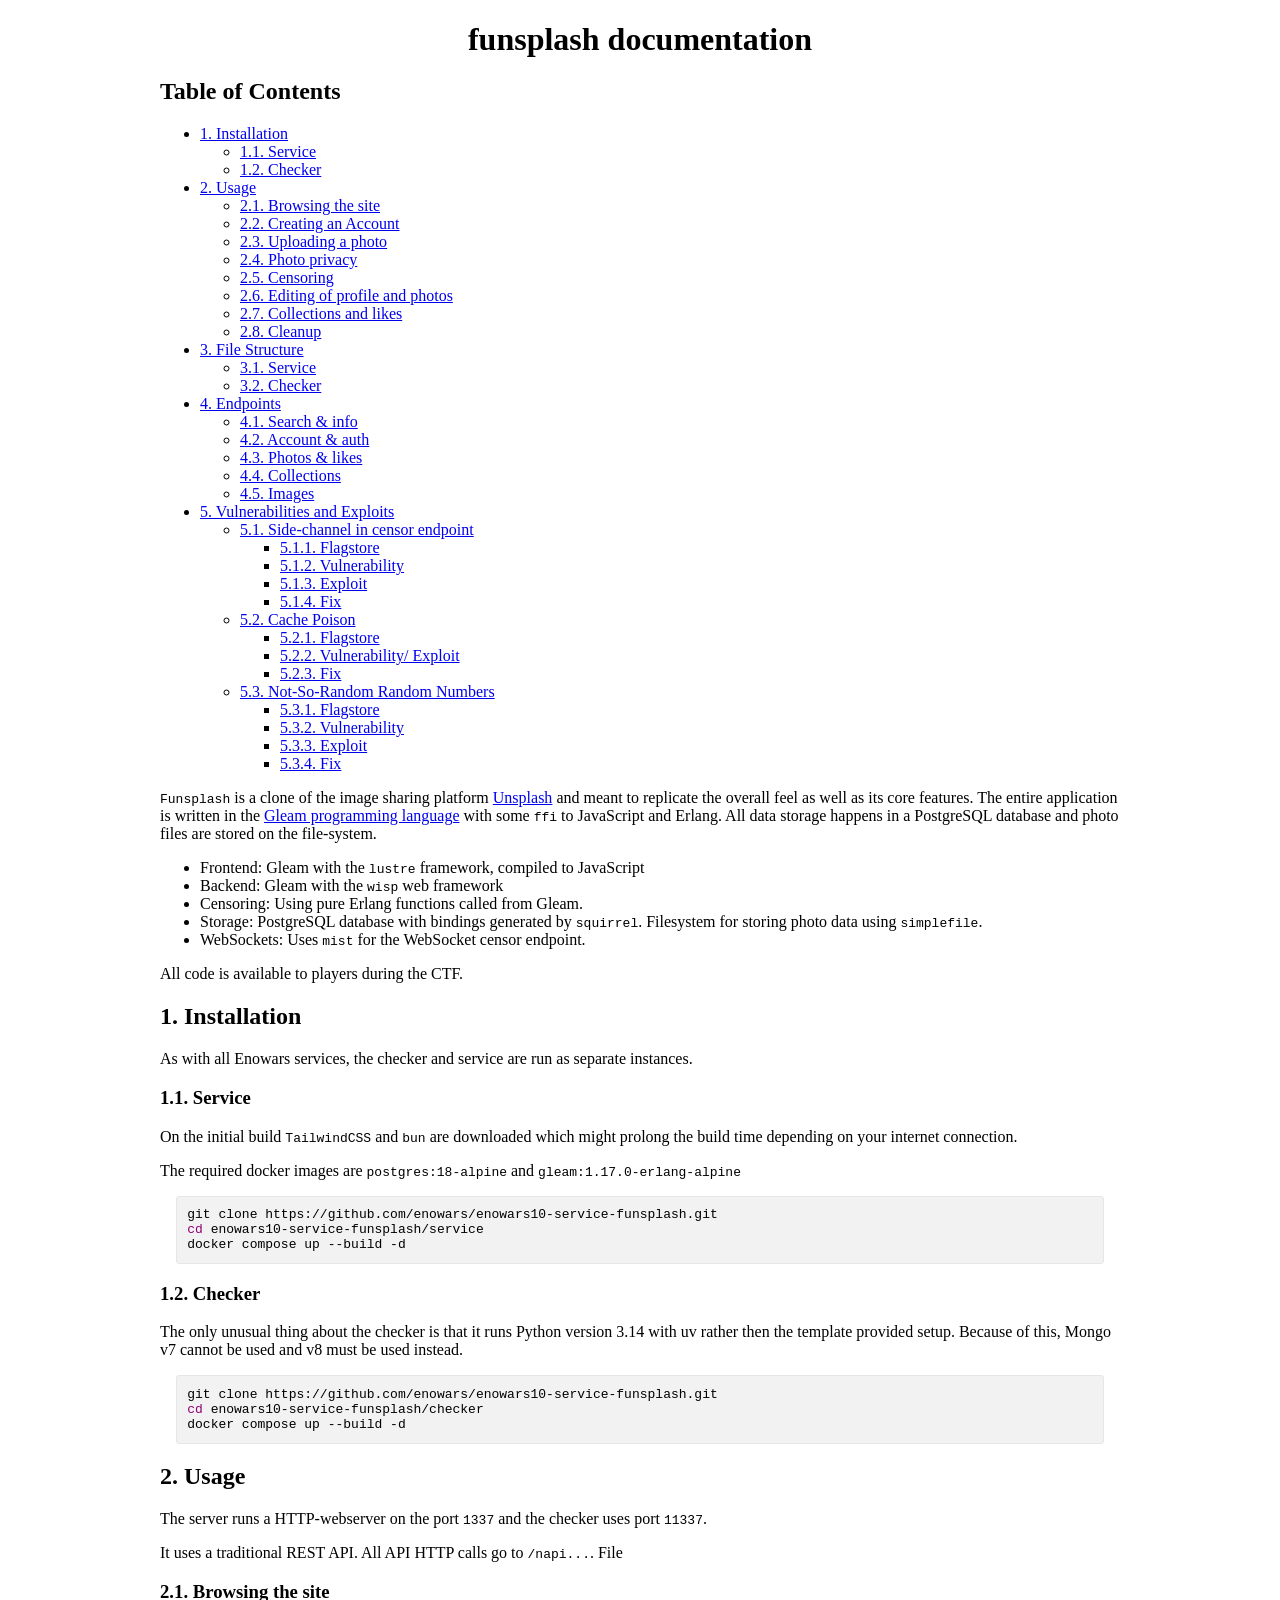
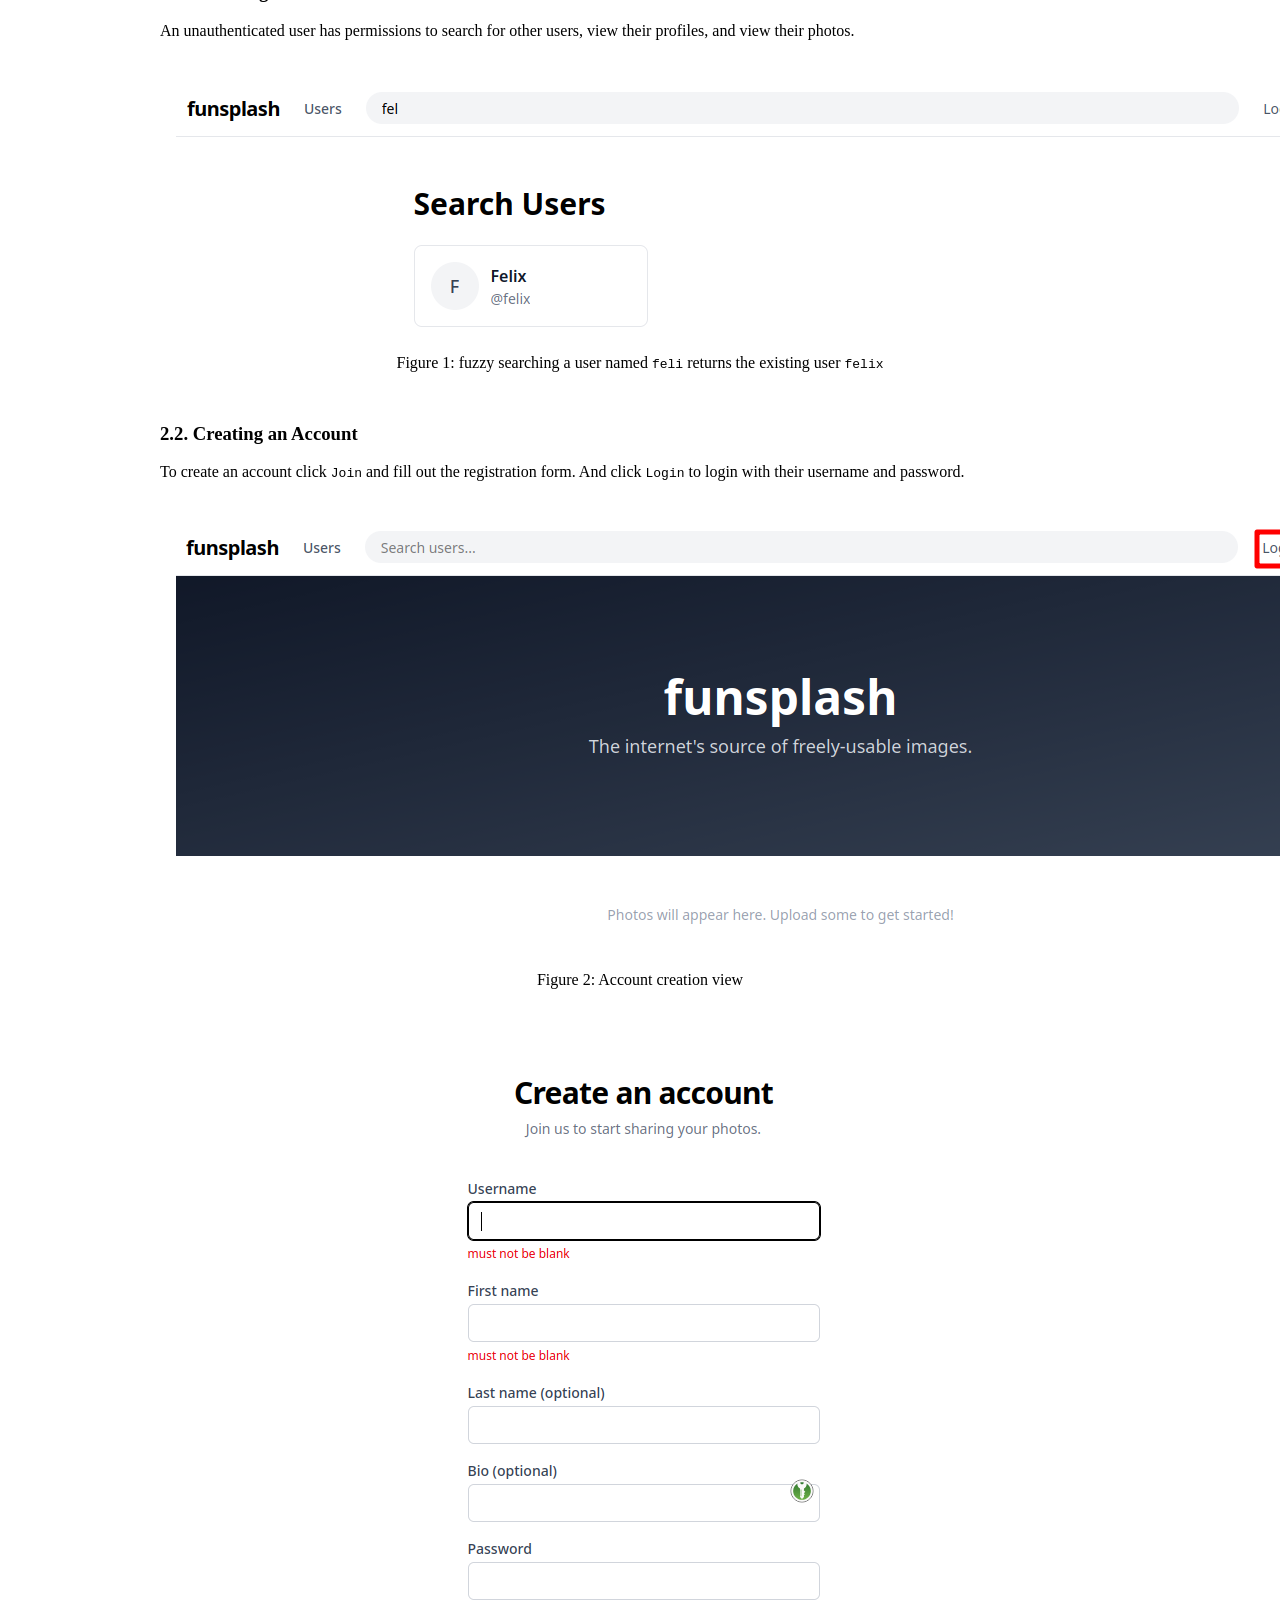
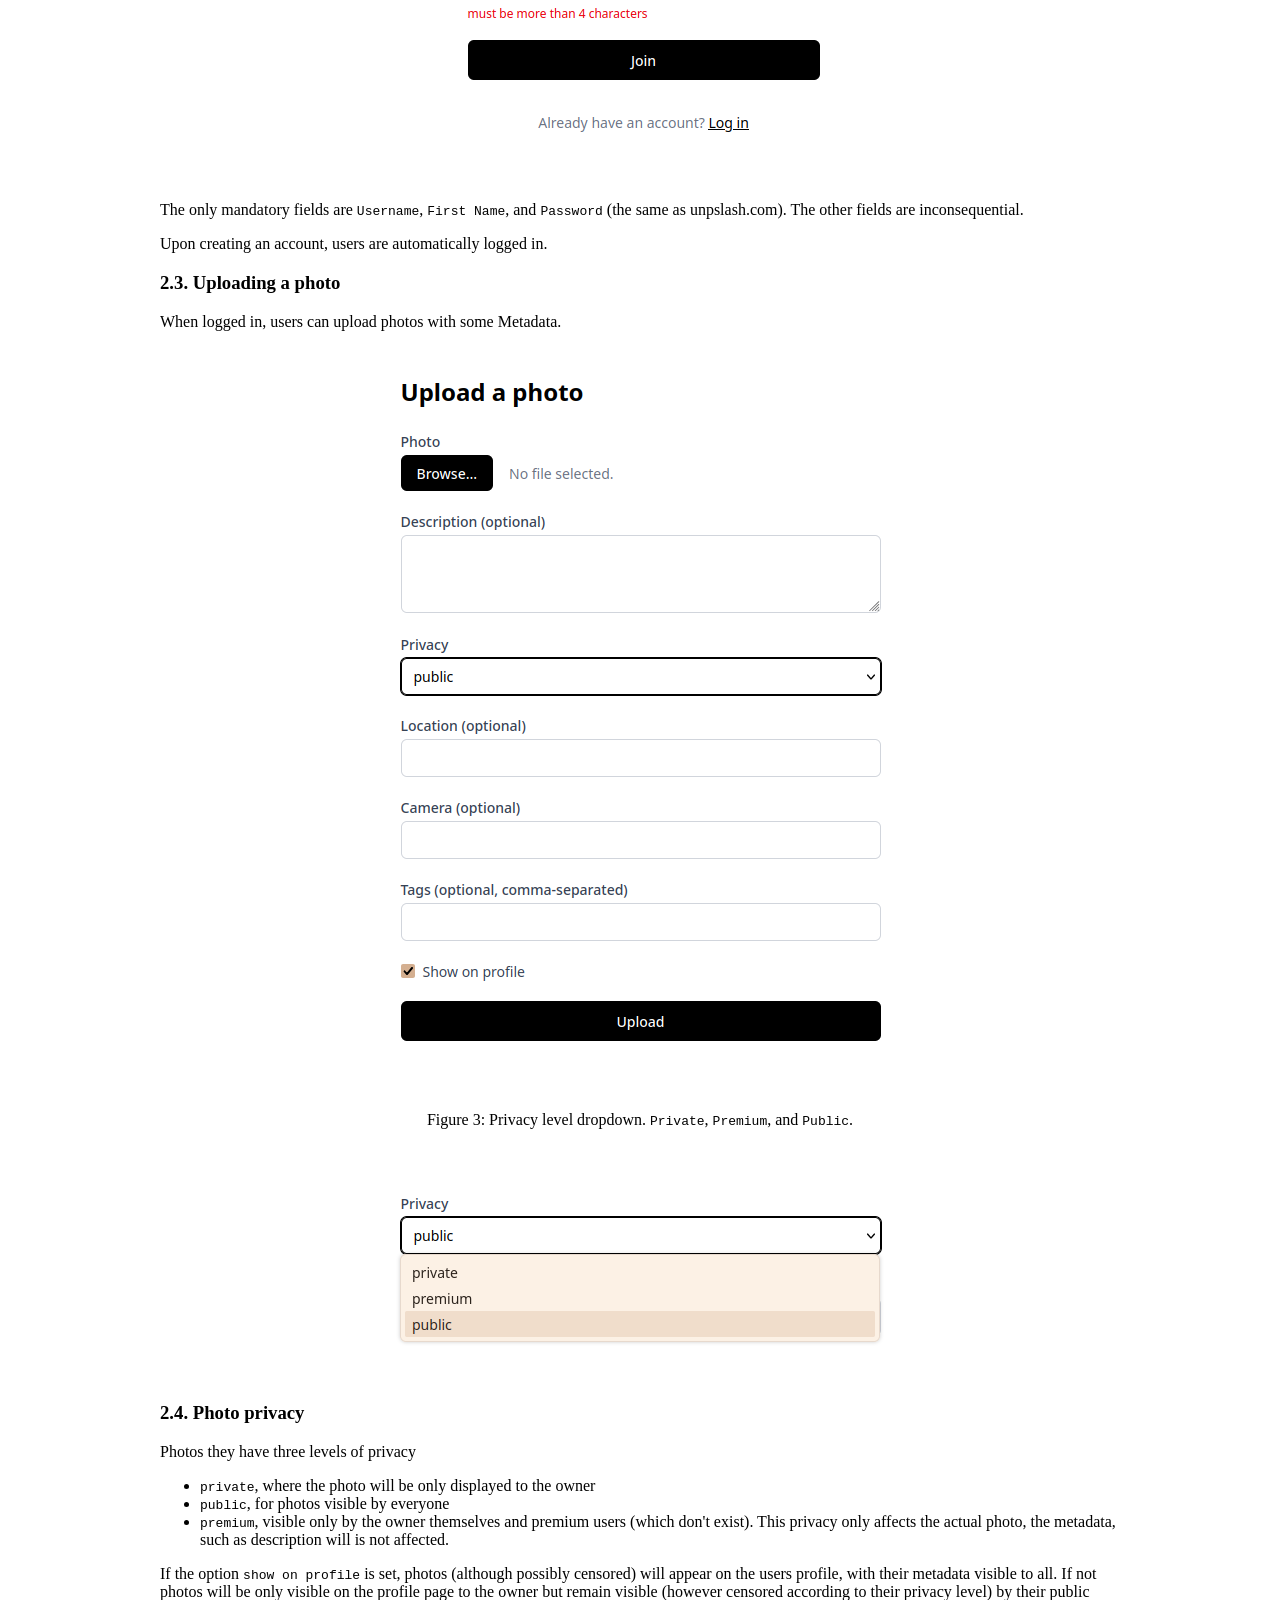
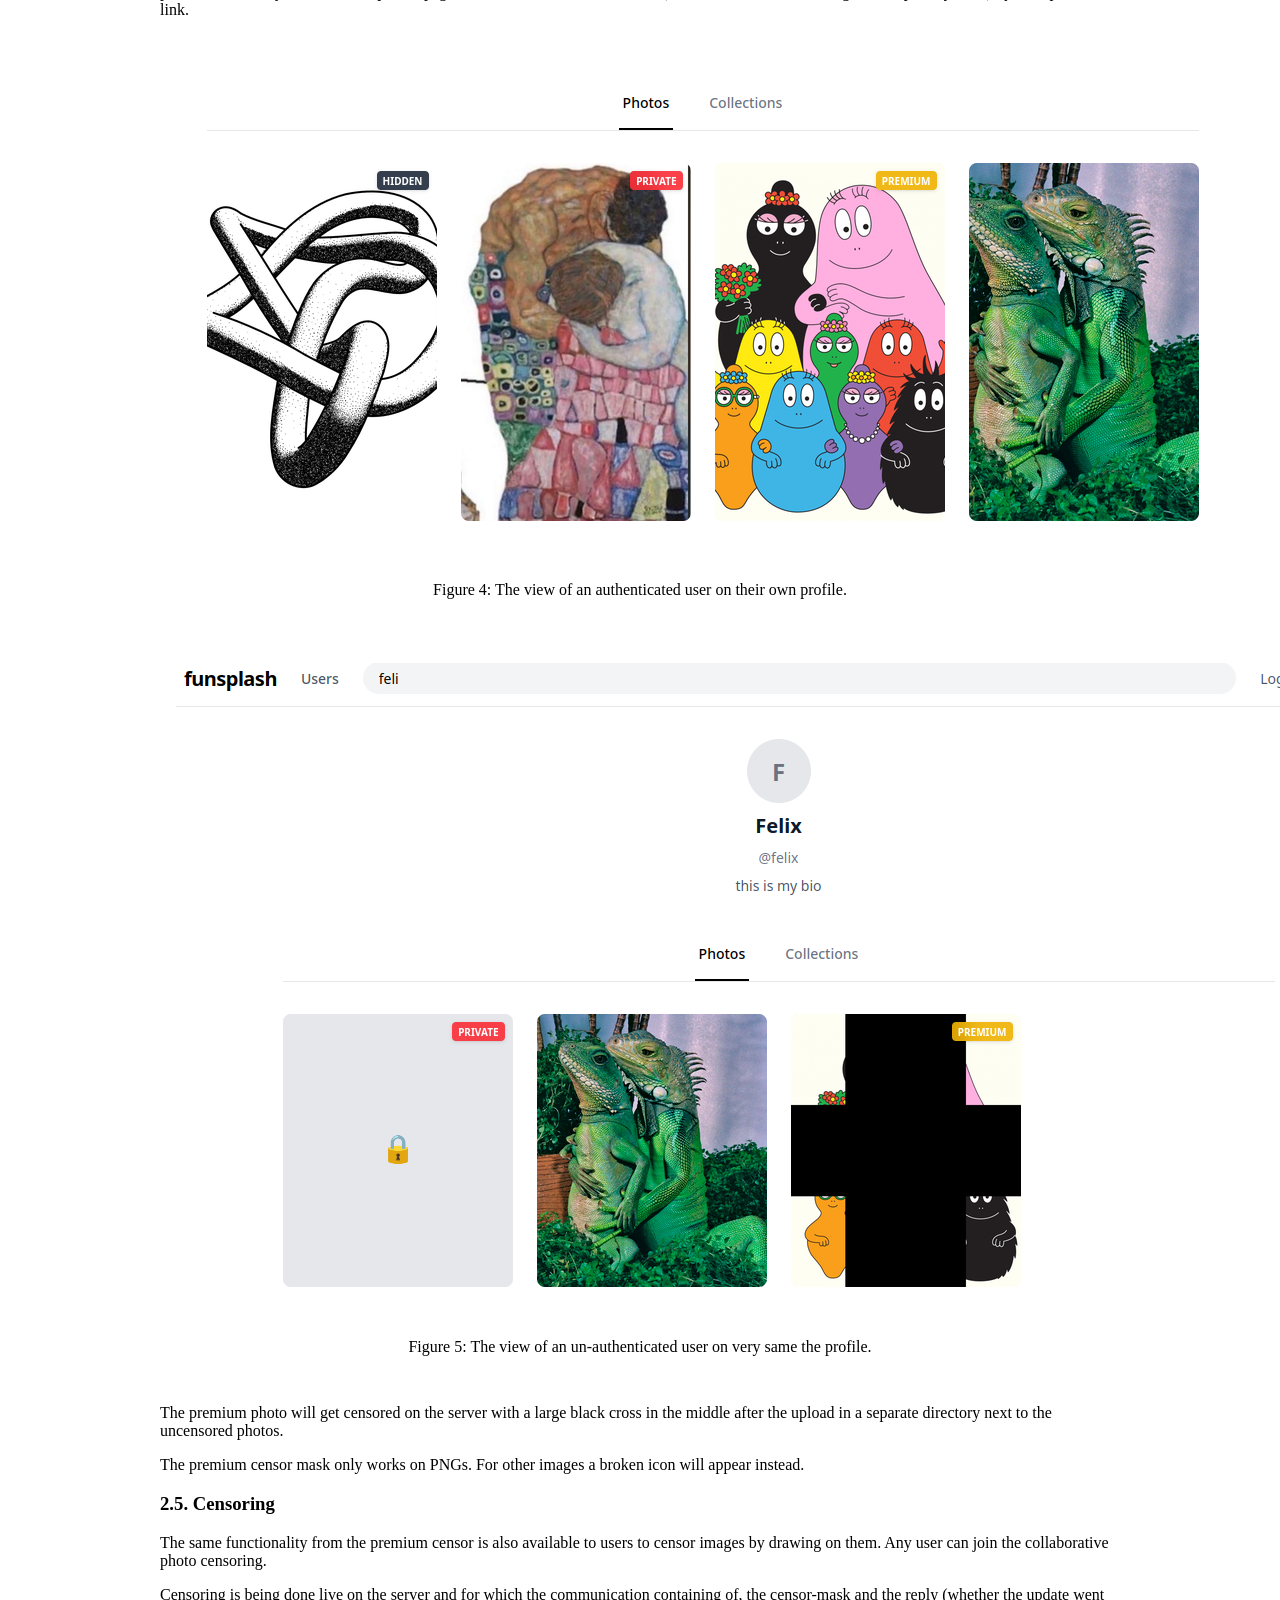
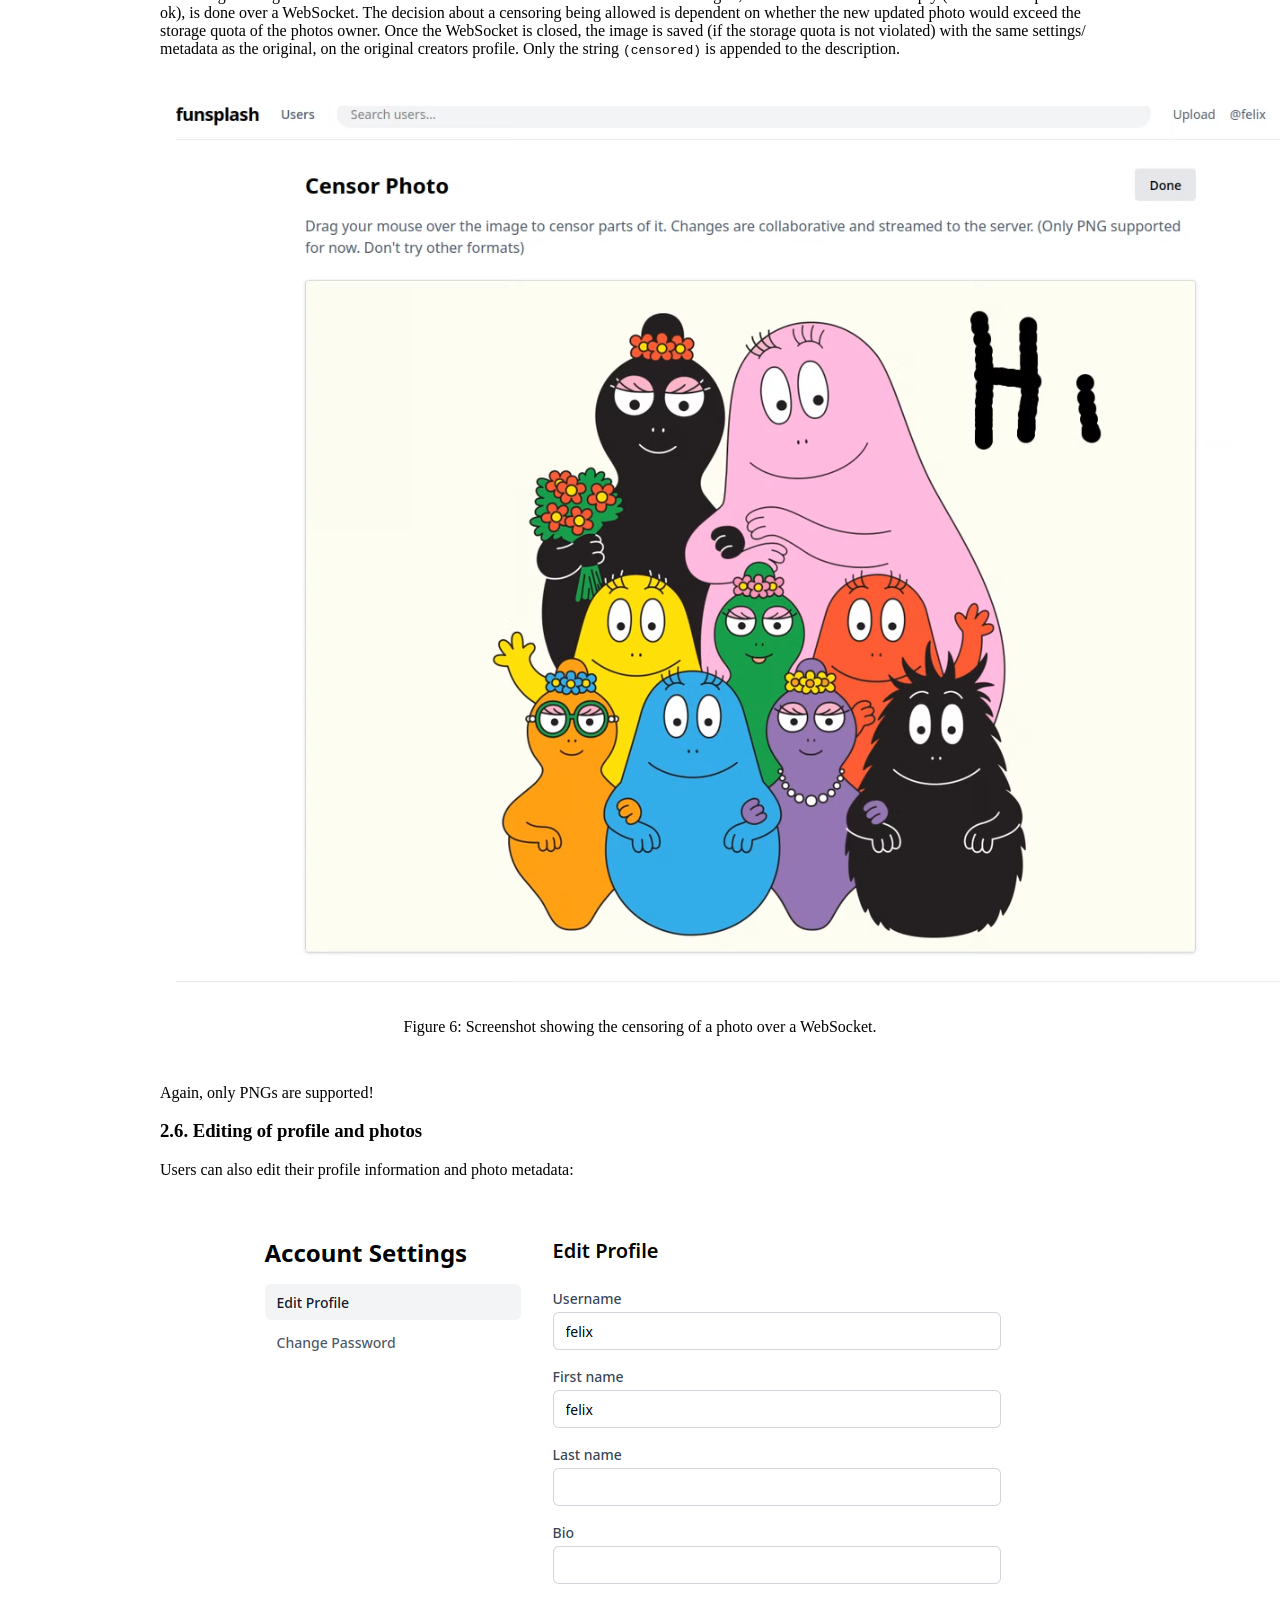
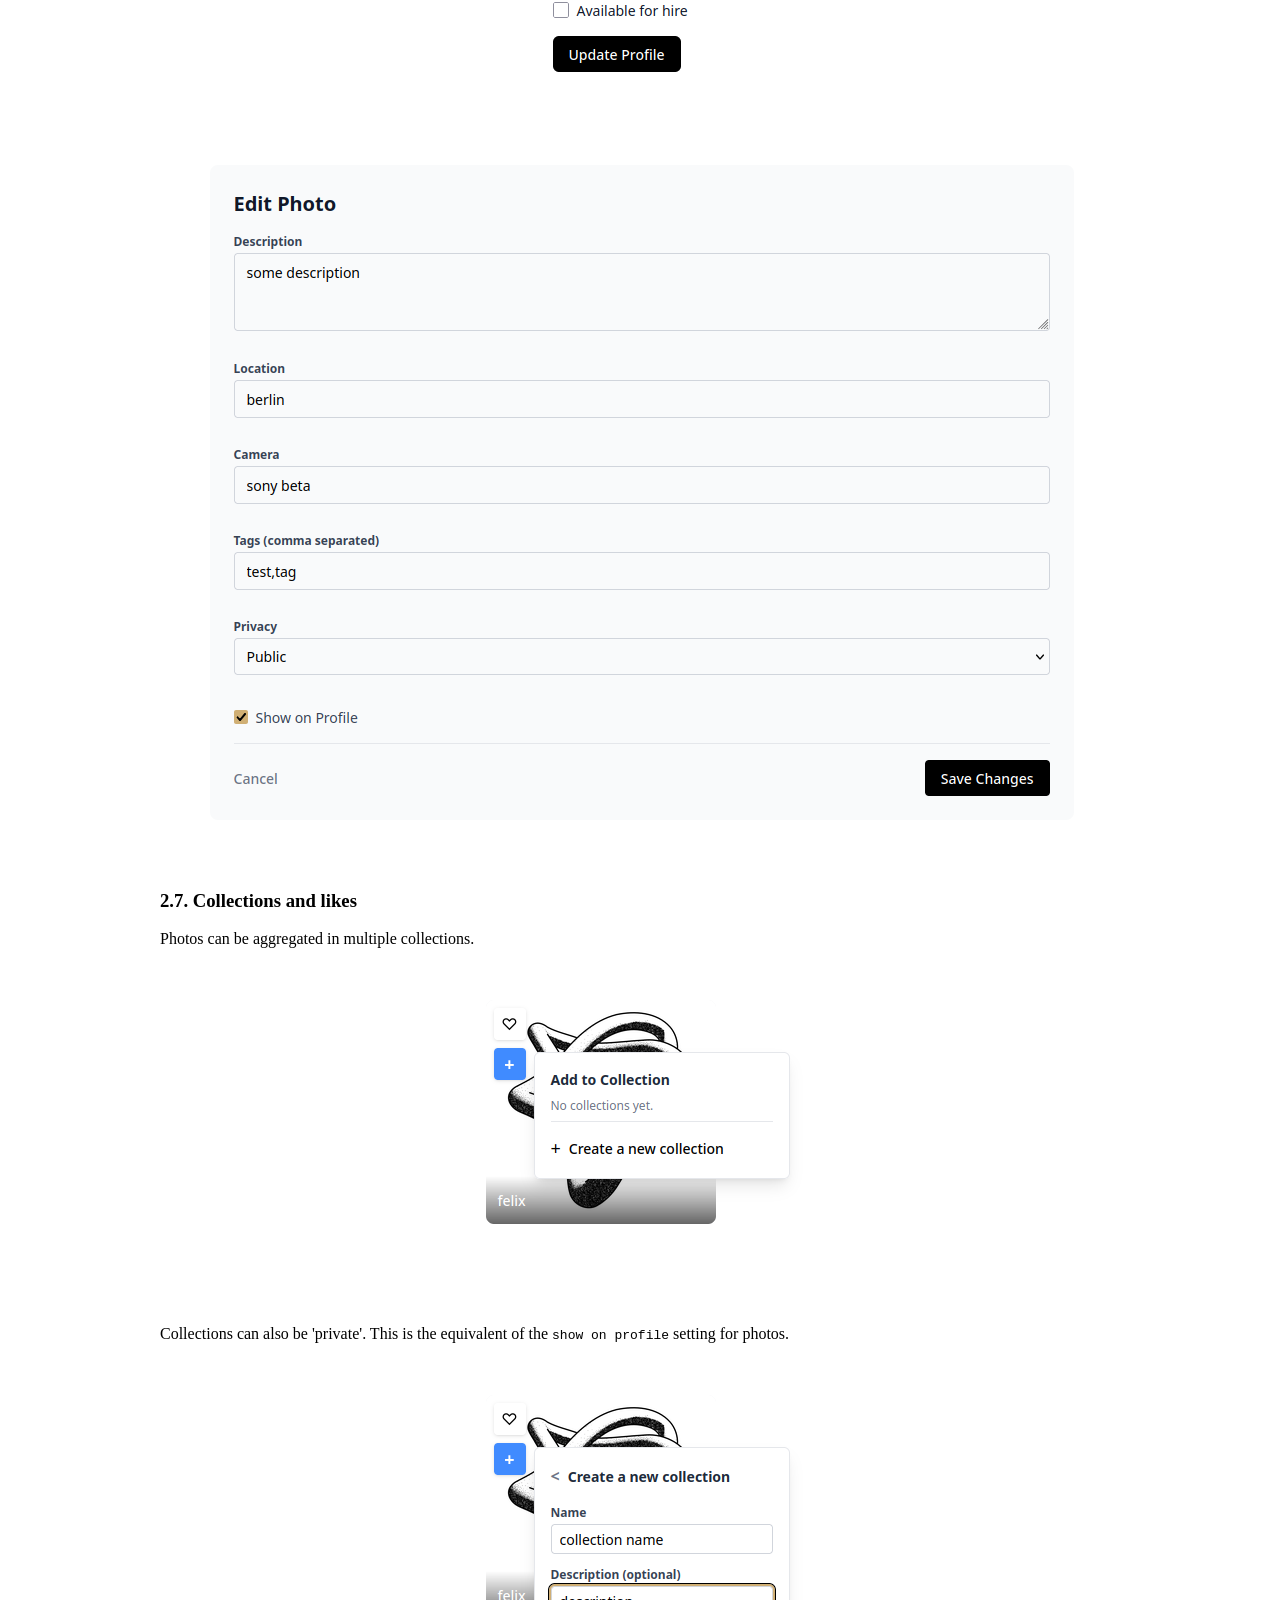
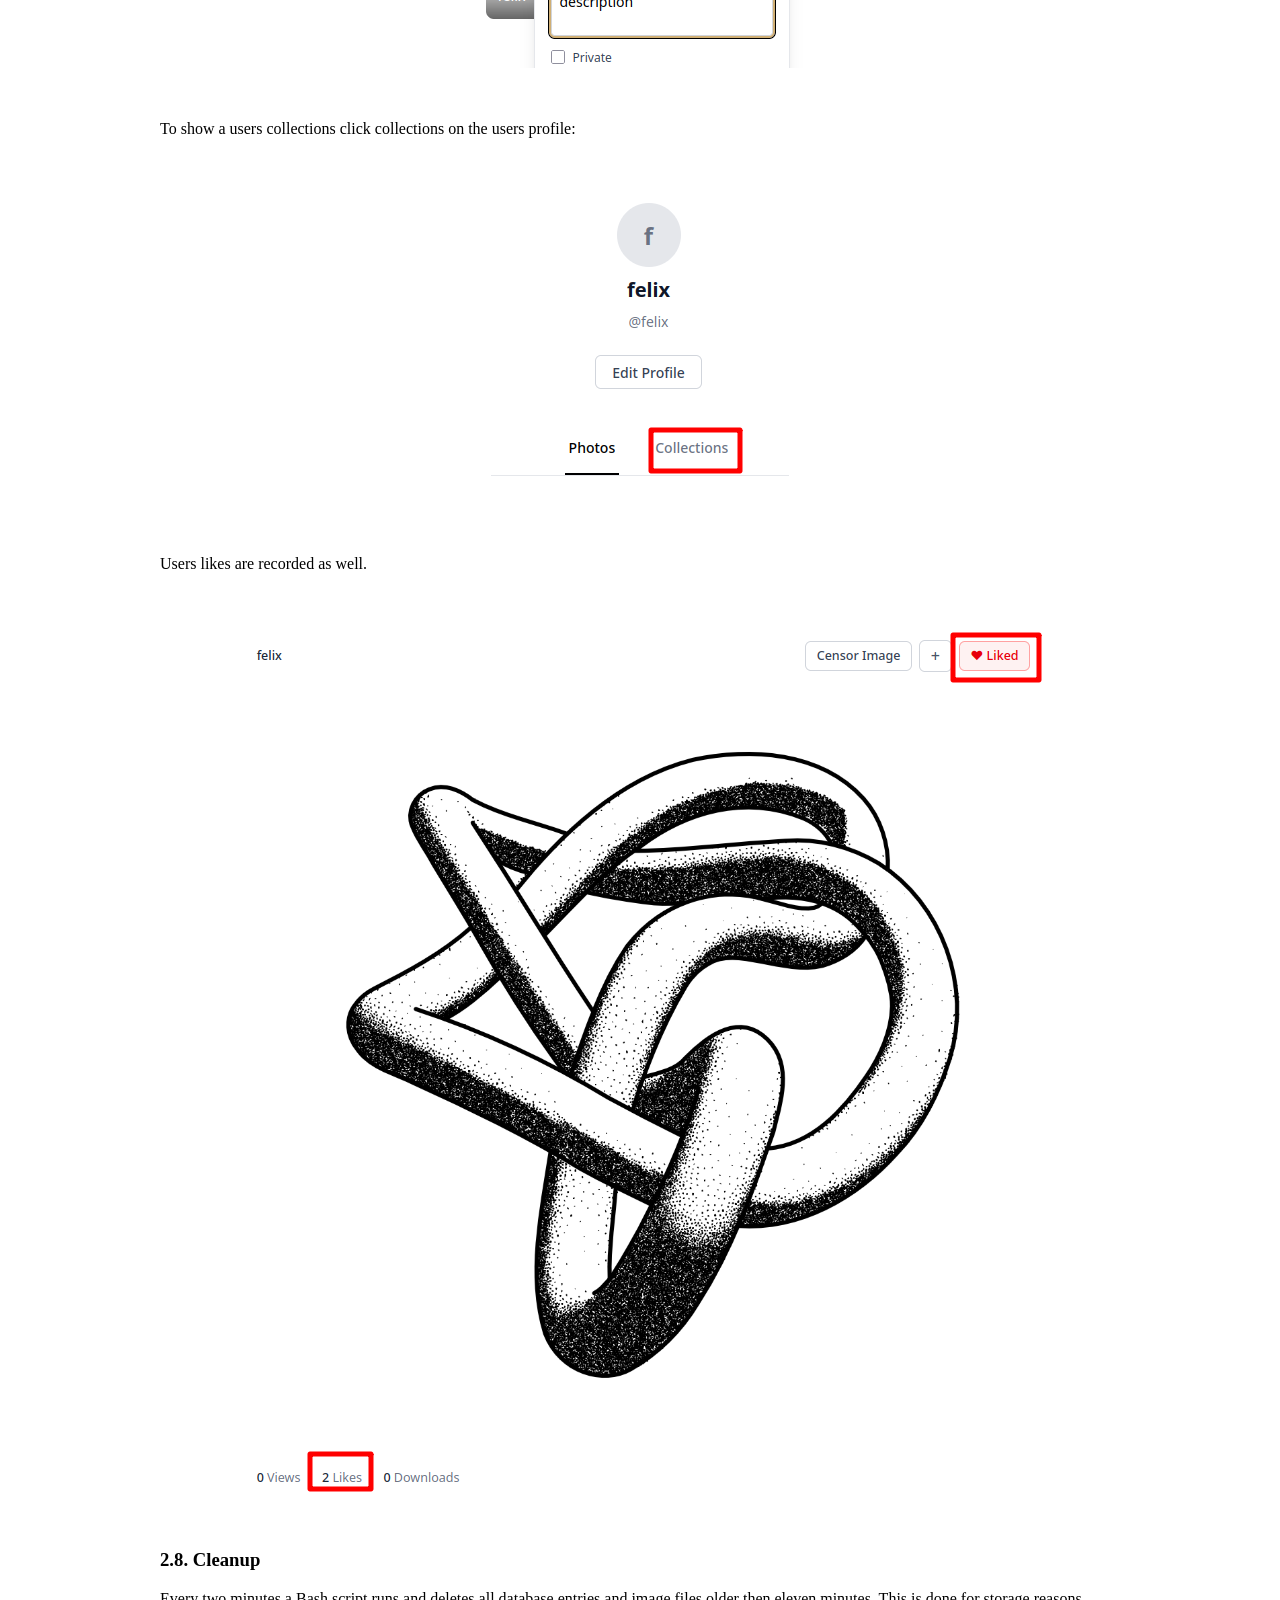
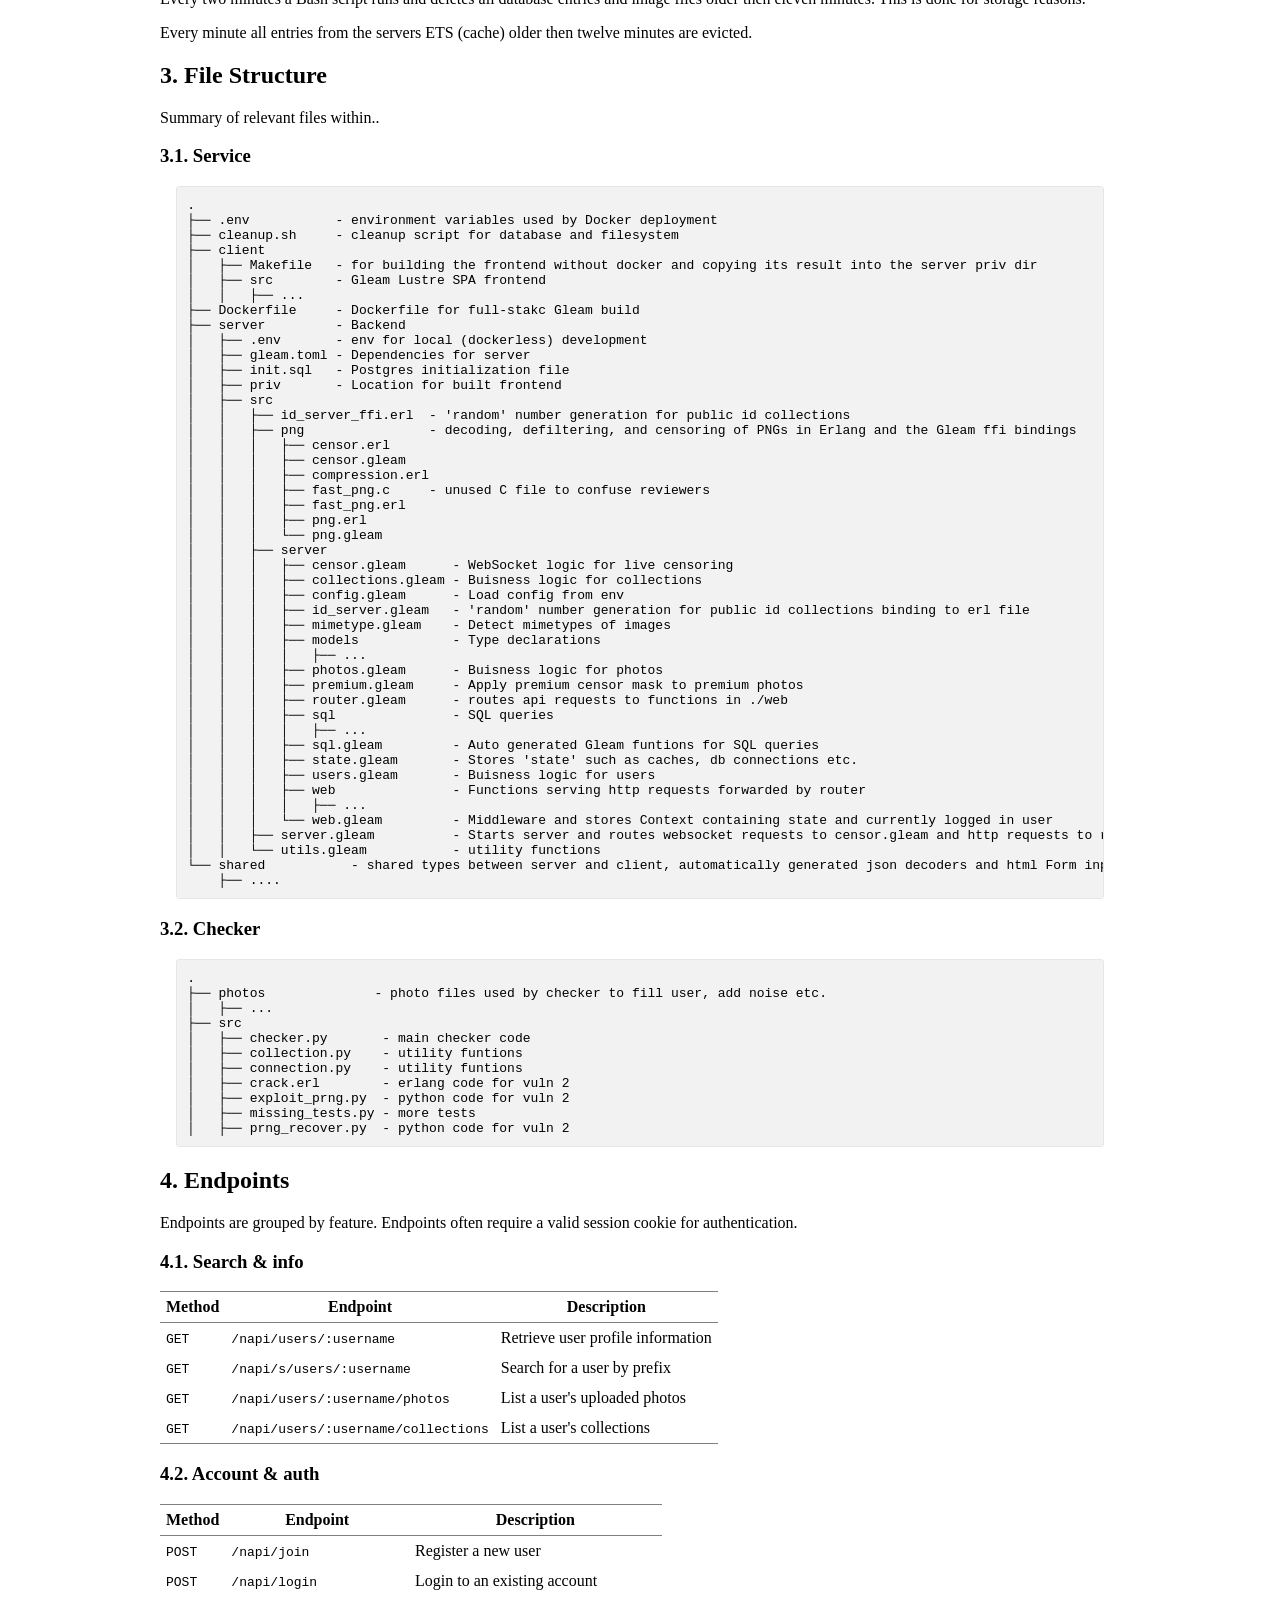
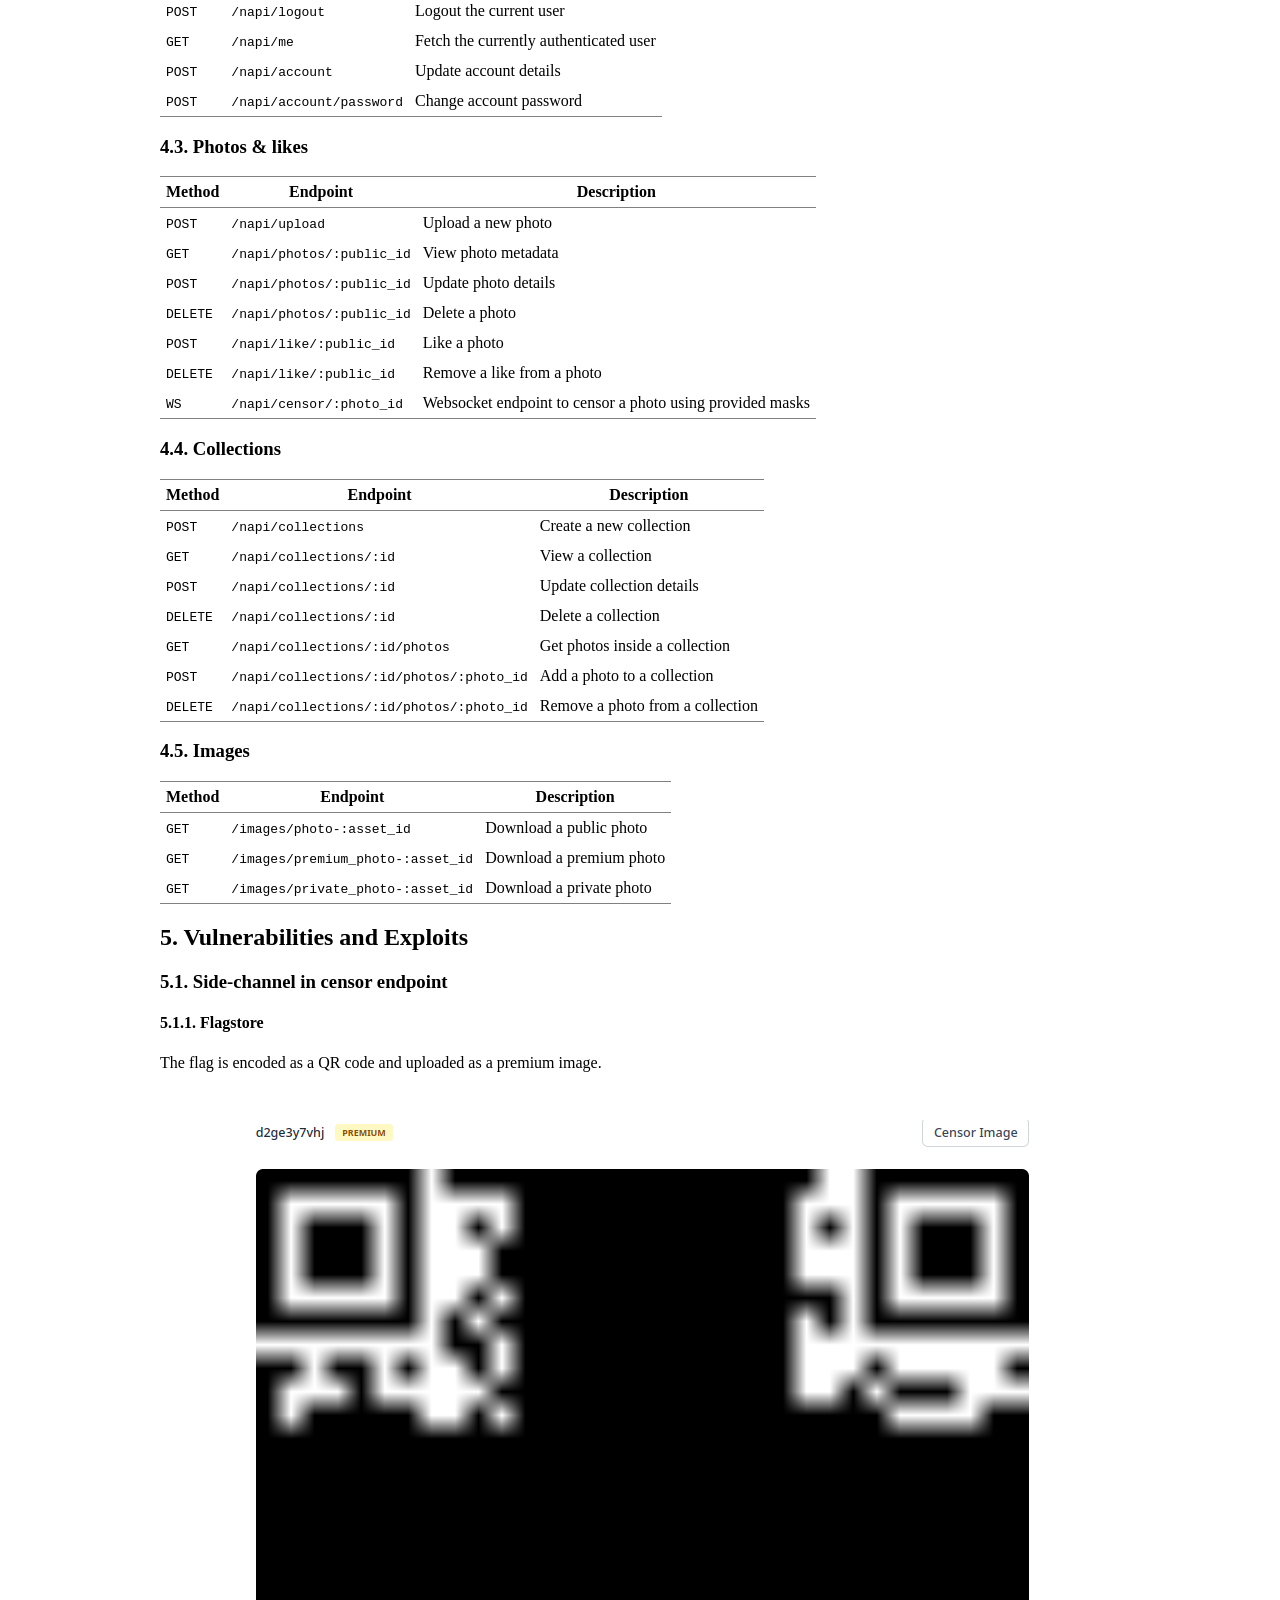
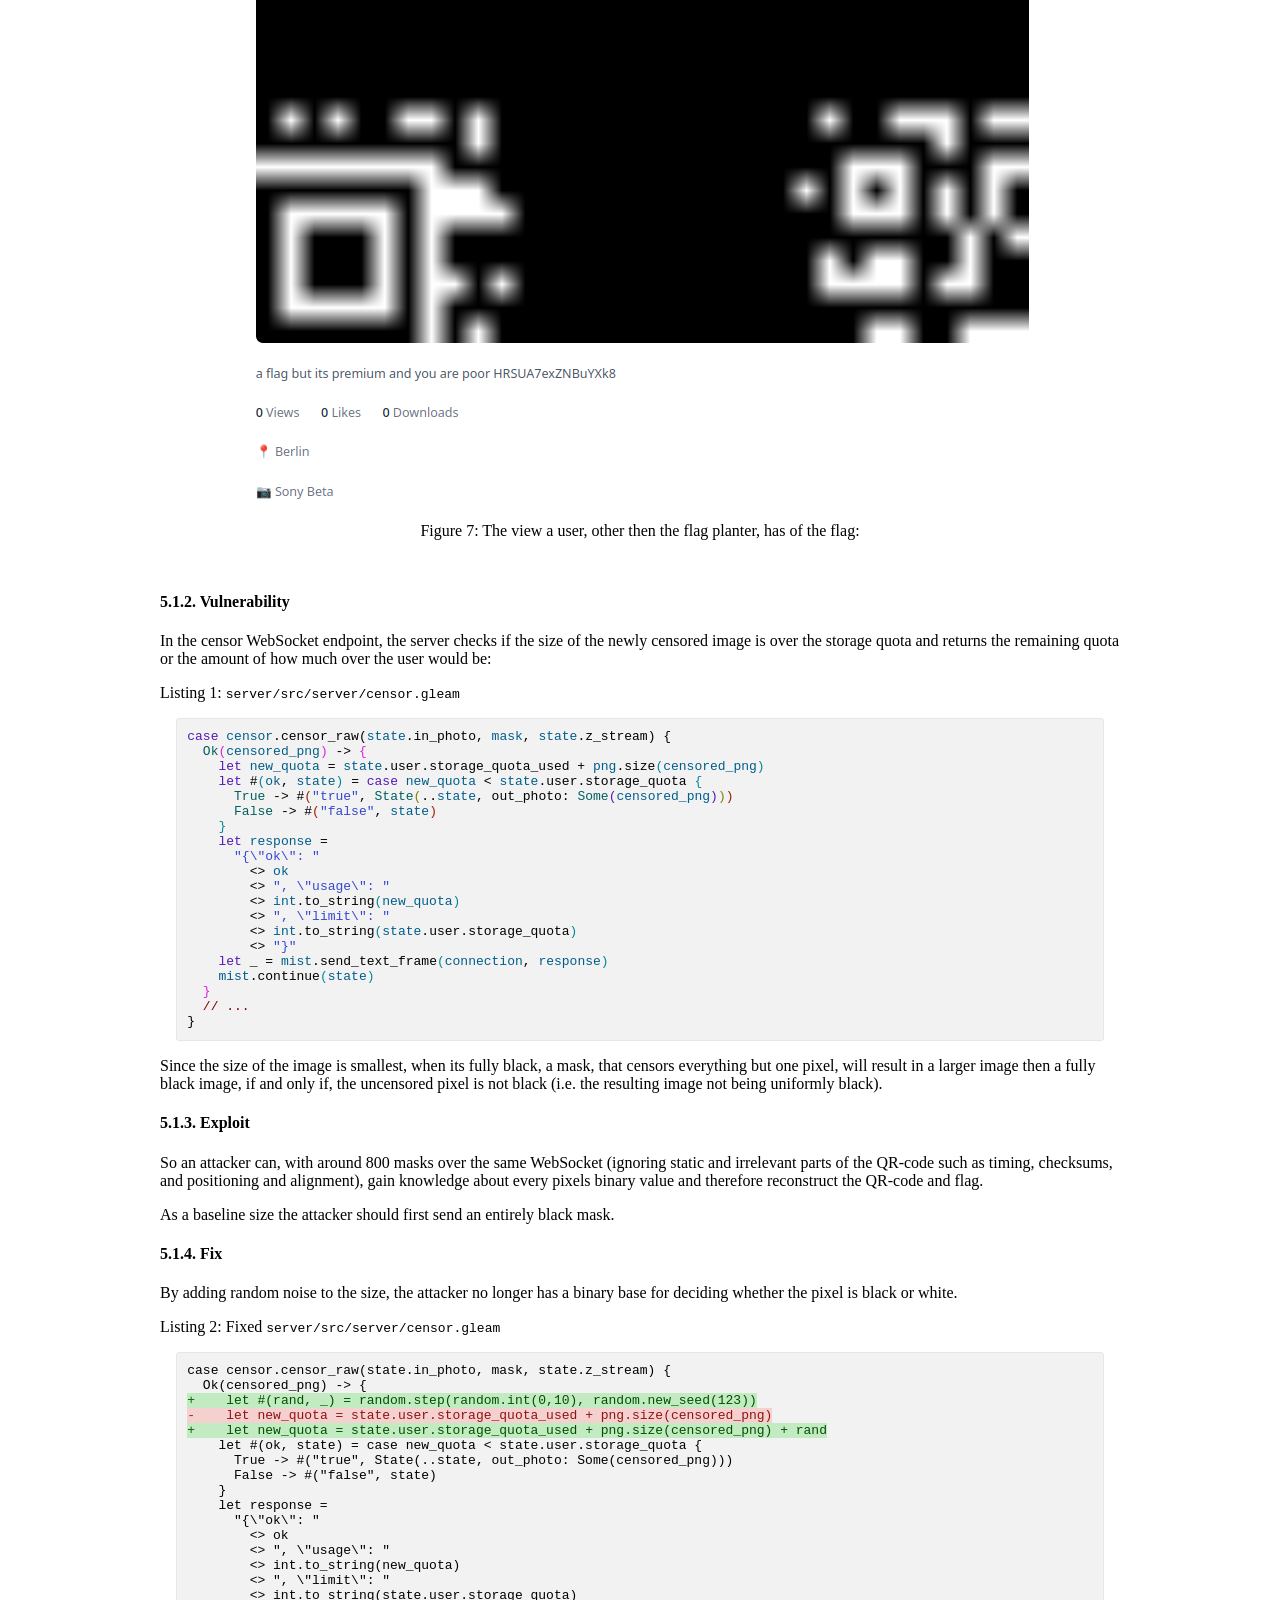
==== documentation/Documentation.html @ 0657d5d1 "sync doc" ====
<?xml version="1.0" encoding="utf-8"?>
<!DOCTYPE html PUBLIC "-//W3C//DTD XHTML 1.0 Strict//EN"
"http://www.w3.org/TR/xhtml1/DTD/xhtml1-strict.dtd">
<html xmlns="http://www.w3.org/1999/xhtml" lang="en" xml:lang="en">
<head>
<!-- 2026-08-15 Sat 19:50 -->
<meta http-equiv="Content-Type" content="text/html;charset=utf-8" />
<meta name="viewport" content="width=device-width, initial-scale=1" />
<title>funsplash documentation</title>
<meta name="author" content="Felix Dumbeck" />
<meta name="generator" content="Org Mode" />
<style type="text/css">
  #content { max-width: 60em; margin: auto; }
  .title  { text-align: center;
             margin-bottom: .2em; }
  .subtitle { text-align: center;
              font-size: medium;
              font-weight: bold;
              margin-top:0; }
  .todo   { font-family: monospace; color: red; }
  .done   { font-family: monospace; color: green; }
  .priority { font-family: monospace; color: orange; }
  .tag    { background-color: #eee; font-family: monospace;
            padding: 2px; font-size: 80%; font-weight: normal; }
  .timestamp { color: #bebebe; }
  .timestamp-kwd { color: #5f9ea0; }
  .org-right  { margin-left: auto; margin-right: 0px;  text-align: right; }
  .org-left   { margin-left: 0px;  margin-right: auto; text-align: left; }
  .org-center { margin-left: auto; margin-right: auto; text-align: center; }
  .underline { text-decoration: underline; }
  #postamble p, #preamble p { font-size: 90%; margin: .2em; }
  p.verse { margin-left: 3%; }
  pre {
    border: 1px solid #e6e6e6;
    border-radius: 3px;
    background-color: #f2f2f2;
    padding: 8pt;
    font-family: monospace;
    overflow: auto;
    margin: 1.2em;
  }
  pre.src {
    position: relative;
    overflow: auto;
  }
  pre.src:before {
    display: none;
    position: absolute;
    top: -8px;
    right: 12px;
    padding: 3px;
    color: #555;
    background-color: #f2f2f299;
  }
  pre.src:hover:before { display: inline; margin-top: 14px;}
  /* Languages per Org manual */
  pre.src-asymptote:before { content: 'Asymptote'; }
  pre.src-awk:before { content: 'Awk'; }
  pre.src-authinfo::before { content: 'Authinfo'; }
  pre.src-C:before { content: 'C'; }
  /* pre.src-C++ doesn't work in CSS */
  pre.src-clojure:before { content: 'Clojure'; }
  pre.src-css:before { content: 'CSS'; }
  pre.src-D:before { content: 'D'; }
  pre.src-ditaa:before { content: 'ditaa'; }
  pre.src-dot:before { content: 'Graphviz'; }
  pre.src-calc:before { content: 'Emacs Calc'; }
  pre.src-emacs-lisp:before { content: 'Emacs Lisp'; }
  pre.src-fortran:before { content: 'Fortran'; }
  pre.src-gnuplot:before { content: 'gnuplot'; }
  pre.src-haskell:before { content: 'Haskell'; }
  pre.src-hledger:before { content: 'hledger'; }
  pre.src-java:before { content: 'Java'; }
  pre.src-js:before { content: 'Javascript'; }
  pre.src-latex:before { content: 'LaTeX'; }
  pre.src-ledger:before { content: 'Ledger'; }
  pre.src-lisp:before { content: 'Lisp'; }
  pre.src-lilypond:before { content: 'Lilypond'; }
  pre.src-lua:before { content: 'Lua'; }
  pre.src-matlab:before { content: 'MATLAB'; }
  pre.src-mscgen:before { content: 'Mscgen'; }
  pre.src-ocaml:before { content: 'Objective Caml'; }
  pre.src-octave:before { content: 'Octave'; }
  pre.src-org:before { content: 'Org mode'; }
  pre.src-oz:before { content: 'OZ'; }
  pre.src-plantuml:before { content: 'Plantuml'; }
  pre.src-processing:before { content: 'Processing.js'; }
  pre.src-python:before { content: 'Python'; }
  pre.src-R:before { content: 'R'; }
  pre.src-ruby:before { content: 'Ruby'; }
  pre.src-sass:before { content: 'Sass'; }
  pre.src-scheme:before { content: 'Scheme'; }
  pre.src-screen:before { content: 'Gnu Screen'; }
  pre.src-sed:before { content: 'Sed'; }
  pre.src-sh:before { content: 'shell'; }
  pre.src-sql:before { content: 'SQL'; }
  pre.src-sqlite:before { content: 'SQLite'; }
  /* additional languages in org.el's org-babel-load-languages alist */
  pre.src-forth:before { content: 'Forth'; }
  pre.src-io:before { content: 'IO'; }
  pre.src-J:before { content: 'J'; }
  pre.src-makefile:before { content: 'Makefile'; }
  pre.src-maxima:before { content: 'Maxima'; }
  pre.src-perl:before { content: 'Perl'; }
  pre.src-picolisp:before { content: 'Pico Lisp'; }
  pre.src-scala:before { content: 'Scala'; }
  pre.src-shell:before { content: 'Shell Script'; }
  pre.src-ebnf2ps:before { content: 'ebfn2ps'; }
  /* additional language identifiers per "defun org-babel-execute"
       in ob-*.el */
  pre.src-cpp:before  { content: 'C++'; }
  pre.src-abc:before  { content: 'ABC'; }
  pre.src-coq:before  { content: 'Coq'; }
  pre.src-groovy:before  { content: 'Groovy'; }
  /* additional language identifiers from org-babel-shell-names in
     ob-shell.el: ob-shell is the only babel language using a lambda to put
     the execution function name together. */
  pre.src-bash:before  { content: 'bash'; }
  pre.src-csh:before  { content: 'csh'; }
  pre.src-ash:before  { content: 'ash'; }
  pre.src-dash:before  { content: 'dash'; }
  pre.src-ksh:before  { content: 'ksh'; }
  pre.src-mksh:before  { content: 'mksh'; }
  pre.src-posh:before  { content: 'posh'; }
  /* Additional Emacs modes also supported by the LaTeX listings package */
  pre.src-ada:before { content: 'Ada'; }
  pre.src-asm:before { content: 'Assembler'; }
  pre.src-caml:before { content: 'Caml'; }
  pre.src-delphi:before { content: 'Delphi'; }
  pre.src-html:before { content: 'HTML'; }
  pre.src-idl:before { content: 'IDL'; }
  pre.src-mercury:before { content: 'Mercury'; }
  pre.src-metapost:before { content: 'MetaPost'; }
  pre.src-modula-2:before { content: 'Modula-2'; }
  pre.src-pascal:before { content: 'Pascal'; }
  pre.src-ps:before { content: 'PostScript'; }
  pre.src-prolog:before { content: 'Prolog'; }
  pre.src-simula:before { content: 'Simula'; }
  pre.src-tcl:before { content: 'tcl'; }
  pre.src-tex:before { content: 'TeX'; }
  pre.src-plain-tex:before { content: 'Plain TeX'; }
  pre.src-verilog:before { content: 'Verilog'; }
  pre.src-vhdl:before { content: 'VHDL'; }
  pre.src-xml:before { content: 'XML'; }
  pre.src-nxml:before { content: 'XML'; }
  /* add a generic configuration mode; LaTeX export needs an additional
     (add-to-list 'org-latex-listings-langs '(conf " ")) in .emacs */
  pre.src-conf:before { content: 'Configuration File'; }

  table { border-collapse:collapse; }
  caption.t-above { caption-side: top; }
  caption.t-bottom { caption-side: bottom; }
  td, th { vertical-align:top;  }
  th.org-right  { text-align: center;  }
  th.org-left   { text-align: center;   }
  th.org-center { text-align: center; }
  td.org-right  { text-align: right;  }
  td.org-left   { text-align: left;   }
  td.org-center { text-align: center; }
  dt { font-weight: bold; }
  .footpara { display: inline; }
  .footdef  { margin-bottom: 1em; }
  .figure { padding: 1em; }
  .figure p { text-align: center; }
  .equation-container {
    display: table;
    text-align: center;
    width: 100%;
  }
  .equation {
    vertical-align: middle;
  }
  .equation-label {
    display: table-cell;
    text-align: right;
    vertical-align: middle;
  }
  .inlinetask {
    padding: 10px;
    border: 2px solid gray;
    margin: 10px;
    background: #ffffcc;
  }
  #org-div-home-and-up
   { text-align: right; font-size: 70%; white-space: nowrap; }
  textarea { overflow-x: auto; }
  .linenr { font-size: smaller }
  .code-highlighted { background-color: #ffff00; }
  .org-info-js_info-navigation { border-style: none; }
  #org-info-js_console-label
    { font-size: 10px; font-weight: bold; white-space: nowrap; }
  .org-info-js_search-highlight
    { background-color: #ffff00; color: #000000; font-weight: bold; }
  .org-svg { }
</style>
</head>
<body>
<div id="content" class="content">
<h1 class="title">funsplash documentation</h1>
<div id="table-of-contents" role="doc-toc">
<h2>Table of Contents</h2>
<div id="text-table-of-contents" role="doc-toc">
<ul>
<li><a href="#org551f8d1">1. Installation</a>
<ul>
<li><a href="#org22e4cbd">1.1. Service</a></li>
<li><a href="#orga1551e0">1.2. Checker</a></li>
</ul>
</li>
<li><a href="#orga2699b8">2. Usage</a>
<ul>
<li><a href="#org5826f3f">2.1. Browsing the site</a></li>
<li><a href="#org369ba81">2.2. Creating an Account</a></li>
<li><a href="#org8547957">2.3. Uploading a photo</a></li>
<li><a href="#org74b7e58">2.4. Photo privacy</a></li>
<li><a href="#orge435634">2.5. Censoring</a></li>
<li><a href="#org1e34f07">2.6. Editing of profile and photos</a></li>
<li><a href="#org0b1fe6a">2.7. Collections and likes</a></li>
<li><a href="#org1e21c8b">2.8. Cleanup</a></li>
</ul>
</li>
<li><a href="#orgee53e0b">3. File Structure</a>
<ul>
<li><a href="#orgba4d7ee">3.1. Service</a></li>
<li><a href="#org8c49837">3.2. Checker</a></li>
</ul>
</li>
<li><a href="#org83f080a">4. Endpoints</a>
<ul>
<li><a href="#orgc05b070">4.1. Search &amp; info</a></li>
<li><a href="#orgb56d549">4.2. Account &amp; auth</a></li>
<li><a href="#org35a5e8c">4.3. Photos &amp; likes</a></li>
<li><a href="#orgfd7fd2b">4.4. Collections</a></li>
<li><a href="#org83a37f9">4.5. Images</a></li>
</ul>
</li>
<li><a href="#org3bc576a">5. Vulnerabilities and Exploits</a>
<ul>
<li><a href="#org7509deb">5.1. Side-channel in censor endpoint</a>
<ul>
<li><a href="#org6cb6fe9">5.1.1. Flagstore</a></li>
<li><a href="#org6949aa0">5.1.2. Vulnerability</a></li>
<li><a href="#org7512fd2">5.1.3. Exploit</a></li>
<li><a href="#org0638195">5.1.4. Fix</a></li>
</ul>
</li>
<li><a href="#org2b8e02c">5.2. Cache Poison</a>
<ul>
<li><a href="#orgb7ce96d">5.2.1. Flagstore</a></li>
<li><a href="#org224e33a">5.2.2. Vulnerability/ Exploit</a></li>
<li><a href="#org9e51728">5.2.3. Fix</a></li>
</ul>
</li>
<li><a href="#orgb234f5b">5.3. Not-So-Random Random Numbers</a>
<ul>
<li><a href="#org1b33eff">5.3.1. Flagstore</a></li>
<li><a href="#org1f492fe">5.3.2. Vulnerability</a></li>
<li><a href="#org2c75513">5.3.3. Exploit</a></li>
<li><a href="#org7add8c0">5.3.4. Fix</a></li>
</ul>
</li>
</ul>
</li>
</ul>
</div>
</div>
<p>
<code>Funsplash</code> is a clone of the image sharing platform <a href="https://unsplash.com/">Unsplash</a> and meant to replicate the overall feel as well as its core features.
The entire application is written in the <a href="https://gleam.run/">Gleam programming language</a> with some <code>ffi</code> to JavaScript and Erlang. All data storage happens in a PostgreSQL database and photo files are stored on the file-system.
</p>

<ul class="org-ul">
<li>Frontend: Gleam with the <code>lustre</code> framework, compiled to JavaScript</li>
<li>Backend: Gleam with the <code>wisp</code> web framework</li>
<li>Censoring: Using pure Erlang functions called from Gleam.</li>
<li>Storage: PostgreSQL database with bindings generated by <code>squirrel</code>. Filesystem for storing photo data using <code>simplefile</code>.</li>
<li>WebSockets: Uses <code>mist</code> for the WebSocket censor endpoint.</li>
</ul>


<p>
All code is available to players during the CTF.
</p>
<div id="outline-container-org551f8d1" class="outline-2">
<h2 id="org551f8d1"><span class="section-number-2">1.</span> Installation</h2>
<div class="outline-text-2" id="text-1">
<p>
As with all Enowars services, the checker and service are run as separate instances.
</p>
</div>
<div id="outline-container-org22e4cbd" class="outline-3">
<h3 id="org22e4cbd"><span class="section-number-3">1.1.</span> Service</h3>
<div class="outline-text-3" id="text-1-1">
<p>
On the initial build <code>TailwindCSS</code> and <code>bun</code> are downloaded which might prolong the build time depending on your internet connection.
</p>

<p>
The required docker images are <code>postgres:18-alpine</code> and <code>gleam:1.17.0-erlang-alpine</code>
</p>

<div class="org-src-container">
<pre class="src src-bash">git clone https://github.com/enowars/enowars10-service-funsplash.git
<span style="color: #8f0075;">cd</span> enowars10-service-funsplash/service
docker compose up --build -d
</pre>
</div>
</div>
</div>
<div id="outline-container-orga1551e0" class="outline-3">
<h3 id="orga1551e0"><span class="section-number-3">1.2.</span> Checker</h3>
<div class="outline-text-3" id="text-1-2">
<p>
The only unusual thing about the checker is that it runs Python version 3.14 with uv rather then the template provided setup. Because of this, Mongo v7 cannot be used and v8 must be used instead.
</p>

<div class="org-src-container">
<pre class="src src-bash">git clone https://github.com/enowars/enowars10-service-funsplash.git
<span style="color: #8f0075;">cd</span> enowars10-service-funsplash/checker
docker compose up --build -d
</pre>
</div>
</div>
</div>
</div>
<div id="outline-container-orga2699b8" class="outline-2">
<h2 id="orga2699b8"><span class="section-number-2">2.</span> Usage</h2>
<div class="outline-text-2" id="text-2">
<p>
The server runs a HTTP-webserver on the port <code>1337</code> and the checker uses port <code>11337</code>.
</p>

<p>
It uses a traditional REST API. All API HTTP calls go to <code>/napi...</code>. File
</p>
</div>
<div id="outline-container-org5826f3f" class="outline-3">
<h3 id="org5826f3f"><span class="section-number-3">2.1.</span> Browsing the site</h3>
<div class="outline-text-3" id="text-2-1">
<p>
An unauthenticated user has permissions to search for other users, view their profiles, and view their photos.
</p>


<div id="org040a329" class="figure">
<p><img src="images/Usage/2026-08-15_16-35-20_Screenshot_20260815_163501.png" alt="2026-08-15_16-35-20_Screenshot_20260815_163501.png" />
</p>
<p><span class="figure-number">Figure 1: </span>fuzzy searching a user named <code>feli</code> returns the existing user <code>felix</code></p>
</div>
</div>
</div>
<div id="outline-container-org369ba81" class="outline-3">
<h3 id="org369ba81"><span class="section-number-3">2.2.</span> Creating an Account</h3>
<div class="outline-text-3" id="text-2-2">
<p>
To create an account click <code>Join</code> and fill out the registration form. And click <code>Login</code> to login with their username and password.
</p>



<div id="org582ce2e" class="figure">
<p><img src="images/Usage/2026-08-14_23-28-07_Screenshot_20260814_232735.png" alt="2026-08-14_23-28-07_Screenshot_20260814_232735.png" />
</p>
<p><span class="figure-number">Figure 2: </span>Account creation view</p>
</div>


<div id="orgc7f75de" class="figure">
<p><img src="images/Usage/2026-08-14_23-29-22_Screenshot_20260814_232914.png" alt="2026-08-14_23-29-22_Screenshot_20260814_232914.png" />
</p>
</div>

<p>
The only mandatory fields are <code>Username</code>, <code>First Name</code>, and <code>Password</code> (the same as unpslash.com). The other fields are inconsequential.
</p>

<p>
Upon creating an account, users are automatically logged in.
</p>
</div>
</div>
<div id="outline-container-org8547957" class="outline-3">
<h3 id="org8547957"><span class="section-number-3">2.3.</span> Uploading a photo</h3>
<div class="outline-text-3" id="text-2-3">
<p>
When logged in, users can upload photos with some Metadata.
</p>


<div id="org8263b5b" class="figure">
<p><img src="images/Usage/2026-08-14_23-59-20_Screenshot_20260814_235907.png" alt="2026-08-14_23-59-20_Screenshot_20260814_235907.png" />
</p>
<p><span class="figure-number">Figure 3: </span>Privacy level dropdown. <code>Private</code>, <code>Premium</code>, and <code>Public</code>.</p>
</div>


<div id="org00e836e" class="figure">
<p><img src="images/Usage/2026-08-14_23-59-34_Screenshot_20260814_235925.png" alt="2026-08-14_23-59-34_Screenshot_20260814_235925.png" />
</p>
</div>
</div>
</div>
<div id="outline-container-org74b7e58" class="outline-3">
<h3 id="org74b7e58"><span class="section-number-3">2.4.</span> Photo privacy</h3>
<div class="outline-text-3" id="text-2-4">
<p>
Photos they have three levels of privacy
</p>
<ul class="org-ul">
<li><code>private</code>, where the photo will be only displayed to the owner</li>
<li><code>public</code>, for photos visible by everyone</li>
<li><code>premium</code>, visible only by the owner themselves and premium users (which don't exist). This privacy only affects the actual photo, the metadata, such as description will is not affected.</li>
</ul>

<p>
If the option <code>show on profile</code> is set, photos (although possibly censored) will appear on the users profile, with their metadata visible to all. If not photos will be only visible on the profile page to the owner but remain visible (however censored according to their privacy level) by their public link.
</p>


<div id="orge40e6c2" class="figure">
<p><img src="images/Usage/2026-08-15_00-35-14_Screenshot_20260815_003459.png" alt="2026-08-15_00-35-14_Screenshot_20260815_003459.png" />
</p>
<p><span class="figure-number">Figure 4: </span>The view of an authenticated user on their own profile.</p>
</div>


<div id="org6ad8137" class="figure">
<p><img src="images/Usage/2026-08-14_23-20-00_screenshot.png" alt="2026-08-14_23-20-00_screenshot.png" />
</p>
<p><span class="figure-number">Figure 5: </span>The view of an un-authenticated user on very same the profile.</p>
</div>

<p>
The premium photo will get censored on the server with a large black cross in the middle after the upload in a separate directory next to the uncensored photos.
</p>

<p>
The premium censor mask only works on PNGs. For other images a broken icon will appear instead.
</p>
</div>
</div>
<div id="outline-container-orge435634" class="outline-3">
<h3 id="orge435634"><span class="section-number-3">2.5.</span> Censoring</h3>
<div class="outline-text-3" id="text-2-5">
<p>
The same functionality from the premium censor is also available to users to censor images by drawing on them.
Any user can join the collaborative photo censoring.
</p>

<p>
Censoring is being done live on the server and for which the communication containing of, the censor-mask and the reply (whether the update went ok), is done over a WebSocket. The decision about a censoring being allowed is dependent on whether the new updated photo would exceed the storage quota of the photos owner.
Once the WebSocket is closed, the image is saved (if the storage quota is not violated) with the same settings/ metadata as the original, on the original creators profile. Only the string <code>(censored)</code> is appended to the description.
</p>


<div id="org9bd837b" class="figure">
<p><img src="images/Usage/2026-08-15_01-41-56_Screenshot_20260815_014119.png" alt="2026-08-15_01-41-56_Screenshot_20260815_014119.png" />
</p>
<p><span class="figure-number">Figure 6: </span>Screenshot showing the censoring of a photo over a WebSocket.</p>
</div>


<p>
Again, only PNGs are supported!
</p>
</div>
</div>
<div id="outline-container-org1e34f07" class="outline-3">
<h3 id="org1e34f07"><span class="section-number-3">2.6.</span> Editing of profile and photos</h3>
<div class="outline-text-3" id="text-2-6">
<p>
Users can also edit their profile information and photo metadata:
</p>


<div id="orgec6cc21" class="figure">
<p><img src="images/Usage/2026-08-15_01-44-16_Screenshot_20260815_014403.png" alt="2026-08-15_01-44-16_Screenshot_20260815_014403.png" />
</p>
</div>




<div id="orgd38c610" class="figure">
<p><img src="images/Usage/2026-08-15_01-45-18_Screenshot_20260815_014510.png" alt="2026-08-15_01-45-18_Screenshot_20260815_014510.png" />
</p>
</div>
</div>
</div>
<div id="outline-container-org0b1fe6a" class="outline-3">
<h3 id="org0b1fe6a"><span class="section-number-3">2.7.</span> Collections and likes</h3>
<div class="outline-text-3" id="text-2-7">
<p>
Photos can be aggregated in multiple collections.
</p>


<div id="org2cb4038" class="figure">
<p><img src="images/Usage/2026-08-15_01-50-13_Screenshot_20260815_015002.png" alt="2026-08-15_01-50-13_Screenshot_20260815_015002.png" />
</p>
</div>

<p>
Collections can also be 'private'. This is the equivalent of the <code>show on profile</code> setting for photos.
</p>


<div id="org2140e2f" class="figure">
<p><img src="images/Usage/2026-08-15_01-50-35_Screenshot_20260815_015030.png" alt="2026-08-15_01-50-35_Screenshot_20260815_015030.png" />
</p>
</div>

<p>
To show a users collections click collections on the users profile:
</p>


<div id="orgecefeb9" class="figure">
<p><img src="images/Usage/2026-08-15_01-55-24_Screenshot_20260815_015433-1.png" alt="2026-08-15_01-55-24_Screenshot_20260815_015433-1.png" />
</p>
</div>

<p>
Users likes are recorded as well.
</p>


<div id="org8d8024d" class="figure">
<p><img src="images/Usage/2026-08-15_01-58-42_Screenshot_20260815_015808-1.png" alt="2026-08-15_01-58-42_Screenshot_20260815_015808-1.png" />
</p>
</div>
</div>
</div>
<div id="outline-container-org1e21c8b" class="outline-3">
<h3 id="org1e21c8b"><span class="section-number-3">2.8.</span> Cleanup</h3>
<div class="outline-text-3" id="text-2-8">
<p>
Every two minutes a Bash script runs and deletes all database entries and image files older then eleven minutes. This is done for storage reasons.
</p>

<p>
Every minute all entries from the servers ETS (cache) older then twelve minutes are evicted.
</p>
</div>
</div>
</div>
<div id="outline-container-orgee53e0b" class="outline-2">
<h2 id="orgee53e0b"><span class="section-number-2">3.</span> File Structure</h2>
<div class="outline-text-2" id="text-3">
<p>
Summary of relevant files within..
</p>
</div>
<div id="outline-container-orgba4d7ee" class="outline-3">
<h3 id="orgba4d7ee"><span class="section-number-3">3.1.</span> Service</h3>
<div class="outline-text-3" id="text-3-1">
<pre class="example" id="org2a85614">
.
├── .env           - environment variables used by Docker deployment
├── cleanup.sh     - cleanup script for database and filesystem
├── client
│   ├── Makefile   - for building the frontend without docker and copying its result into the server priv dir
│   ├── src        - Gleam Lustre SPA frontend
│   │   ├── ...
├── Dockerfile     - Dockerfile for full-stakc Gleam build
├── server         - Backend
│   ├── .env       - env for local (dockerless) development
│   ├── gleam.toml - Dependencies for server
│   ├── init.sql   - Postgres initialization file
│   ├── priv       - Location for built frontend
│   ├── src
│   │   ├── id_server_ffi.erl  - 'random' number generation for public id collections
│   │   ├── png                - decoding, defiltering, and censoring of PNGs in Erlang and the Gleam ffi bindings
│   │   │   ├── censor.erl
│   │   │   ├── censor.gleam
│   │   │   ├── compression.erl
│   │   │   ├── fast_png.c     - unused C file to confuse reviewers
│   │   │   ├── fast_png.erl
│   │   │   ├── png.erl
│   │   │   └── png.gleam
│   │   ├── server
│   │   │   ├── censor.gleam      - WebSocket logic for live censoring
│   │   │   ├── collections.gleam - Buisness logic for collections
│   │   │   ├── config.gleam      - Load config from env
│   │   │   ├── id_server.gleam   - 'random' number generation for public id collections binding to erl file
│   │   │   ├── mimetype.gleam    - Detect mimetypes of images
│   │   │   ├── models            - Type declarations
│   │   │   │   ├── ...
│   │   │   ├── photos.gleam      - Buisness logic for photos
│   │   │   ├── premium.gleam     - Apply premium censor mask to premium photos
│   │   │   ├── router.gleam      - routes api requests to functions in ./web
│   │   │   ├── sql               - SQL queries
│   │   │   │   ├── ...
│   │   │   ├── sql.gleam         - Auto generated Gleam funtions for SQL queries
│   │   │   ├── state.gleam       - Stores 'state' such as caches, db connections etc.
│   │   │   ├── users.gleam       - Buisness logic for users
│   │   │   ├── web               - Functions serving http requests forwarded by router
│   │   │   │   ├── ...
│   │   │   └── web.gleam         - Middleware and stores Context containing state and currently logged in user
│   │   ├── server.gleam          - Starts server and routes websocket requests to censor.gleam and http requests to router.gleam
│   │   └── utils.gleam           - utility functions
└── shared           - shared types between server and client, automatically generated json decoders and html Form input validation used on both front and backend
    ├── ....
</pre>
</div>
</div>
<div id="outline-container-org8c49837" class="outline-3">
<h3 id="org8c49837"><span class="section-number-3">3.2.</span> Checker</h3>
<div class="outline-text-3" id="text-3-2">
<pre class="example" id="orga874414">
.
├── photos              - photo files used by checker to fill user, add noise etc.
│   ├── ...
├── src
│   ├── checker.py       - main checker code
│   ├── collection.py    - utility funtions
│   ├── connection.py    - utility funtions
│   ├── crack.erl        - erlang code for vuln 2
│   ├── exploit_prng.py  - python code for vuln 2
│   ├── missing_tests.py - more tests
│   ├── prng_recover.py  - python code for vuln 2
</pre>
</div>
</div>
</div>
<div id="outline-container-org83f080a" class="outline-2">
<h2 id="org83f080a"><span class="section-number-2">4.</span> Endpoints</h2>
<div class="outline-text-2" id="text-4">
<p>
Endpoints are grouped by feature. Endpoints often require a valid session cookie for authentication.
</p>
</div>
<div id="outline-container-orgc05b070" class="outline-3">
<h3 id="orgc05b070"><span class="section-number-3">4.1.</span> Search &amp; info</h3>
<div class="outline-text-3" id="text-4-1">
<table border="2" cellspacing="0" cellpadding="6" rules="groups" frame="hsides">


<colgroup>
<col  class="org-left" />

<col  class="org-left" />

<col  class="org-left" />
</colgroup>
<thead>
<tr>
<th scope="col" class="org-left">Method</th>
<th scope="col" class="org-left">Endpoint</th>
<th scope="col" class="org-left">Description</th>
</tr>
</thead>
<tbody>
<tr>
<td class="org-left"><code>GET</code></td>
<td class="org-left"><code>/napi/users/:username</code></td>
<td class="org-left">Retrieve user profile information</td>
</tr>

<tr>
<td class="org-left"><code>GET</code></td>
<td class="org-left"><code>/napi/s/users/:username</code></td>
<td class="org-left">Search for a user by prefix</td>
</tr>

<tr>
<td class="org-left"><code>GET</code></td>
<td class="org-left"><code>/napi/users/:username/photos</code></td>
<td class="org-left">List a user's uploaded photos</td>
</tr>

<tr>
<td class="org-left"><code>GET</code></td>
<td class="org-left"><code>/napi/users/:username/collections</code></td>
<td class="org-left">List a user's collections</td>
</tr>
</tbody>
</table>
</div>
</div>
<div id="outline-container-orgb56d549" class="outline-3">
<h3 id="orgb56d549"><span class="section-number-3">4.2.</span> Account &amp; auth</h3>
<div class="outline-text-3" id="text-4-2">
<table border="2" cellspacing="0" cellpadding="6" rules="groups" frame="hsides">


<colgroup>
<col  class="org-left" />

<col  class="org-left" />

<col  class="org-left" />
</colgroup>
<thead>
<tr>
<th scope="col" class="org-left">Method</th>
<th scope="col" class="org-left">Endpoint</th>
<th scope="col" class="org-left">Description</th>
</tr>
</thead>
<tbody>
<tr>
<td class="org-left"><code>POST</code></td>
<td class="org-left"><code>/napi/join</code></td>
<td class="org-left">Register a new user</td>
</tr>

<tr>
<td class="org-left"><code>POST</code></td>
<td class="org-left"><code>/napi/login</code></td>
<td class="org-left">Login to an existing account</td>
</tr>

<tr>
<td class="org-left"><code>POST</code></td>
<td class="org-left"><code>/napi/logout</code></td>
<td class="org-left">Logout the current user</td>
</tr>

<tr>
<td class="org-left"><code>GET</code></td>
<td class="org-left"><code>/napi/me</code></td>
<td class="org-left">Fetch the currently authenticated user</td>
</tr>

<tr>
<td class="org-left"><code>POST</code></td>
<td class="org-left"><code>/napi/account</code></td>
<td class="org-left">Update account details</td>
</tr>

<tr>
<td class="org-left"><code>POST</code></td>
<td class="org-left"><code>/napi/account/password</code></td>
<td class="org-left">Change account password</td>
</tr>
</tbody>
</table>
</div>
</div>
<div id="outline-container-org35a5e8c" class="outline-3">
<h3 id="org35a5e8c"><span class="section-number-3">4.3.</span> Photos &amp; likes</h3>
<div class="outline-text-3" id="text-4-3">
<table border="2" cellspacing="0" cellpadding="6" rules="groups" frame="hsides">


<colgroup>
<col  class="org-left" />

<col  class="org-left" />

<col  class="org-left" />
</colgroup>
<thead>
<tr>
<th scope="col" class="org-left">Method</th>
<th scope="col" class="org-left">Endpoint</th>
<th scope="col" class="org-left">Description</th>
</tr>
</thead>
<tbody>
<tr>
<td class="org-left"><code>POST</code></td>
<td class="org-left"><code>/napi/upload</code></td>
<td class="org-left">Upload a new photo</td>
</tr>

<tr>
<td class="org-left"><code>GET</code></td>
<td class="org-left"><code>/napi/photos/:public_id</code></td>
<td class="org-left">View photo metadata</td>
</tr>

<tr>
<td class="org-left"><code>POST</code></td>
<td class="org-left"><code>/napi/photos/:public_id</code></td>
<td class="org-left">Update photo details</td>
</tr>

<tr>
<td class="org-left"><code>DELETE</code></td>
<td class="org-left"><code>/napi/photos/:public_id</code></td>
<td class="org-left">Delete a photo</td>
</tr>

<tr>
<td class="org-left"><code>POST</code></td>
<td class="org-left"><code>/napi/like/:public_id</code></td>
<td class="org-left">Like a photo</td>
</tr>

<tr>
<td class="org-left"><code>DELETE</code></td>
<td class="org-left"><code>/napi/like/:public_id</code></td>
<td class="org-left">Remove a like from a photo</td>
</tr>

<tr>
<td class="org-left"><code>WS</code></td>
<td class="org-left"><code>/napi/censor/:photo_id</code></td>
<td class="org-left">Websocket endpoint to censor a photo using provided masks</td>
</tr>
</tbody>
</table>
</div>
</div>
<div id="outline-container-orgfd7fd2b" class="outline-3">
<h3 id="orgfd7fd2b"><span class="section-number-3">4.4.</span> Collections</h3>
<div class="outline-text-3" id="text-4-4">
<table border="2" cellspacing="0" cellpadding="6" rules="groups" frame="hsides">


<colgroup>
<col  class="org-left" />

<col  class="org-left" />

<col  class="org-left" />
</colgroup>
<thead>
<tr>
<th scope="col" class="org-left">Method</th>
<th scope="col" class="org-left">Endpoint</th>
<th scope="col" class="org-left">Description</th>
</tr>
</thead>
<tbody>
<tr>
<td class="org-left"><code>POST</code></td>
<td class="org-left"><code>/napi/collections</code></td>
<td class="org-left">Create a new collection</td>
</tr>

<tr>
<td class="org-left"><code>GET</code></td>
<td class="org-left"><code>/napi/collections/:id</code></td>
<td class="org-left">View a collection</td>
</tr>

<tr>
<td class="org-left"><code>POST</code></td>
<td class="org-left"><code>/napi/collections/:id</code></td>
<td class="org-left">Update collection details</td>
</tr>

<tr>
<td class="org-left"><code>DELETE</code></td>
<td class="org-left"><code>/napi/collections/:id</code></td>
<td class="org-left">Delete a collection</td>
</tr>

<tr>
<td class="org-left"><code>GET</code></td>
<td class="org-left"><code>/napi/collections/:id/photos</code></td>
<td class="org-left">Get photos inside a collection</td>
</tr>

<tr>
<td class="org-left"><code>POST</code></td>
<td class="org-left"><code>/napi/collections/:id/photos/:photo_id</code></td>
<td class="org-left">Add a photo to a collection</td>
</tr>

<tr>
<td class="org-left"><code>DELETE</code></td>
<td class="org-left"><code>/napi/collections/:id/photos/:photo_id</code></td>
<td class="org-left">Remove a photo from a collection</td>
</tr>
</tbody>
</table>
</div>
</div>
<div id="outline-container-org83a37f9" class="outline-3">
<h3 id="org83a37f9"><span class="section-number-3">4.5.</span> Images</h3>
<div class="outline-text-3" id="text-4-5">
<table border="2" cellspacing="0" cellpadding="6" rules="groups" frame="hsides">


<colgroup>
<col  class="org-left" />

<col  class="org-left" />

<col  class="org-left" />
</colgroup>
<thead>
<tr>
<th scope="col" class="org-left">Method</th>
<th scope="col" class="org-left">Endpoint</th>
<th scope="col" class="org-left">Description</th>
</tr>
</thead>
<tbody>
<tr>
<td class="org-left"><code>GET</code></td>
<td class="org-left"><code>/images/photo-:asset_id</code></td>
<td class="org-left">Download a public photo</td>
</tr>

<tr>
<td class="org-left"><code>GET</code></td>
<td class="org-left"><code>/images/premium_photo-:asset_id</code></td>
<td class="org-left">Download a premium photo</td>
</tr>

<tr>
<td class="org-left"><code>GET</code></td>
<td class="org-left"><code>/images/private_photo-:asset_id</code></td>
<td class="org-left">Download a private photo</td>
</tr>
</tbody>
</table>
</div>
</div>
</div>
<div id="outline-container-org3bc576a" class="outline-2">
<h2 id="org3bc576a"><span class="section-number-2">5.</span> Vulnerabilities and Exploits</h2>
<div class="outline-text-2" id="text-5">
</div>
<div id="outline-container-org7509deb" class="outline-3">
<h3 id="org7509deb"><span class="section-number-3">5.1.</span> Side-channel in censor endpoint</h3>
<div class="outline-text-3" id="text-5-1">
</div>
<div id="outline-container-org6cb6fe9" class="outline-4">
<h4 id="org6cb6fe9"><span class="section-number-4">5.1.1.</span> Flagstore</h4>
<div class="outline-text-4" id="text-5-1-1">
<p>
The flag is encoded as a QR code and uploaded as a premium image.
</p>


<div id="orga29d351" class="figure">
<p><img src="images/Vulnerabilities_and_Exploits/2026-08-15_02-11-03_screenshot.png" alt="2026-08-15_02-11-03_screenshot.png" />
</p>
<p><span class="figure-number">Figure 7: </span>The view a user, other then the flag planter, has of the flag:</p>
</div>
</div>
</div>
<div id="outline-container-org6949aa0" class="outline-4">
<h4 id="org6949aa0"><span class="section-number-4">5.1.2.</span> Vulnerability</h4>
<div class="outline-text-4" id="text-5-1-2">
<p>
In the censor WebSocket endpoint, the server checks if the size of the newly censored image is over the storage quota and returns the remaining quota or the amount of how much over the user would be:
</p>

<div class="org-src-container">
<label class="org-src-name"><span class="listing-number">Listing 1: </span><code>server/src/server/censor.gleam</code></label><pre class="src src-gleam-ts"><span style="color: #531ab6;">case</span> <span style="color: #005e8b;">censor</span>.censor_raw<span style="color: #000000;">(</span><span style="color: #005e8b;">state</span>.in_photo, <span style="color: #005e8b;">mask</span>, <span style="color: #005e8b;">state</span>.z_stream<span style="color: #000000;">)</span> <span style="color: #000000;">{</span>
  <span style="color: #005f5f;">Ok</span><span style="color: #dd22dd;">(</span><span style="color: #005e8b;">censored_png</span><span style="color: #dd22dd;">)</span> -&gt; <span style="color: #dd22dd;">{</span>
    <span style="color: #531ab6;">let</span> <span style="color: #005e8b;">new_quota</span> = <span style="color: #005e8b;">state</span>.user.storage_quota_used + <span style="color: #005e8b;">png</span>.size<span style="color: #008899;">(</span><span style="color: #005e8b;">censored_png</span><span style="color: #008899;">)</span>
    <span style="color: #531ab6;">let</span> #<span style="color: #008899;">(</span><span style="color: #005e8b;">ok</span>, <span style="color: #005e8b;">state</span><span style="color: #008899;">)</span> = <span style="color: #531ab6;">case</span> <span style="color: #005e8b;">new_quota</span> &lt; <span style="color: #005e8b;">state</span>.user.storage_quota <span style="color: #008899;">{</span>
      <span style="color: #005f5f;">True</span> -&gt; #<span style="color: #972500;">(</span><span style="color: #3548cf;">"true"</span>, <span style="color: #005f5f;">State</span><span style="color: #808000;">(</span>..<span style="color: #005e8b;">state</span>, out_photo: <span style="color: #005f5f;">Some</span><span style="color: #531ab6;">(</span><span style="color: #005e8b;">censored_png</span><span style="color: #531ab6;">)</span><span style="color: #808000;">)</span><span style="color: #972500;">)</span>
      <span style="color: #005f5f;">False</span> -&gt; #<span style="color: #972500;">(</span><span style="color: #3548cf;">"false"</span>, <span style="color: #005e8b;">state</span><span style="color: #972500;">)</span>
    <span style="color: #008899;">}</span>
    <span style="color: #531ab6;">let</span> <span style="color: #005e8b;">response</span> =
      <span style="color: #3548cf;">"{\"ok\": "</span>
        &lt;&gt; <span style="color: #005e8b;">ok</span>
        &lt;&gt; <span style="color: #3548cf;">", \"usage\": "</span>
        &lt;&gt; <span style="color: #005e8b;">int</span>.to_string<span style="color: #008899;">(</span><span style="color: #005e8b;">new_quota</span><span style="color: #008899;">)</span>
        &lt;&gt; <span style="color: #3548cf;">", \"limit\": "</span>
        &lt;&gt; <span style="color: #005e8b;">int</span>.to_string<span style="color: #008899;">(</span><span style="color: #005e8b;">state</span>.user.storage_quota<span style="color: #008899;">)</span>
        &lt;&gt; <span style="color: #3548cf;">"}"</span>
    <span style="color: #531ab6;">let</span> _ = <span style="color: #005e8b;">mist</span>.send_text_frame<span style="color: #008899;">(</span><span style="color: #005e8b;">connection</span>, <span style="color: #005e8b;">response</span><span style="color: #008899;">)</span>
    <span style="color: #005e8b;">mist</span>.continue<span style="color: #008899;">(</span><span style="color: #005e8b;">state</span><span style="color: #008899;">)</span>
  <span style="color: #dd22dd;">}</span>
  <span style="color: #7f0000;">// ...</span>
<span style="color: #000000;">}</span>
</pre>
</div>

<p>
Since the size of the image is smallest, when its fully black, a mask, that censors everything but one pixel, will result in a larger image then a fully black image, if and only if, the uncensored pixel is not black (i.e. the resulting image not being uniformly black).
</p>
</div>
</div>
<div id="outline-container-org7512fd2" class="outline-4">
<h4 id="org7512fd2"><span class="section-number-4">5.1.3.</span> Exploit</h4>
<div class="outline-text-4" id="text-5-1-3">
<p>
So an attacker can, with around 800 masks over the same WebSocket (ignoring static and irrelevant parts of the QR-code such as timing, checksums, and positioning and alignment), gain knowledge about every pixels binary value and therefore reconstruct the QR-code and flag.
</p>

<p>
As a baseline size the attacker should first send an entirely black mask.
</p>
</div>
</div>
<div id="outline-container-org0638195" class="outline-4">
<h4 id="org0638195"><span class="section-number-4">5.1.4.</span> Fix</h4>
<div class="outline-text-4" id="text-5-1-4">
<p>
By adding random noise to the size, the attacker no longer has a binary base for deciding whether the pixel is black or white.
</p>

<div class="org-src-container">
<label class="org-src-name"><span class="listing-number">Listing 2: </span>Fixed <code>server/src/server/censor.gleam</code></label><pre class="src src-diff">case censor.censor_raw(state.in_photo, mask, state.z_stream) {
  Ok(censored_png) -&gt; {
<span style="color: #006700; background-color: #c3ebc1;">+</span><span style="color: #005000; background-color: #c3ebc1;">    let #(rand, _) = random.step(random.int(0,10), random.new_seed(123))
</span><span style="color: #aa2222; background-color: #f4d0cf;">-</span><span style="color: #8f1313; background-color: #f4d0cf;">    let new_quota = state.user.storage_quota_used + png.size(censored_png)
</span><span style="color: #006700; background-color: #c3ebc1;">+</span><span style="color: #005000; background-color: #c3ebc1;">    let new_quota = state.user.storage_quota_used + png.size(censored_png) + rand
</span>    let #(ok, state) = case new_quota &lt; state.user.storage_quota {
      True -&gt; #("true", State(..state, out_photo: Some(censored_png)))
      False -&gt; #("false", state)
    }
    let response =
      "{\"ok\": "
        &lt;&gt; ok
        &lt;&gt; ", \"usage\": "
        &lt;&gt; int.to_string(new_quota)
        &lt;&gt; ", \"limit\": "
        &lt;&gt; int.to_string(state.user.storage_quota)
        &lt;&gt; "}"
    let _ = mist.send_text_frame(connection, response)
    mist.continue(state)
  }
  // ...
}
</pre>
</div>
</div>
</div>
</div>
<div id="outline-container-org2b8e02c" class="outline-3">
<h3 id="org2b8e02c"><span class="section-number-3">5.2.</span> Cache Poison</h3>
<div class="outline-text-3" id="text-5-2">
</div>
<div id="outline-container-orgb7ce96d" class="outline-4">
<h4 id="orgb7ce96d"><span class="section-number-4">5.2.1.</span> Flagstore</h4>
<div class="outline-text-4" id="text-5-2-1">
<p>
The flag is again encoded as a QR code but uploaded as a public photo with the <code>dont show on profile</code> attribute. Therefore, to gain access to the flag, an attacker needs to know the uuidv7 link, which, for photos with this attribute, is only available when a user views their own profile.
</p>


<div id="org15766e4" class="figure">
<p><img src="images/Vulnerabilities_and_Exploits/2026-08-15_13-13-14_screenshot.png" alt="2026-08-15_13-13-14_screenshot.png" />
</p>
</div>
</div>
</div>
<div id="outline-container-org224e33a" class="outline-4">
<h4 id="org224e33a"><span class="section-number-4">5.2.2.</span> Vulnerability/ Exploit</h4>
<div class="outline-text-4" id="text-5-2-2">
<p>
This vulnerability is the result of two programming errors in different locations <sup><a id="fnr.1" class="footref" href="#fn.1" role="doc-backlink">1</a></sup>:
</p>
</div>
<ol class="org-ol">
<li><a id="org96c790b"></a>Overly Eager Cache Update of Name<br />
<div class="outline-text-5" id="text-5-2-2-1">
<p>
When a user updates their profile, they can also update their username. For the update operation, the program first checks if the user exists in the cache.
If yes, the function returns an error. If not, it queries the database for the user by the newly chosen username. If the user doesn't exist, a database update query is made and the newly updated user is returned to update the caches with. If the user exists in the database, it is returned in the same variable for cache updates and invalidation.
</p>

<p>
The cache is then updated with this new user using the user provided username, and user-id from the logged in user.
</p>

<p>
The intended result of an attack would be for an attacker to change their username to that of the victim, so the victims user entry from the database is used to update the cache with the attackers <code>uid</code>, resulting in the following cache layout:
</p>

<pre class="example" id="org652f4dd">
ProfileCache: Attacker username -&gt; Victim uid
ProfileCache: Victim username -&gt; Victim uid
UserCache: Victim uid -&gt; {Victim uid, Victim username ...}
UserCache: Attacker uid -&gt; {Attacker uid, Attacker username}
</pre>

<p>
The only hindrances of this attack is, that if the attacker chooses the victims username, the first cache lookup will succeed and the function will fail and that the cache with the username as its key is is updated with <code>uset.insert_new</code>, meaning it will only complete the insertion if no entry with the same key exists.
</p>

<p>
To overcome this a successful attack needs to take advantage of the username in the database being of type <code>CITEXT</code> (case insensitive text), while the cache key is case sensitive. So if the attackers new username equals that of the victim, except for the case, the first cache lookup will be empty and the <code>uset.insert_new</code> will succeed.
</p>

<div class="org-src-container">
<label class="org-src-name"><span class="listing-number">Listing 3: </span>The two ETS caches used by this operation</label><pre class="src src-gleam-ts"><span style="color: #531ab6;">pub</span> <span style="color: #531ab6;">type</span> <span style="color: #005f5f;">UserCache</span> = <span style="color: #005f5f;">USet</span><span style="color: #000000;">(</span><span style="color: #005e8b;">user</span>.<span style="color: #005f5f;">Id</span>, <span style="color: #005f5f;">User</span><span style="color: #000000;">)</span>
<span style="color: #531ab6;">pub</span> <span style="color: #531ab6;">type</span> <span style="color: #005f5f;">ProfileCache</span> = <span style="color: #005f5f;">USet</span><span style="color: #000000;">(</span><span style="color: #005e8b;">user</span>.<span style="color: #005f5f;">UserName</span>, <span style="color: #005e8b;">user</span>.<span style="color: #005f5f;">Id</span><span style="color: #000000;">)</span>
</pre>
</div>

<div class="org-src-container">
<label class="org-src-name"><span class="listing-number">Listing 4: </span>The <code>update</code> function in <code>src/server/users.gleam</code></label><pre class="src src-gleam-ts"><span style="color: #531ab6;">pub</span> <span style="color: #531ab6;">fn</span> <span style="color: #721045;">update</span><span style="color: #000000;">(</span>
  <span style="color: #005e8b;">user</span>: <span style="color: #005e8b;">shared_account</span>.<span style="color: #005f5f;">User</span>, <span style="color: #7f0000;">// provided by the update form the user fills out</span>
  <span style="color: #005e8b;">uid</span>: <span style="color: #005e8b;">user</span>.<span style="color: #005f5f;">Id</span>,              <span style="color: #7f0000;">// id of currently logged in user</span>
  <span style="color: #005e8b;">state</span>: <span style="color: #005f5f;">State</span>,
<span style="color: #000000;">)</span> -&gt; <span style="color: #005f5f;">Result</span><span style="color: #000000;">(</span><span style="color: #005f5f;">User</span>, <span style="color: #005e8b;">shared_account</span>.<span style="color: #005f5f;">Error</span><span style="color: #000000;">)</span> <span style="color: #000000;">{</span>
  <span style="color: #531ab6;">let</span> <span style="color: #005e8b;">existing</span> = <span style="color: #005e8b;">uset</span>.lookup<span style="color: #dd22dd;">(</span><span style="color: #005e8b;">state</span>.profile_cache, <span style="color: #005e8b;">user</span>.username<span style="color: #dd22dd;">)</span>
  <span style="color: #531ab6;">let</span> <span style="color: #005e8b;">created_user</span> = <span style="color: #531ab6;">case</span> <span style="color: #005e8b;">existing</span> <span style="color: #dd22dd;">{</span>
    <span style="color: #7f0000;">// username exists in cache and doesn't belong to current user</span>
    <span style="color: #005f5f;">Ok</span><span style="color: #008899;">(</span><span style="color: #005e8b;">id</span><span style="color: #008899;">)</span> <span style="color: #531ab6;">if</span> <span style="color: #005e8b;">id</span> != <span style="color: #005e8b;">uid</span> -&gt; <span style="color: #005f5f;">Error</span><span style="color: #008899;">(</span><span style="color: #005e8b;">shared_account</span>.<span style="color: #005f5f;">UsernameExists</span><span style="color: #008899;">)</span>
    _ -&gt; <span style="color: #008899;">{</span>
      <span style="color: #531ab6;">case</span> <span style="color: #005e8b;">utils</span>.db_limit<span style="color: #972500;">(</span><span style="color: #005e8b;">sql</span>.user_find_by_name<span style="color: #808000;">(</span><span style="color: #005e8b;">state</span>.db, <span style="color: #005e8b;">user</span>.username<span style="color: #808000;">)</span><span style="color: #972500;">)</span> <span style="color: #972500;">{</span>
        <span style="color: #005f5f;">Ok</span><span style="color: #808000;">(</span><span style="color: #005e8b;">user</span><span style="color: #808000;">)</span> -&gt; <span style="color: #005e8b;">user</span> |&gt; <span style="color: #005e8b;">user</span>.from_find_by_name |&gt; <span style="color: #005f5f;">Ok</span>
        <span style="color: #005f5f;">Error</span><span style="color: #808000;">(</span>_<span style="color: #808000;">)</span> -&gt; <span style="color: #808000;">{</span>
          <span style="color: #531ab6;">use</span> <span style="color: #005e8b;">inserted_user</span> &lt;- <span style="color: #005e8b;">utils</span>.db_limit_try<span style="color: #531ab6;">(</span>
            <span style="color: #005e8b;">sql</span>.user_update<span style="color: #008900;">(</span>...<span style="color: #008900;">)</span>,
            <span style="color: #005e8b;">shared_account</span>.<span style="color: #005f5f;">UsernameExists</span>,
          <span style="color: #531ab6;">)</span>
          <span style="color: #531ab6;">let</span> _ = <span style="color: #005e8b;">uset</span>.delete_key<span style="color: #531ab6;">(</span><span style="color: #005e8b;">state</span>.profile_cache, <span style="color: #005e8b;">user</span>.username<span style="color: #531ab6;">)</span>
          <span style="color: #531ab6;">let</span> _ = <span style="color: #005e8b;">uset</span>.delete_key<span style="color: #531ab6;">(</span><span style="color: #005e8b;">state</span>.user_cache, <span style="color: #005e8b;">uid</span><span style="color: #531ab6;">)</span>
          <span style="color: #005e8b;">inserted_user</span> |&gt; <span style="color: #005e8b;">user</span>.from_update |&gt; <span style="color: #005f5f;">Ok</span>
        <span style="color: #808000;">}</span>
      <span style="color: #972500;">}</span>
    <span style="color: #008899;">}</span>
  <span style="color: #dd22dd;">}</span>
  <span style="color: #7f0000;">// update caches</span>
  <span style="color: #531ab6;">use</span> <span style="color: #005e8b;">new_user</span> &lt;- <span style="color: #005e8b;">result</span>.try<span style="color: #dd22dd;">(</span><span style="color: #005e8b;">created_user</span><span style="color: #dd22dd;">)</span>
  <span style="color: #531ab6;">let</span> <span style="color: #005e8b;">real_new_user</span> = <span style="color: #005f5f;">User</span><span style="color: #dd22dd;">(</span>..<span style="color: #005e8b;">new_user</span>, username: <span style="color: #005e8b;">user</span>.username, id: <span style="color: #005e8b;">uid</span><span style="color: #dd22dd;">)</span>
  <span style="color: #531ab6;">let</span> _ = <span style="color: #005e8b;">uset</span>.insert_new<span style="color: #dd22dd;">(</span><span style="color: #005e8b;">state</span>.profile_cache, <span style="color: #005e8b;">user</span>.username, <span style="color: #005e8b;">new_user</span>.id<span style="color: #dd22dd;">)</span>
  <span style="color: #531ab6;">let</span> _ = <span style="color: #005e8b;">uset</span>.insert<span style="color: #dd22dd;">(</span><span style="color: #005e8b;">state</span>.user_cache, <span style="color: #005e8b;">uid</span>, <span style="color: #005e8b;">real_new_user</span><span style="color: #dd22dd;">)</span>
  <span style="color: #005f5f;">Ok</span><span style="color: #dd22dd;">(</span><span style="color: #005e8b;">new_user</span><span style="color: #dd22dd;">)</span>
<span style="color: #000000;">}</span>
</pre>
</div>
</div>
</li>
<li><a id="orgef92621"></a>Using Name to Verify if Profile Viewer is Owner<br />
<div class="outline-text-5" id="text-5-2-2-2">
<p>
When an attacker visits the victims profile, context user is loaded with the cache entry for the logged in users UID (attackers UID from the session cookie). This name is then compared with the one from the name parameter from the URI of the profile being viewed. If they match, all photos are returned. If not, only photos with <code>show_on_profile == True</code> are returned.
</p>

<div class="org-src-container">
<label class="org-src-name"><span class="listing-number">Listing 5: </span><code>server/src/server/web/user.gleam</code></label><pre class="src src-gleam-ts"><span style="color: #531ab6;">pub</span> <span style="color: #531ab6;">fn</span> <span style="color: #721045;">get_photos</span><span style="color: #000000;">(</span>
  _request: <span style="color: #005e8b;">wisp</span>.<span style="color: #005f5f;">Request</span>,
  <span style="color: #005e8b;">context</span>: <span style="color: #005e8b;">web</span>.<span style="color: #005f5f;">Context</span>, <span style="color: #7f0000;">// context.user is cache entry of currently logged in user_id</span>
  <span style="color: #005e8b;">username</span>: <span style="color: #005f5f;">String</span>,             <span style="color: #7f0000;">// username from get param in URI</span>
<span style="color: #000000;">)</span> -&gt; <span style="color: #005e8b;">wisp</span>.<span style="color: #005f5f;">Response</span> <span style="color: #000000;">{</span>
  <span style="color: #531ab6;">use</span> <span style="color: #005e8b;">photos</span> &lt;- <span style="color: #005e8b;">utils</span>.result_guard<span style="color: #dd22dd;">(</span>
    <span style="color: #531ab6;">case</span> <span style="color: #005e8b;">context</span>.user <span style="color: #008899;">{</span>
      <span style="color: #005f5f;">Some</span><span style="color: #972500;">(</span><span style="color: #005e8b;">user</span><span style="color: #972500;">)</span> <span style="color: #531ab6;">if</span> <span style="color: #005e8b;">user</span>.username == <span style="color: #005e8b;">username</span> -&gt;
        <span style="color: #005e8b;">photos</span>.get_by_username<span style="color: #972500;">(</span><span style="color: #005e8b;">context</span>.state, <span style="color: #005e8b;">username</span>, <span style="color: #005f5f;">True</span><span style="color: #972500;">)</span> <span style="color: #7f0000;">// returns all photos of a user</span>
      _ -&gt; <span style="color: #005e8b;">photos</span>.get_by_username<span style="color: #972500;">(</span><span style="color: #005e8b;">context</span>.state, <span style="color: #005e8b;">username</span>, <span style="color: #005f5f;">False</span><span style="color: #972500;">)</span> <span style="color: #7f0000;">// excludes photos with show_on_proflie == False</span>
    <span style="color: #008899;">}</span>,
    <span style="color: #005e8b;">wisp</span>.not_found<span style="color: #008899;">()</span>,
  <span style="color: #dd22dd;">)</span>
  <span style="color: #7f0000;">// ...</span>
<span style="color: #000000;">}</span>
</pre>
</div>

<p>
With a successfully poisoned cache the attacker can now visit the profile of the victim with the same variation of case in the username as in the cache poison, causing the <code>if user.username == username</code> to be true and being served all the victims photos. Including the flag.
</p>
</div>
</li>
<li><a id="org7e8bac4"></a>Why is &#x2026; not affected?<br />
<ol class="org-ol">
<li><a id="org86f1c97"></a>Photo Privacy<br />
<div class="outline-text-6" id="text-5-2-2-3-1">
<p>
To check if photo data is allowed to be served according to its privacy level, the user id is compared with the user id stored in the creator field of the photo.
</p>

<div class="org-src-container">
<label class="org-src-name"><span class="listing-number">Listing 6: </span><code>get_data_private</code> from <code>server/src/server/web/photo.gleam</code></label><pre class="src src-gleam-ts"><span style="color: #531ab6;">use</span> &lt;- <span style="color: #005e8b;">bool</span>.guard<span style="color: #000000;">(</span><span style="color: #005e8b;">photo</span>.creator != <span style="color: #005e8b;">user</span>.id, <span style="color: #005e8b;">wisp</span>.response<span style="color: #dd22dd;">(</span>403<span style="color: #dd22dd;">)</span><span style="color: #000000;">)</span>
</pre>
</div>

<p>
Since the UID remains untouched by the cache poison, this is not affected.
</p>
</div>
</li>
<li><a id="orgb11be16"></a>Collections<br />
<div class="outline-text-6" id="text-5-2-2-3-2">
<p>
When viewing a users collections, the creators <code>user_id</code> is compared with the <code>user_id</code> from the signed session cookie of the viewer.
</p>

<div class="org-src-container">
<label class="org-src-name"><span class="listing-number">Listing 7: </span><code>get_collections</code> from <code>server/src/server/web/user.gleam</code></label><pre class="src src-gleam-ts"><span style="color: #531ab6;">use</span> <span style="color: #005e8b;">creator</span> &lt;- <span style="color: #005e8b;">utils</span>.result_guard<span style="color: #000000;">(</span>
  <span style="color: #005e8b;">users</span>.get_by_name<span style="color: #dd22dd;">(</span><span style="color: #005e8b;">context</span>.state, <span style="color: #005e8b;">username</span><span style="color: #dd22dd;">)</span>, <span style="color: #7f0000;">// username of currently viewd profile from URI param</span>
  <span style="color: #005e8b;">wisp</span>.not_found<span style="color: #dd22dd;">()</span>,
<span style="color: #000000;">)</span>
<span style="color: #531ab6;">let</span> <span style="color: #005e8b;">is_owner</span> = <span style="color: #531ab6;">case</span> <span style="color: #005e8b;">context</span>.user <span style="color: #000000;">{</span> <span style="color: #7f0000;">// cached user from lookup by uid from signed session cookie</span>
  <span style="color: #005f5f;">Some</span><span style="color: #dd22dd;">(</span><span style="color: #005e8b;">user</span><span style="color: #dd22dd;">)</span> <span style="color: #531ab6;">if</span> <span style="color: #005e8b;">user</span>.id == <span style="color: #005e8b;">creator</span>.id -&gt; <span style="color: #005f5f;">True</span>
  _ -&gt; <span style="color: #005f5f;">False</span>
<span style="color: #000000;">}</span>
</pre>
</div>

<p>
Since the UID remains untouched by the cache poison, this is not affected.
</p>
</div>
</li>
</ol>
</li>
</ol>
</div>
<div id="outline-container-org9e51728" class="outline-4">
<h4 id="org9e51728"><span class="section-number-4">5.2.3.</span> Fix</h4>
<div class="outline-text-4" id="text-5-2-3">
<p>
This vulnerability can be fixed in multiple ways in both the <code>update</code> and <code>get_photos</code> functions.
</p>

<p>
The quickest way would be to return an error if the username already exists in the database.
</p>

<div class="org-src-container">
<label class="org-src-name"><span class="listing-number">Listing 8: </span>The fixed <code>update</code> function in <code>src/server/users.gleam</code></label><pre class="src src-diff">pub fn update(
  user: shared_account.User, // provided by the update form the user fills out
  uid: user.Id,              // id of currently logged in user
  state: State,
) -&gt; Result(User, shared_account.Error) {
  let existing = uset.lookup(state.profile_cache, user.username)
  let created_user = case existing {
    // username exists in cache and doesn't belong to current user
    Ok(id) if id != uid -&gt; Error(shared_account.UsernameExists)
    _ -&gt; {
      case utils.db_limit(sql.user_find_by_name(state.db, user.username)) {
<span style="color: #aa2222; background-color: #f4d0cf;">-</span><span style="color: #8f1313; background-color: #f4d0cf;">       Ok(user) -&gt; user |&gt; user.from_find_by_name |&gt; Ok
</span><span style="color: #006700; background-color: #c3ebc1;">+</span><span style="color: #005000; background-color: #c3ebc1;">       Ok(_) -&gt; Error(shared_account.UsernameExists)
</span>        Error(_) -&gt; {
          use inserted_user &lt;- utils.db_limit_try(
            sql.user_update(...),
            shared_account.UsernameExists,
          )
          // ...
}
</pre>
</div>

<p>
Alternately the function could be written more gleam-like, reducing its length by half or the approaches from <a href="#org7e8bac4">5.2.2.3</a> could be applied to the <code>get_photos</code> function.
</p>
</div>
</div>
</div>
<div id="outline-container-orgb234f5b" class="outline-3">
<h3 id="orgb234f5b"><span class="section-number-3">5.3.</span> Not-So-Random Random Numbers</h3>
<div class="outline-text-3" id="text-5-3">
</div>
<div id="outline-container-org1b33eff" class="outline-4">
<h4 id="org1b33eff"><span class="section-number-4">5.3.1.</span> Flagstore</h4>
<div class="outline-text-4" id="text-5-3-1">
<p>
The flag is stored in the description of a private collection. To view a private collection, an attacker needs to know its public id, which is which, for private collections, is only available when a user views their own profile.
</p>

<p>
However, in contrast to photos with <code>show_on_profile =</code> False=, collections don't use a uuidv7 generated in Postgres but consists of nine 'random' URL encoded bytes.
</p>


<div id="org5d38d04" class="figure">
<p><img src="images/Vulnerabilities_and_Exploits/2026-08-15_16-18-17_screenshot.png" alt="2026-08-15_16-18-17_screenshot.png" />
</p>
<p><span class="figure-number">Figure 8: </span>Private collection with flag as the description</p>
</div>
</div>
</div>
<div id="outline-container-org1f492fe" class="outline-4">
<h4 id="org1f492fe"><span class="section-number-4">5.3.2.</span> Vulnerability</h4>
<div class="outline-text-4" id="text-5-3-2">
<p>
The random ids are generated by a single process (running through the entire lifetime of the server).
Every time a new collection is created, this process is called to return its public id.
</p>

<p>
For that it uses the <code>rand</code> function from the Erlang std library.
</p>

<div class="org-src-container">
<label class="org-src-name"><span class="listing-number">Listing 9: </span><code>server/src/server/id_server.gleam</code></label><pre class="src src-gleam-ts"><span style="color: #a0132f;">@external</span><span style="color: #000000;">(</span><span style="color: #005e8b;">erlang</span>, <span style="color: #3548cf;">"rand"</span>, <span style="color: #3548cf;">"bytes"</span><span style="color: #000000;">)</span>
<span style="color: #531ab6;">fn</span> <span style="color: #721045;">rand_bytes</span><span style="color: #000000;">(</span><span style="color: #005e8b;">size</span>: <span style="color: #005f5f;">Int</span><span style="color: #000000;">)</span> -&gt; <span style="color: #005f5f;">BitArray</span>
</pre>
</div>

<p>
The seed generation is done once during startup and consists of a hash of the current time and a monotonic counter. But the <code>phash2</code> function is called erroneously with a second argument of <code>32</code>, controlling the number of elements in the hash functions image. The function only returns values 0,&#x2026;,31, resulting in the seed not having significant enough entropy.
</p>

<p>
The second argument of <code>32</code> is intended to be read as the hash length in bytes by a player unfamiliar with the Erlang std library.
</p>

<div class="org-src-container">
<label class="org-src-name"><span class="listing-number">Listing 10: </span><code>server/src/id_server_ffi.erl</code></label><pre class="src src-erlang-ts"><span style="color: #721045;">init</span><span style="color: #000000;">()</span> -&gt;
    <span style="color: #005e8b;">T</span> = erlang:<span style="color: #721045;">phash2</span><span style="color: #000000;">(</span><span style="color: #dd22dd;">{</span>erlang:<span style="color: #721045;">monotonic_time</span><span style="color: #008899;">(</span>nanosecond<span style="color: #008899;">)</span>, erlang:<span style="color: #721045;">unique_integer</span><span style="color: #008899;">(</span><span style="color: #972500;">[</span>monotonic<span style="color: #972500;">]</span><span style="color: #008899;">)</span><span style="color: #dd22dd;">}</span>, 32<span style="color: #000000;">)</span>,
    rand:<span style="color: #721045;">seed</span><span style="color: #000000;">(</span>exsss, <span style="color: #dd22dd;">{</span><span style="color: #005e8b;">T</span>, <span style="color: #005e8b;">T</span> + 1, <span style="color: #005e8b;">T</span> + 2<span style="color: #dd22dd;">}</span><span style="color: #000000;">)</span>,
    ok.
</pre>
</div>
</div>
</div>
<div id="outline-container-org2c75513" class="outline-4">
<h4 id="org2c75513"><span class="section-number-4">5.3.3.</span> Exploit</h4>
<div class="outline-text-4" id="text-5-3-3">
<p>
First an attacker has to take a measurement hash by creating a collection.
Since the generate random id process is shared across all users, that measurement is in the same linear history of random values generated.
</p>

<p>
Then they spawn a new Erlang program simulating every possible random number derived from one of the 32 possible seeds by replicating the servers code for random id generation, until one of them equals the taken measurement. From that an attacker knows which value was the random seed. Using the measurement as the end for a sliding window of possible random ids over time.
The attacker can now try their generated ids and try them out as collection public ids one by one on the server.
</p>

<p>
This usually gathers a hit within 30 tries.
If the attacker spawns one Erlang process for each possible seed value a hit of <code>measurement == generated id</code> takes less then a second, even if the server has been running for many hours.
</p>
</div>
</div>
<div id="outline-container-org7add8c0" class="outline-4">
<h4 id="org7add8c0"><span class="section-number-4">5.3.4.</span> Fix</h4>
<div class="outline-text-4" id="text-5-3-4">
<p>
Addressing all of the shortcomings described in the vulnerability section could suffice as a fix.
What needs to kept in mind however is that, even with a random seed, the <code>xsss</code> (Xor-Shift) algorithm used by the random number function from Erlangs std library is not cryptographically secure and could be reversed with a z3 solver.
</p>

<p>
The fix requiring the least amount of work however is to insert a uuidv7 as a default value in the <code>init.sql</code> for the public id and removing all random number generation from the server code.
</p>
</div>
</div>
</div>
</div>
<div id="footnotes">
<h2 class="footnotes">Footnotes: </h2>
<div id="text-footnotes">

<div class="footdef"><sup><a id="fn.1" class="footnum" href="#fnr.1" role="doc-backlink">1</a></sup> <div class="footpara" role="doc-footnote"><p class="footpara">
Some comments in the code were only inserted for the purpose of this documentation and are not contained withing the actual code.
</p></div></div>


</div>
</div></div>
<div id="postamble" class="status">
<p class="author">Author: Felix Dumbeck</p>
<p class="date">Created: 2026-08-15 Sat 19:50</p>
<p class="validation"><a href="https://validator.w3.org/check?uri=referer">Validate</a></p>
</div>
</body>
</html>
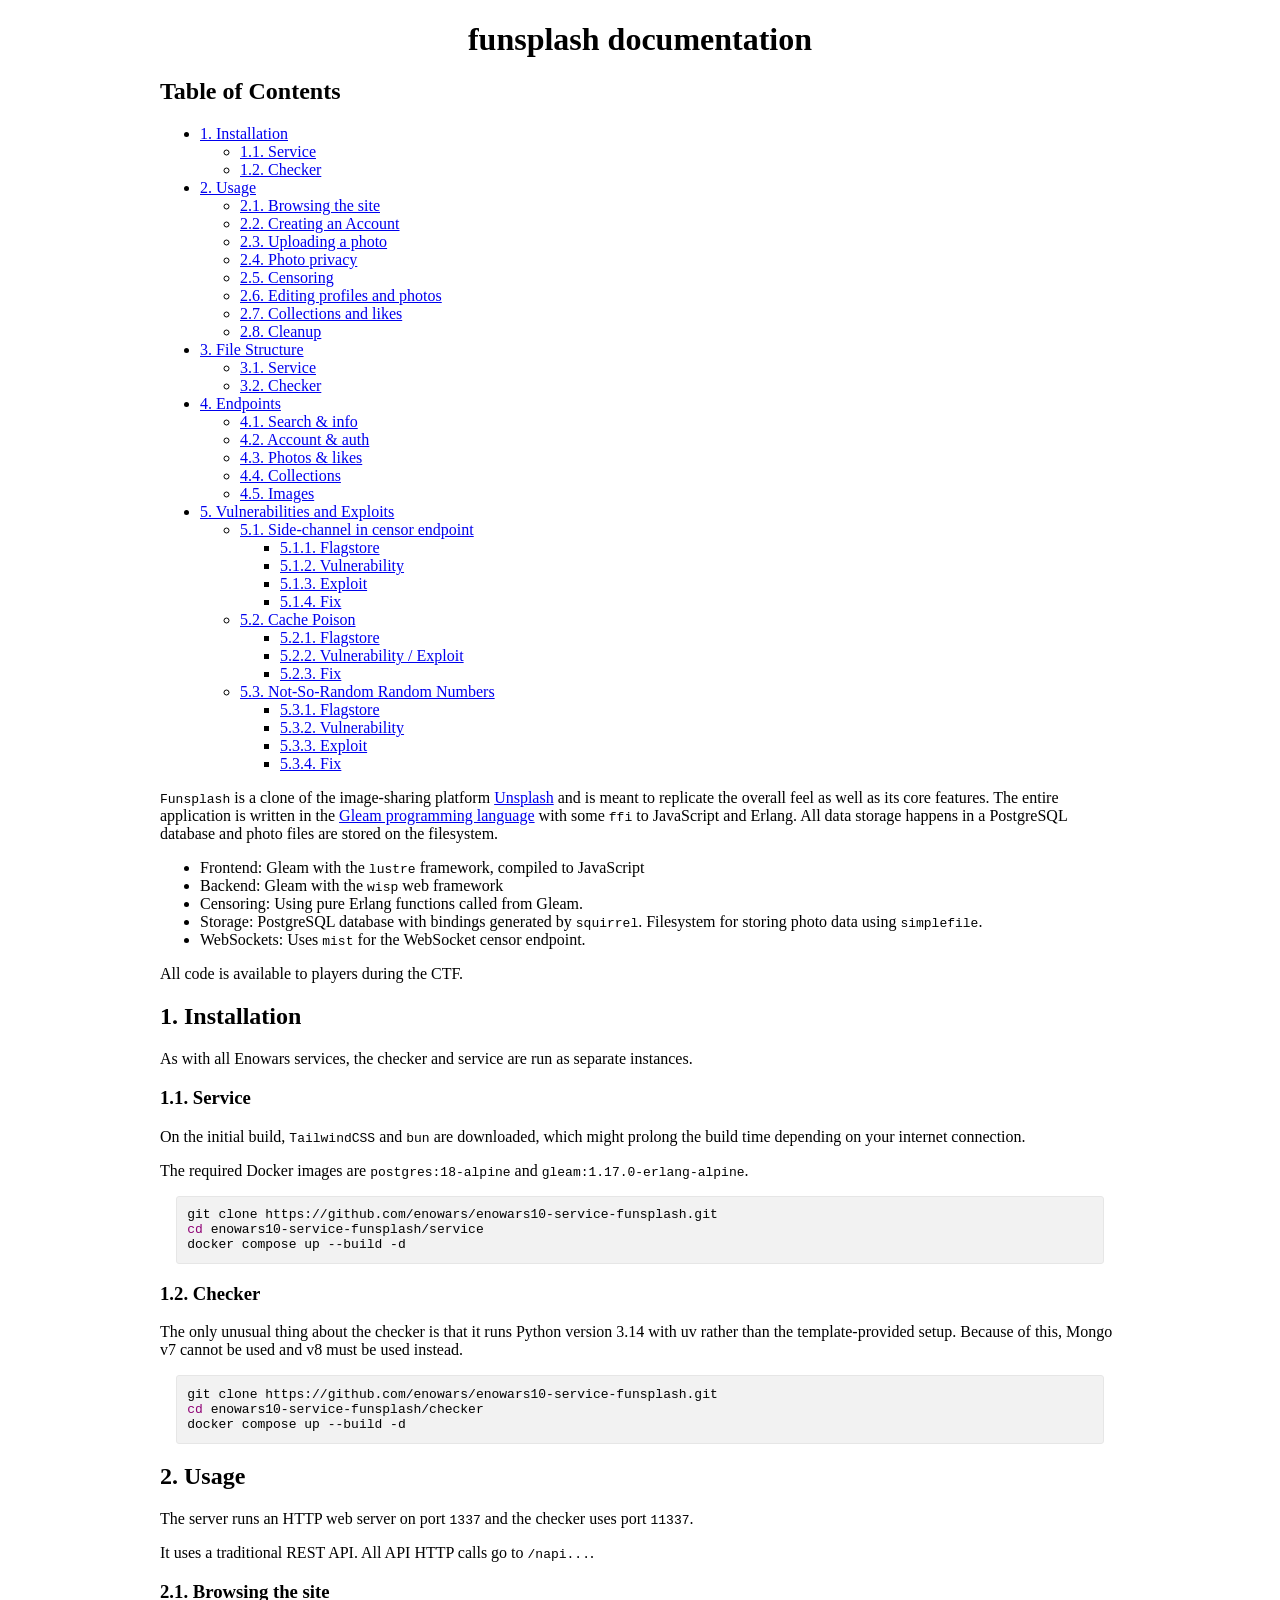
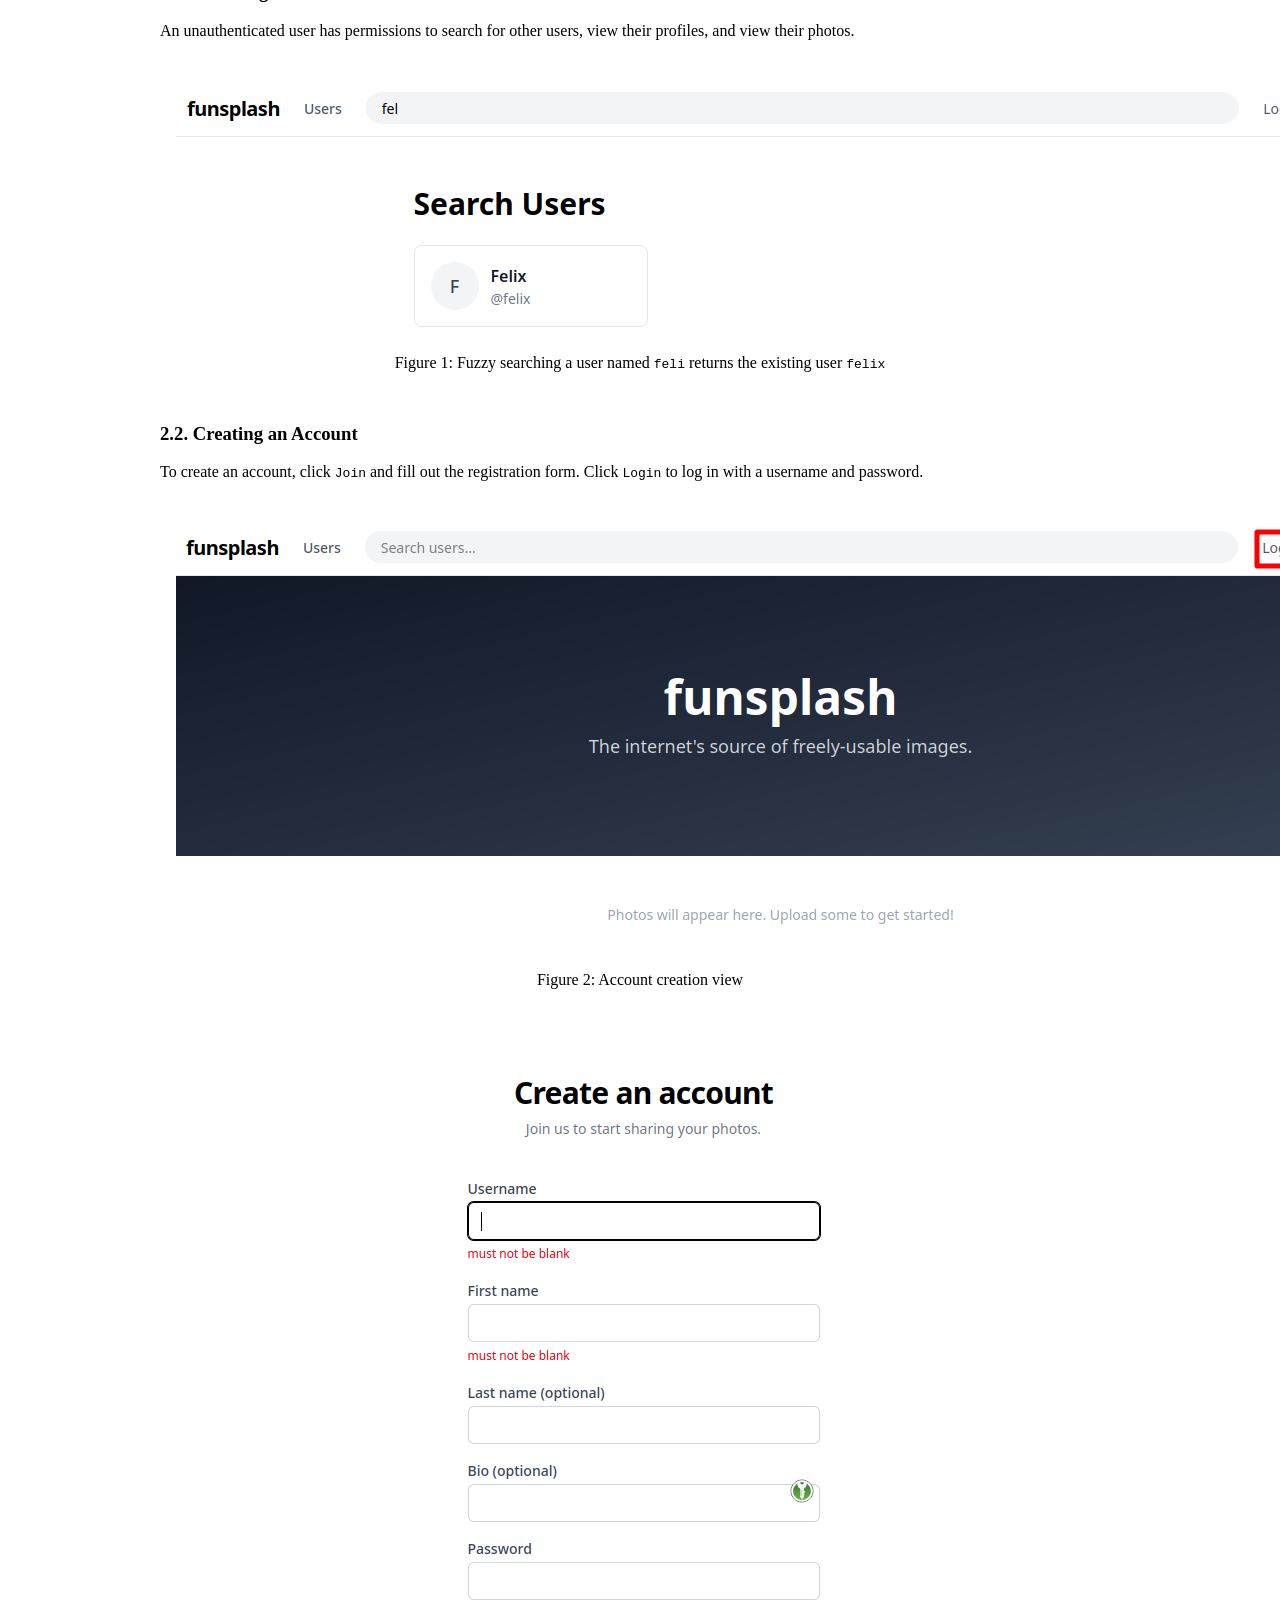
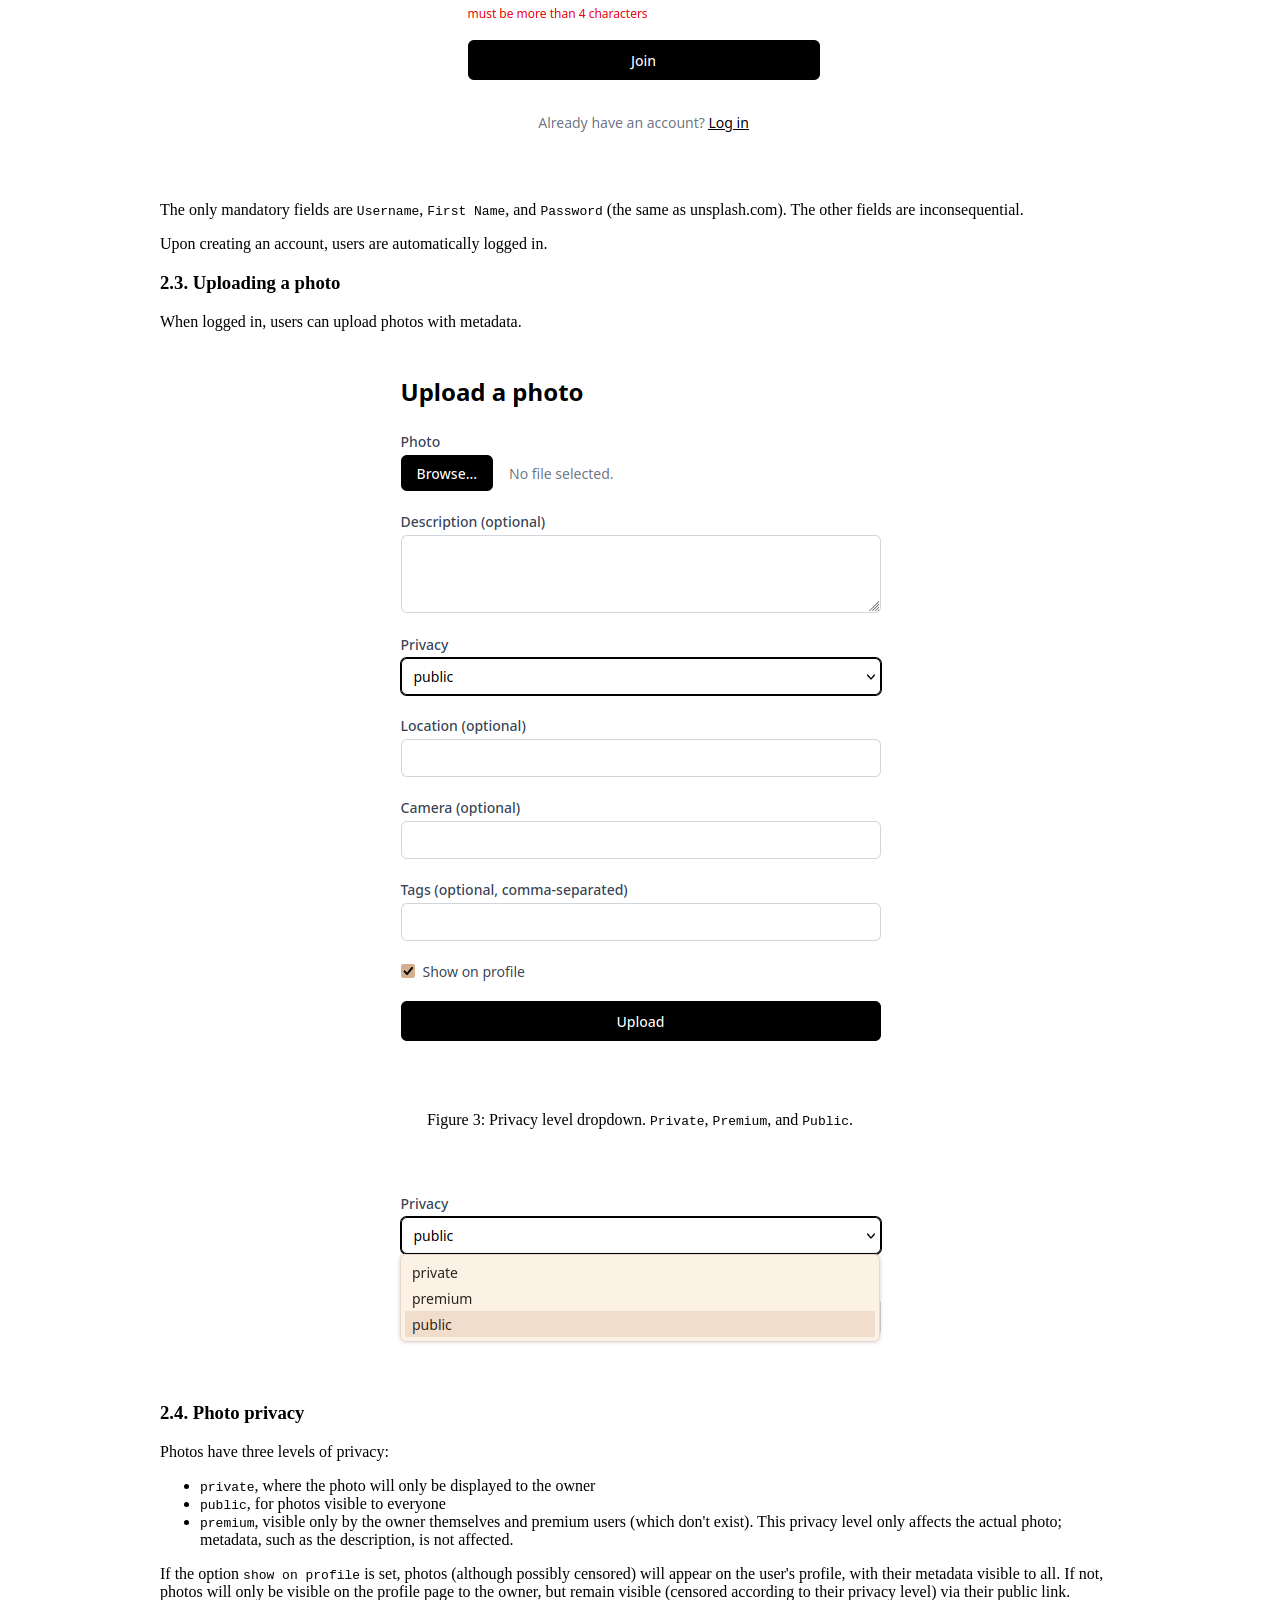
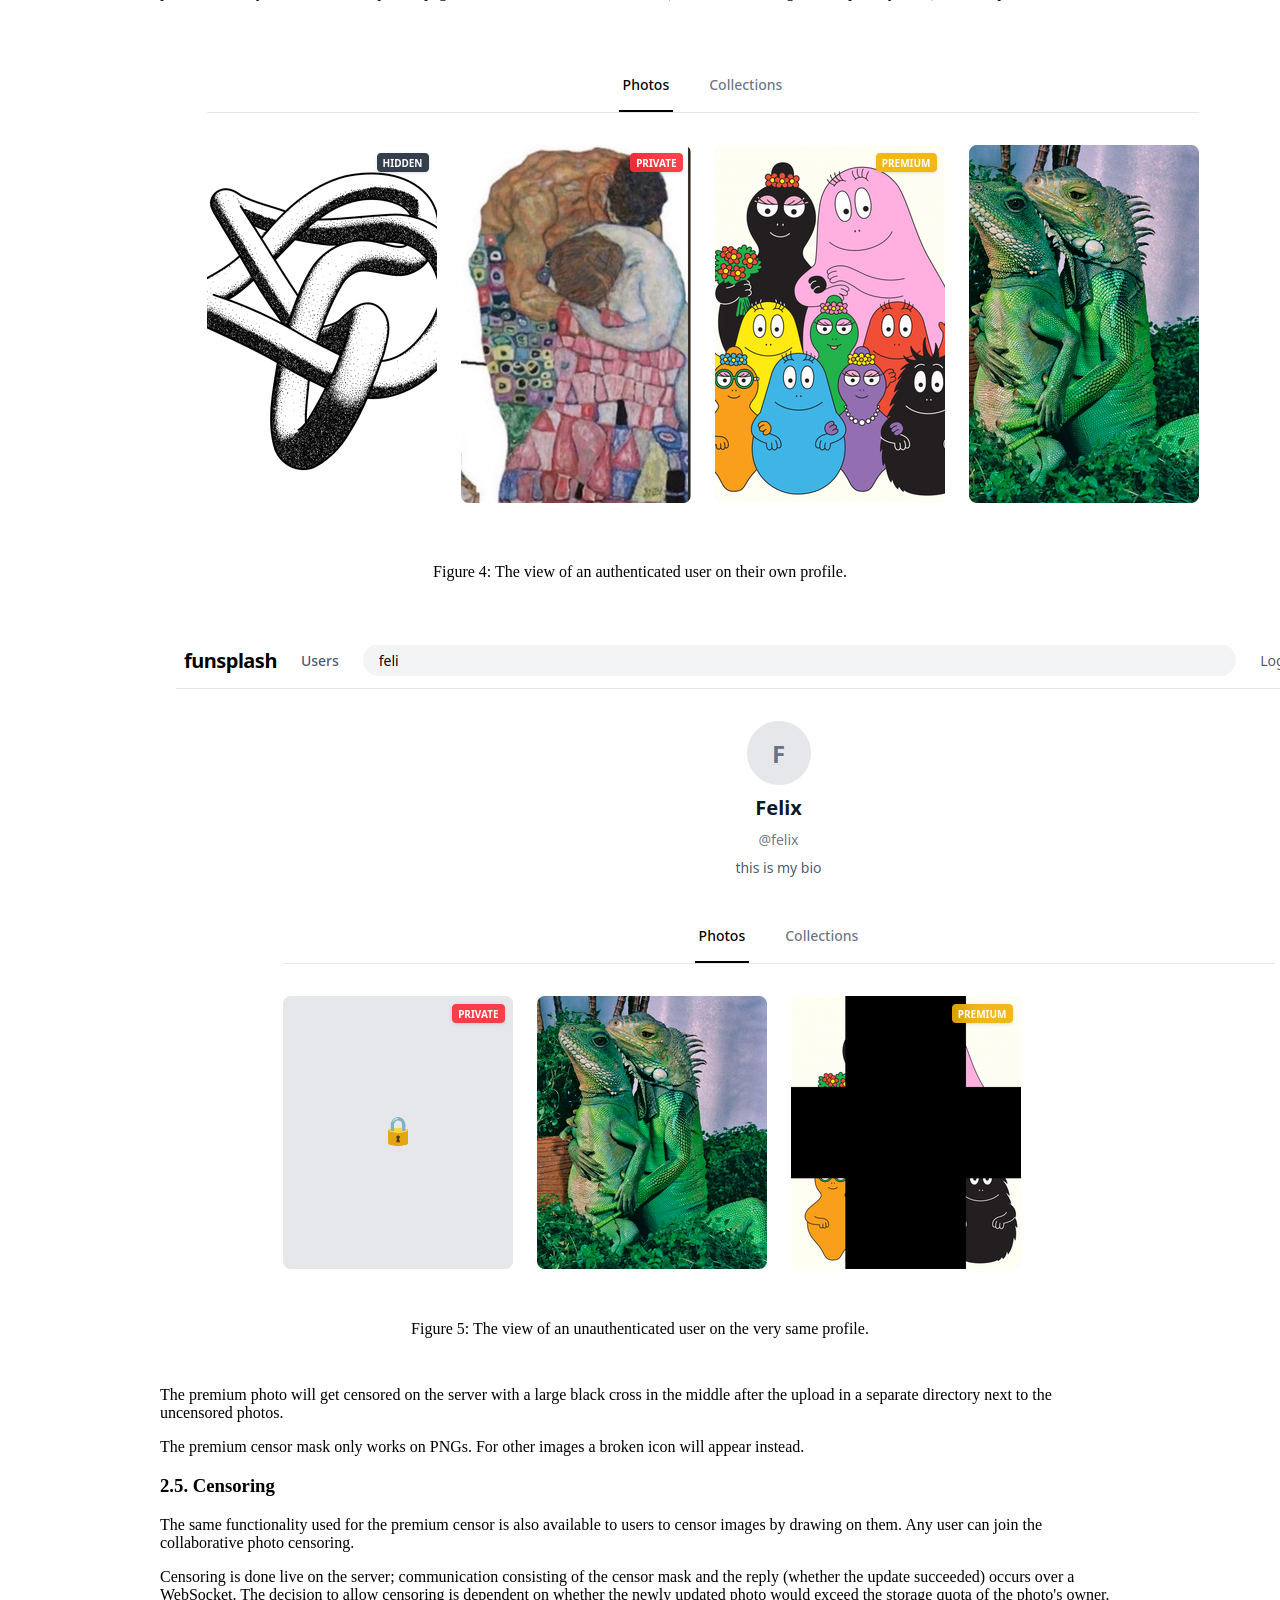
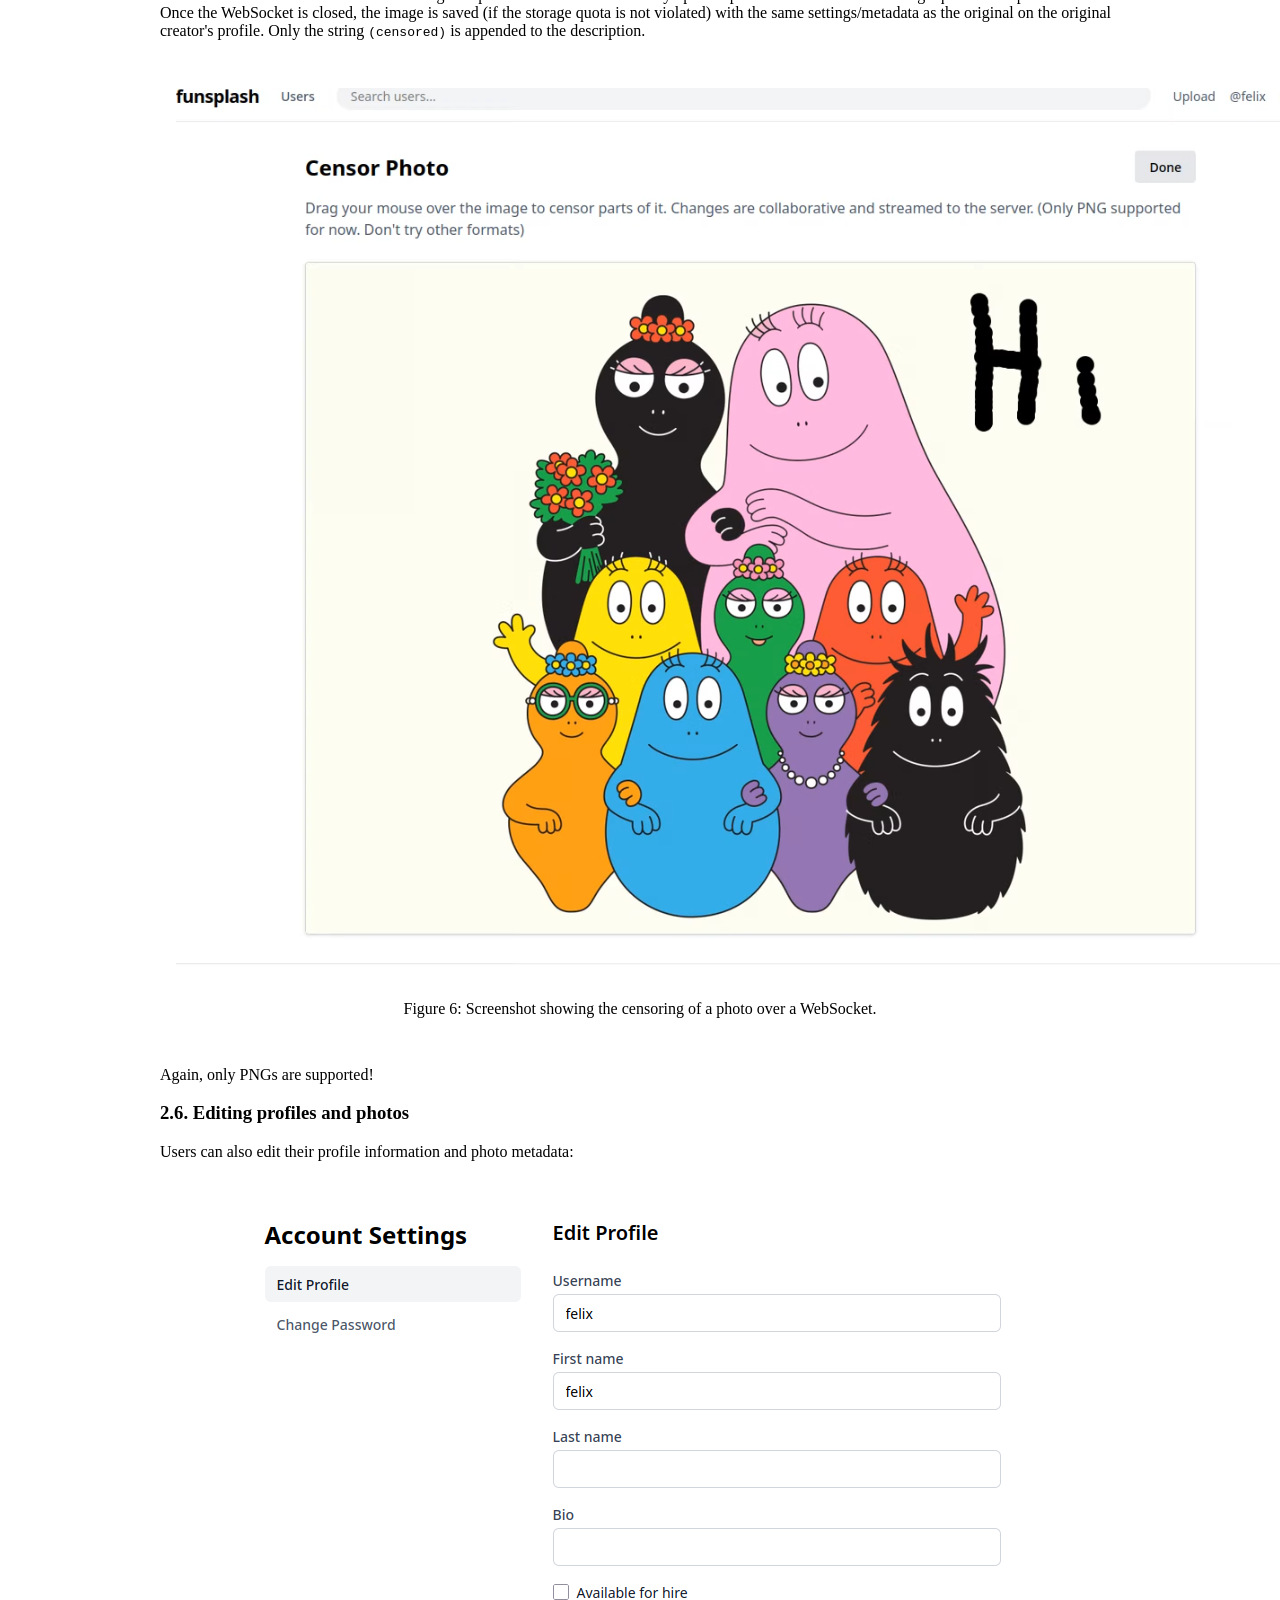
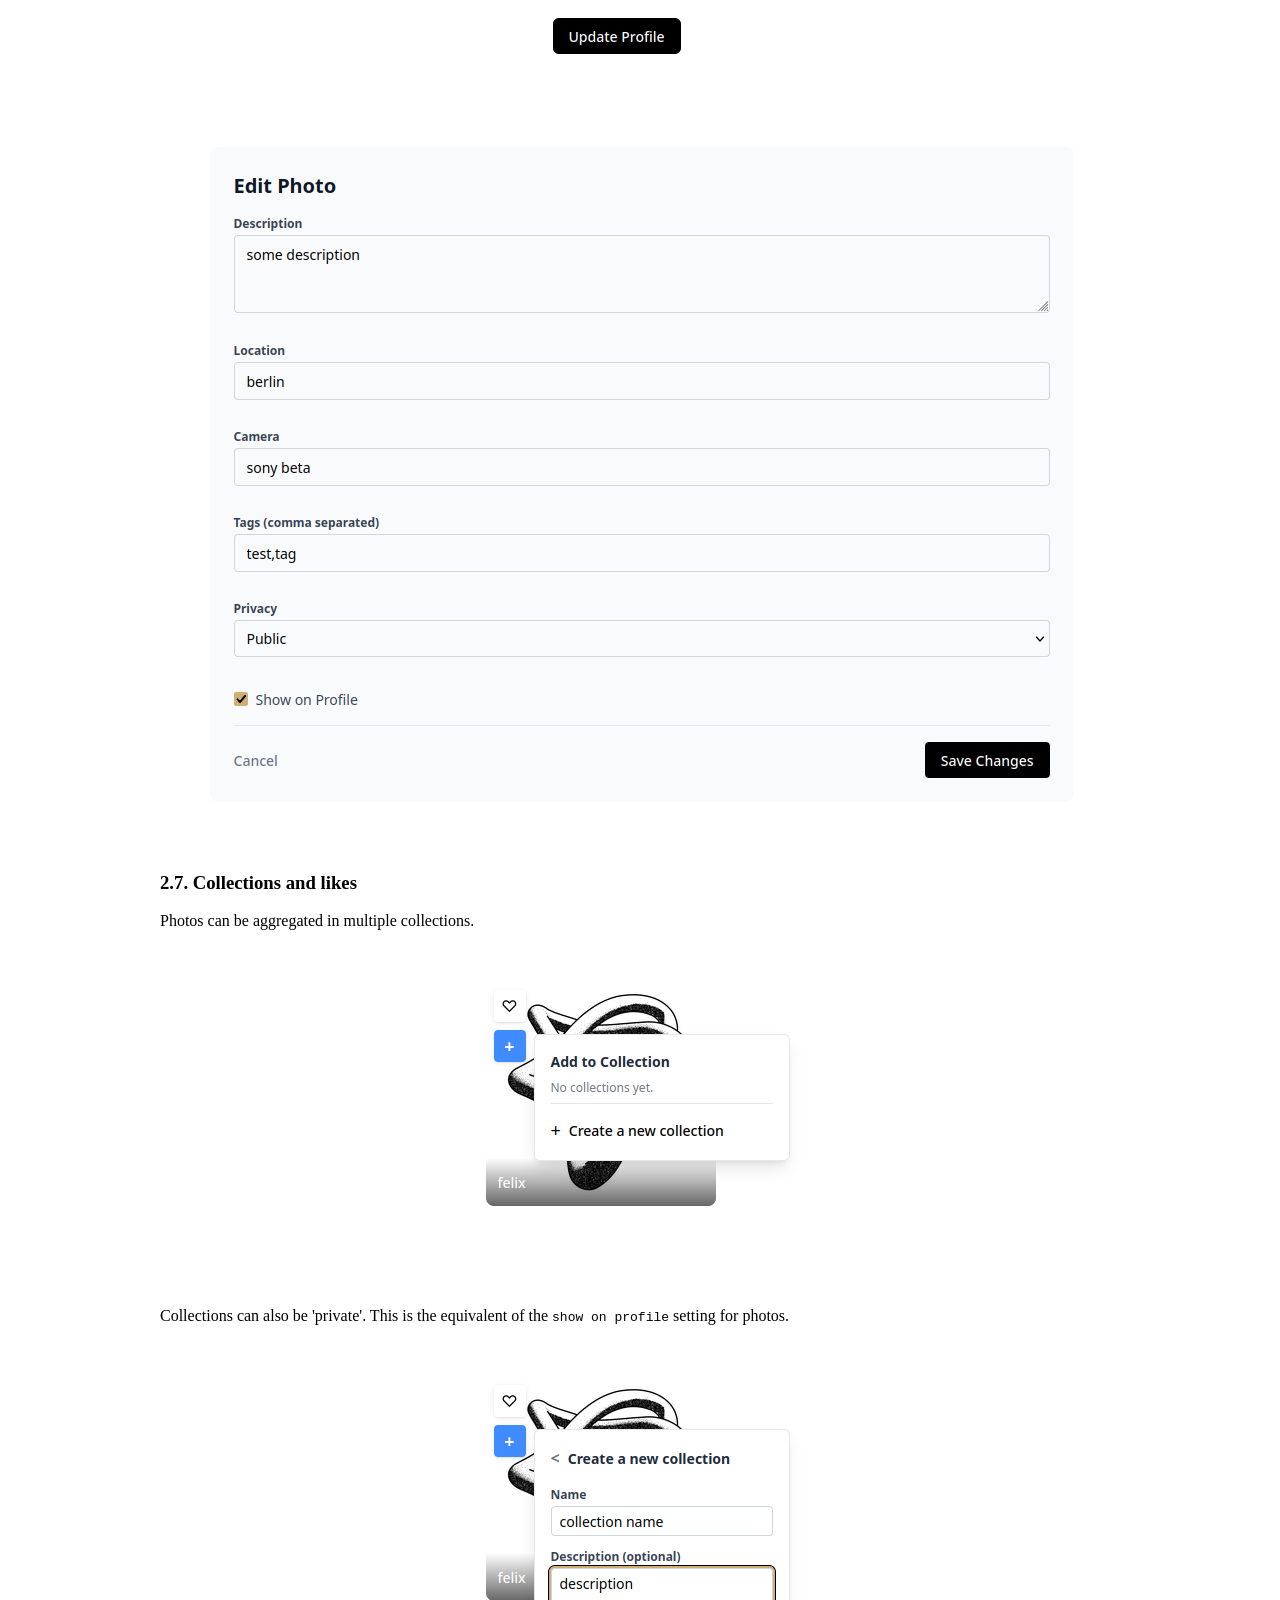
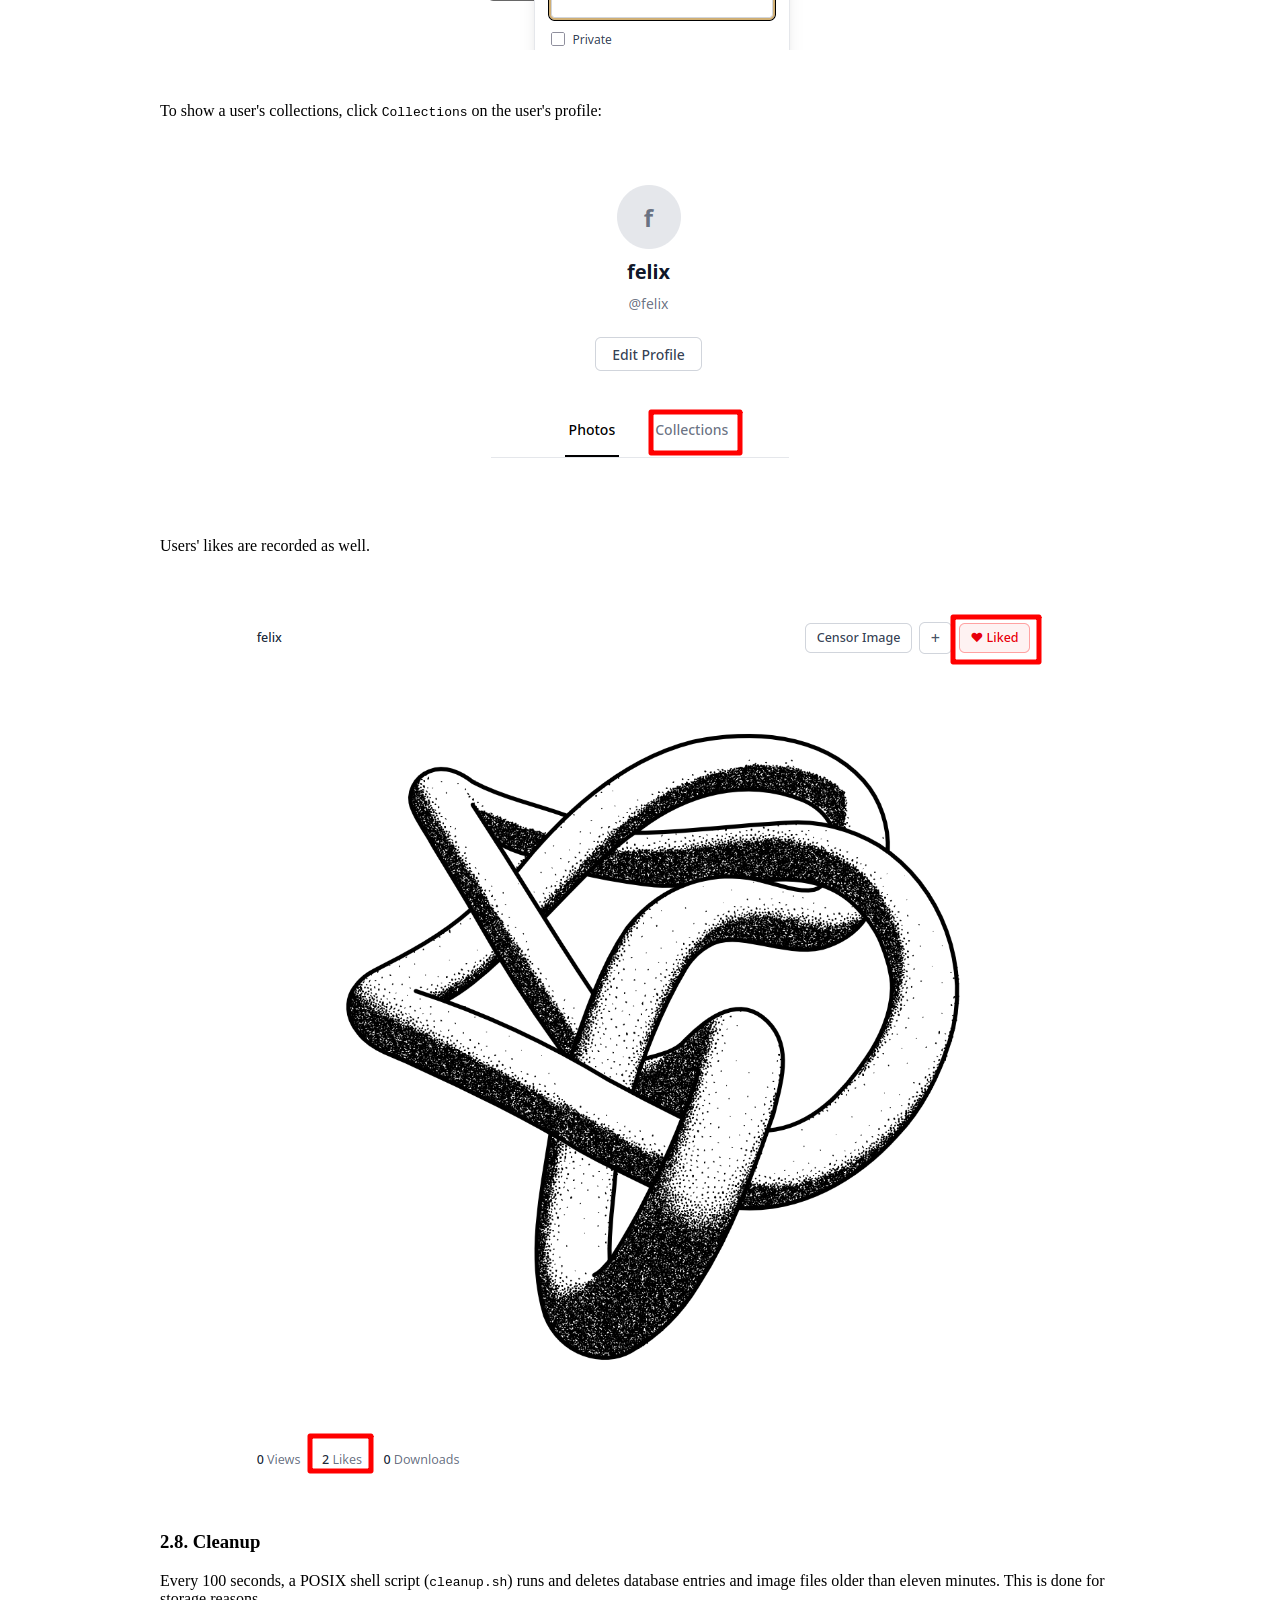
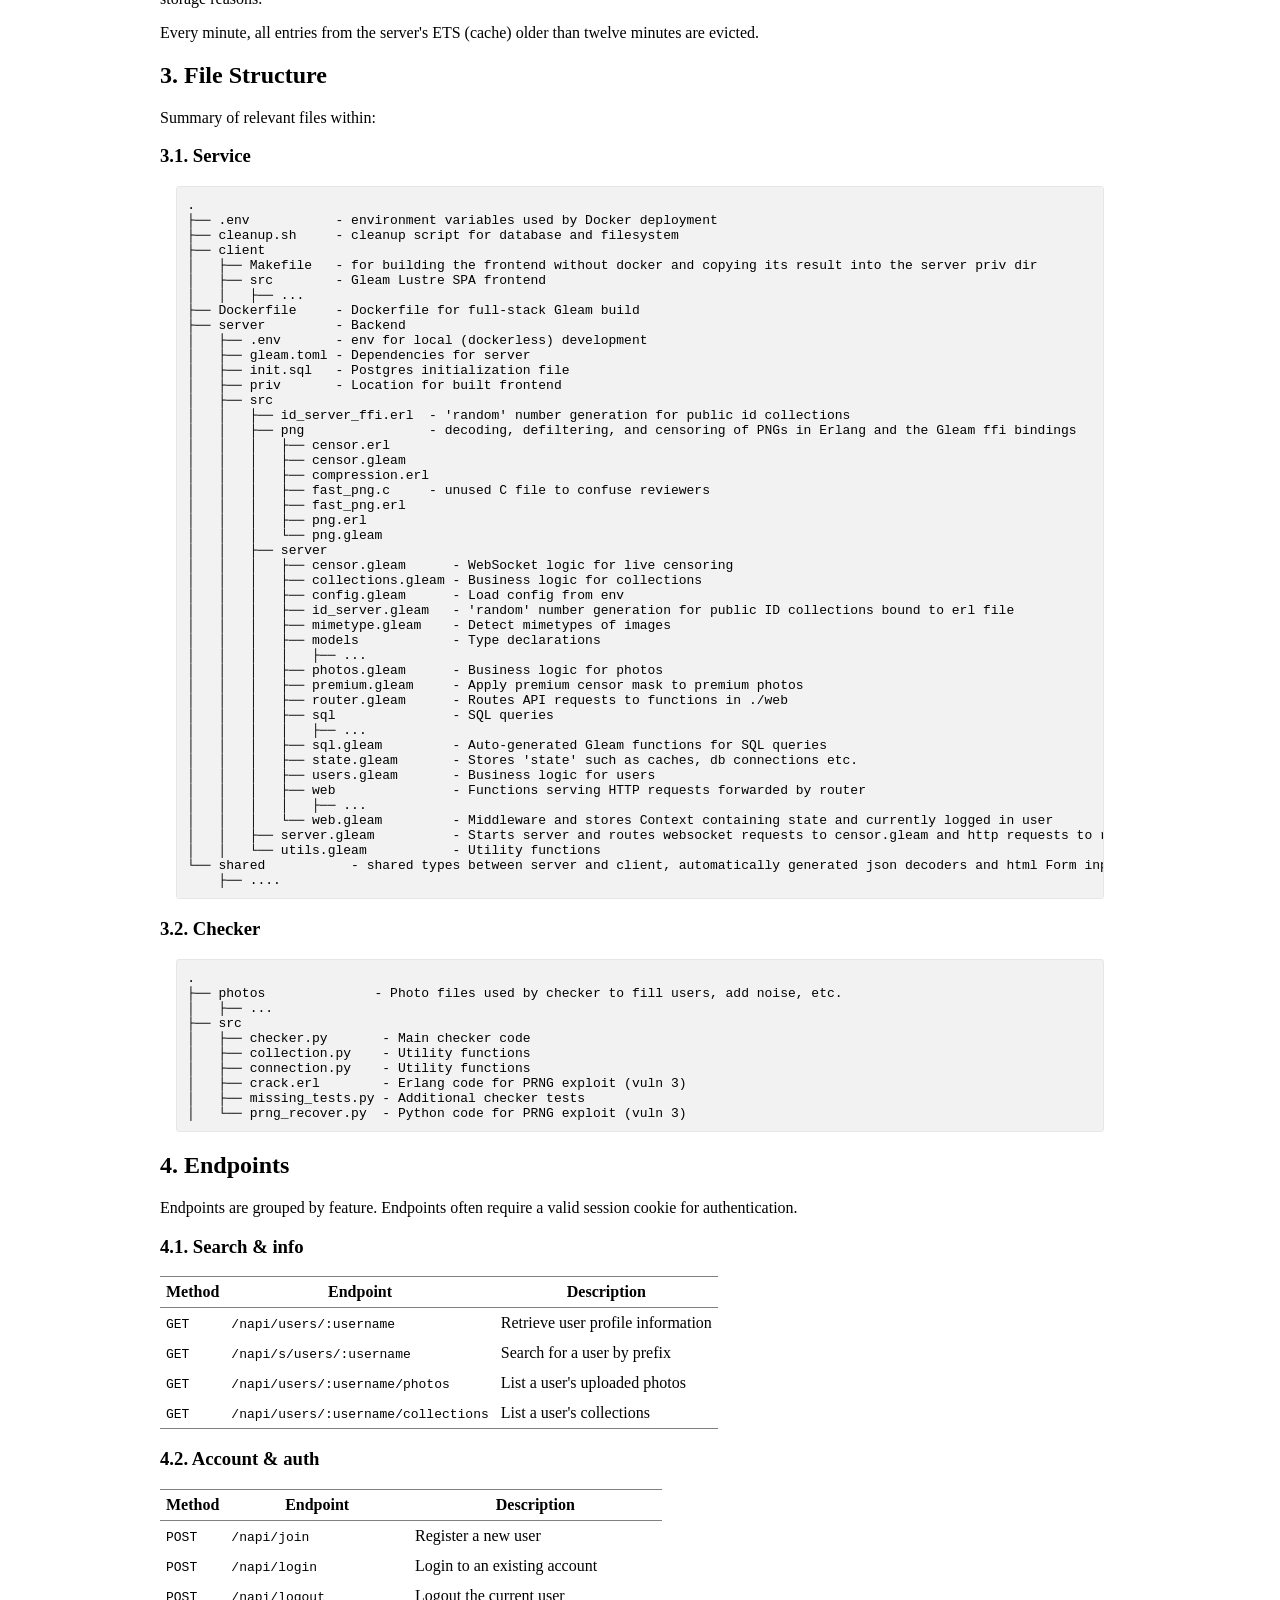
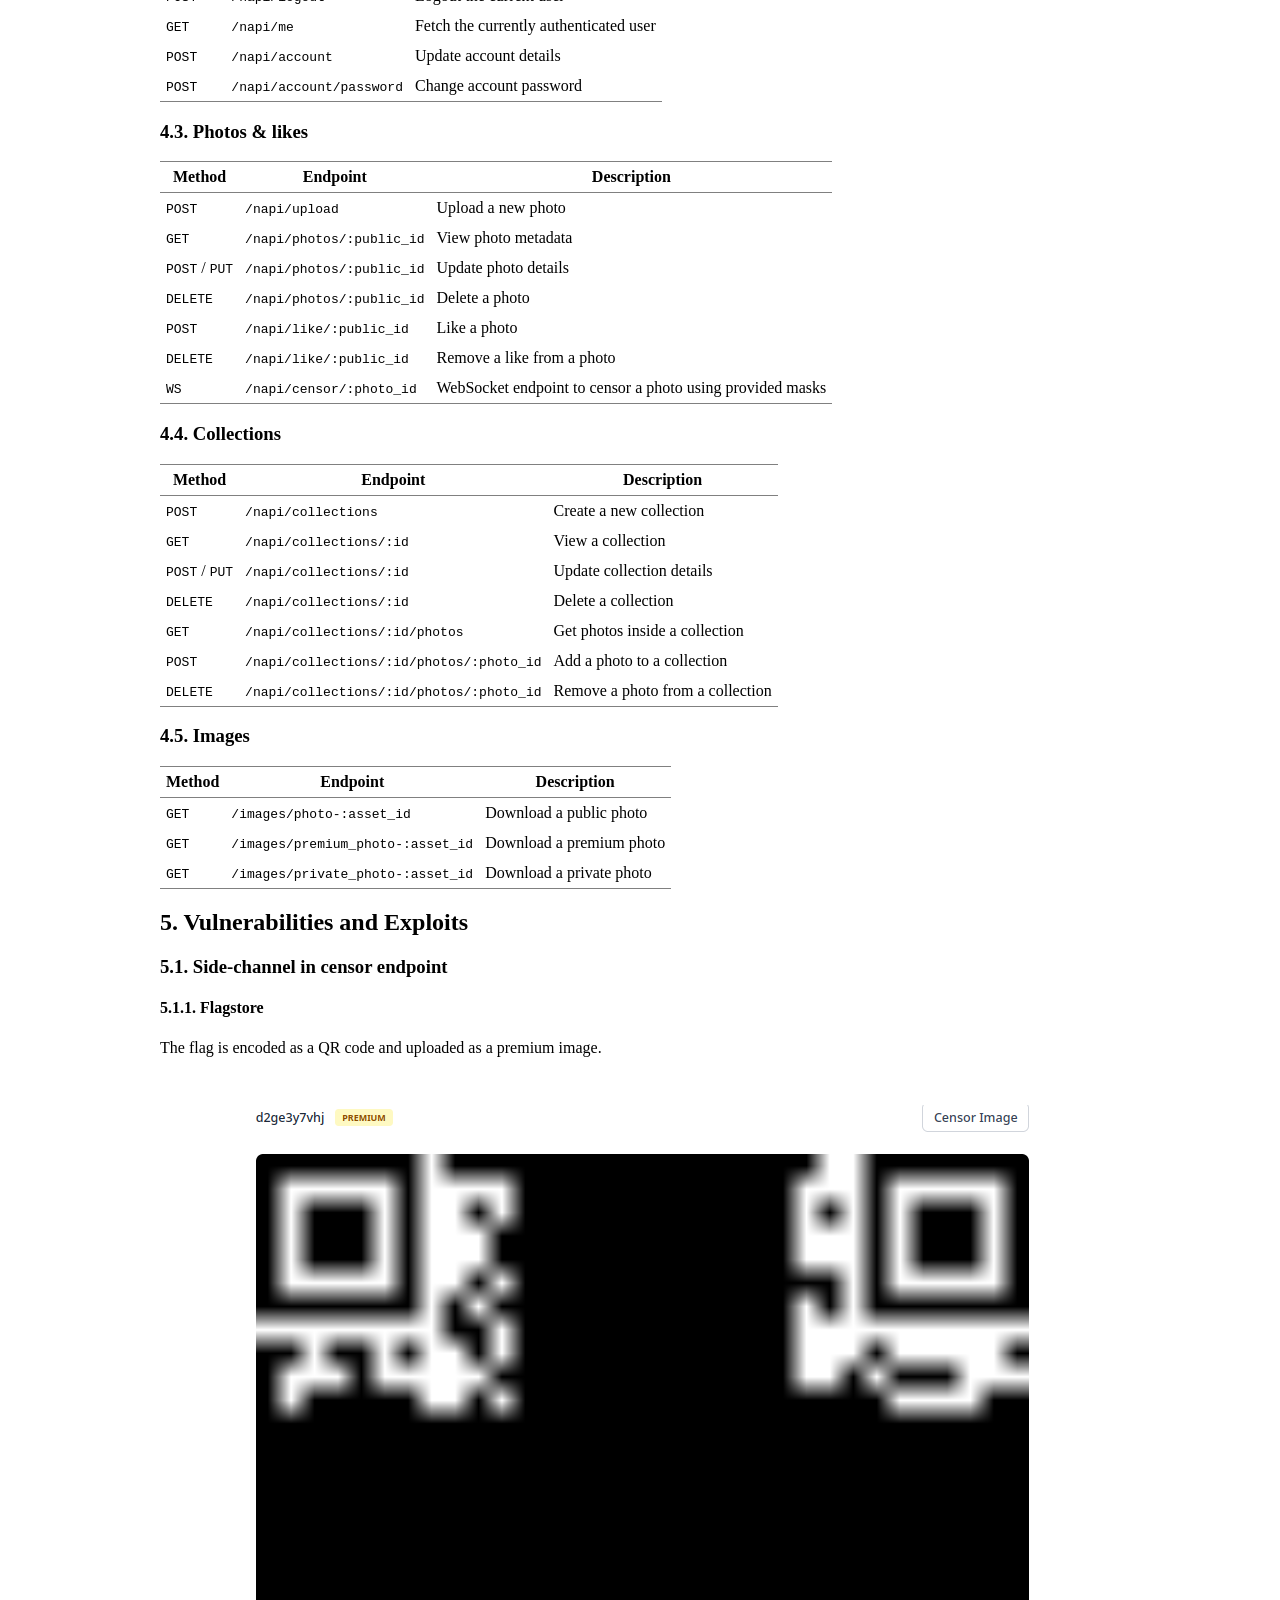
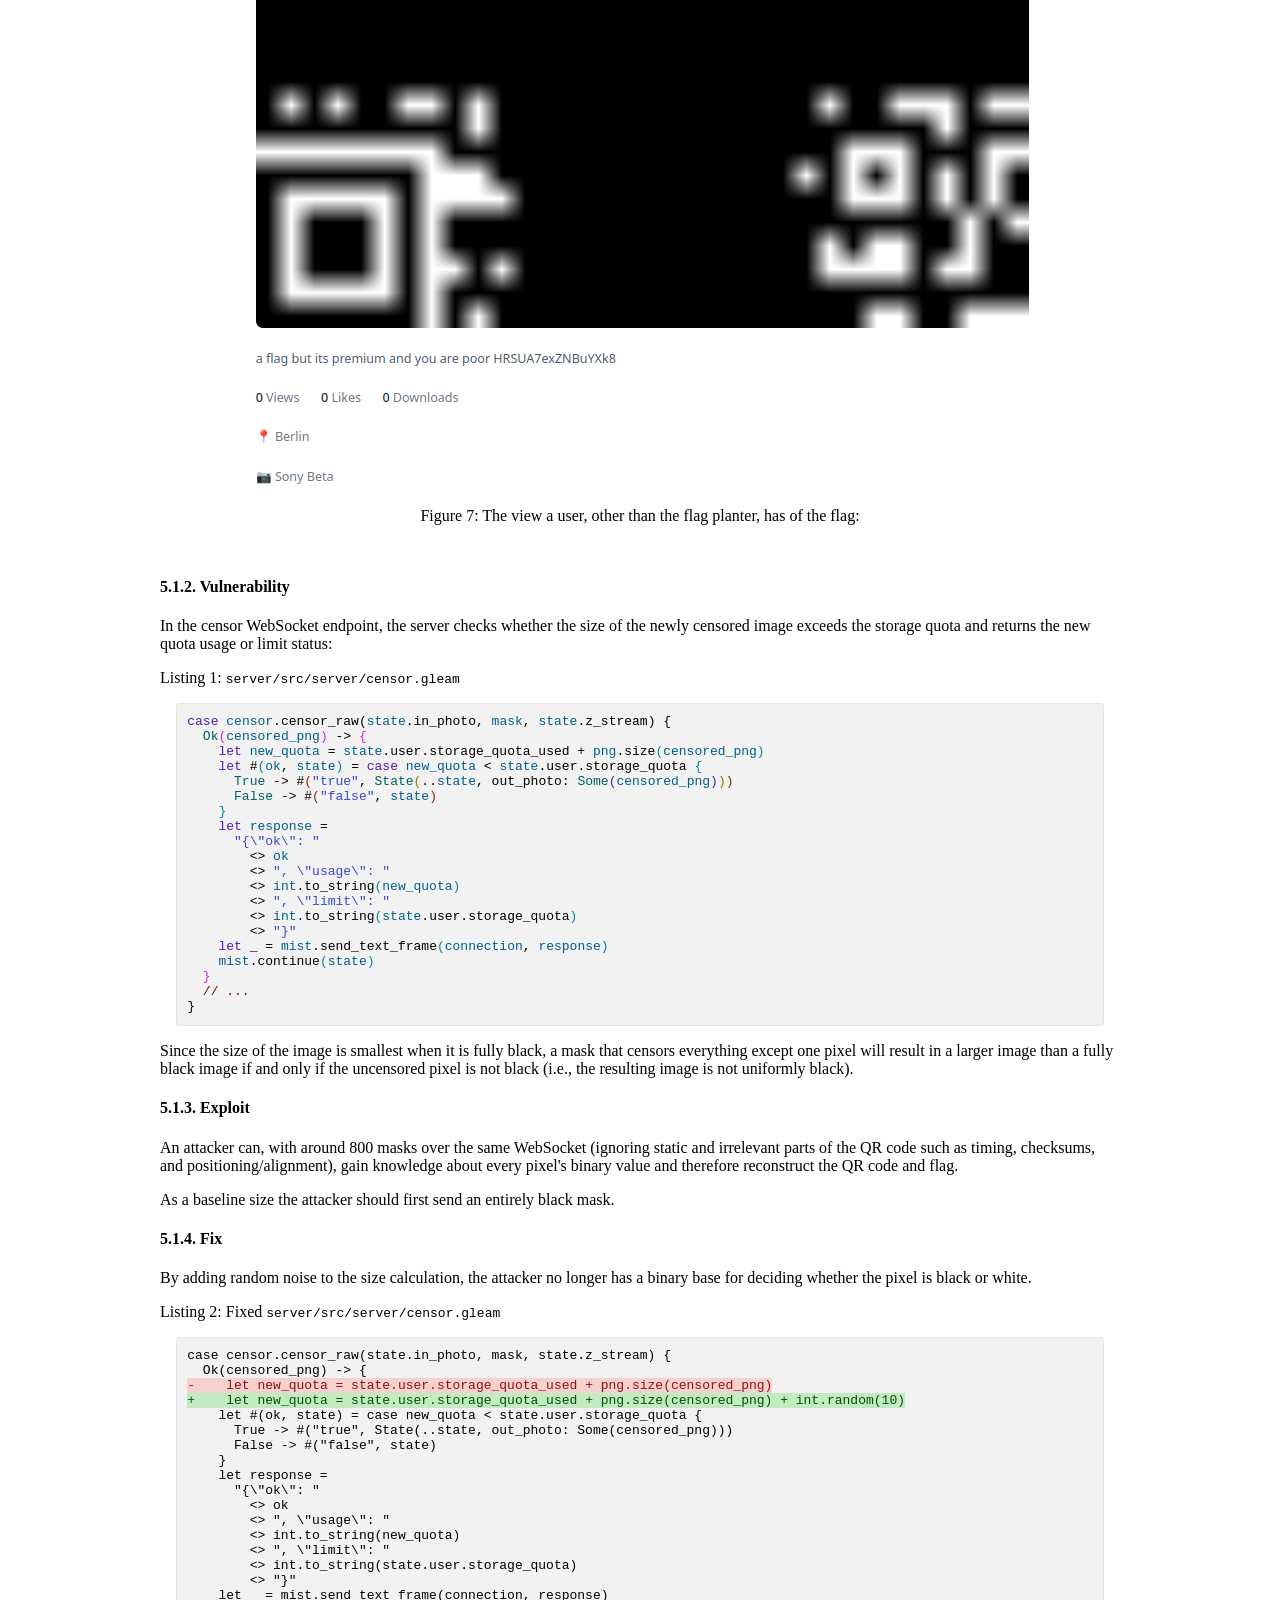
==== commit 9502ae8d: "render" ====
--- a/documentation/Documentation.html
+++ b/documentation/Documentation.html
@@ -3,7 +3,7 @@
 "http://www.w3.org/TR/xhtml1/DTD/xhtml1-strict.dtd">
 <html xmlns="http://www.w3.org/1999/xhtml" lang="en" xml:lang="en">
 <head>
-<!-- 2026-08-15 Sat 19:50 -->
+<!-- 2026-08-15 Sat 21:36 -->
 <meta http-equiv="Content-Type" content="text/html;charset=utf-8" />
 <meta name="viewport" content="width=device-width, initial-scale=1" />
 <title>funsplash documentation</title>
@@ -201,62 +201,62 @@
 <h2>Table of Contents</h2>
 <div id="text-table-of-contents" role="doc-toc">
 <ul>
-<li><a href="#org551f8d1">1. Installation</a>
+<li><a href="#orgde4dcad">1. Installation</a>
 <ul>
-<li><a href="#org22e4cbd">1.1. Service</a></li>
-<li><a href="#orga1551e0">1.2. Checker</a></li>
+<li><a href="#org860d119">1.1. Service</a></li>
+<li><a href="#orge092322">1.2. Checker</a></li>
 </ul>
 </li>
-<li><a href="#orga2699b8">2. Usage</a>
+<li><a href="#org6f392c2">2. Usage</a>
 <ul>
-<li><a href="#org5826f3f">2.1. Browsing the site</a></li>
-<li><a href="#org369ba81">2.2. Creating an Account</a></li>
-<li><a href="#org8547957">2.3. Uploading a photo</a></li>
-<li><a href="#org74b7e58">2.4. Photo privacy</a></li>
-<li><a href="#orge435634">2.5. Censoring</a></li>
-<li><a href="#org1e34f07">2.6. Editing of profile and photos</a></li>
-<li><a href="#org0b1fe6a">2.7. Collections and likes</a></li>
-<li><a href="#org1e21c8b">2.8. Cleanup</a></li>
+<li><a href="#orgcdff631">2.1. Browsing the site</a></li>
+<li><a href="#orgc17ebbb">2.2. Creating an Account</a></li>
+<li><a href="#org54510aa">2.3. Uploading a photo</a></li>
+<li><a href="#org8f7c980">2.4. Photo privacy</a></li>
+<li><a href="#orgdf46e7e">2.5. Censoring</a></li>
+<li><a href="#org153fc06">2.6. Editing profiles and photos</a></li>
+<li><a href="#orgd9831db">2.7. Collections and likes</a></li>
+<li><a href="#org046c06b">2.8. Cleanup</a></li>
 </ul>
 </li>
-<li><a href="#orgee53e0b">3. File Structure</a>
+<li><a href="#org86086d8">3. File Structure</a>
 <ul>
-<li><a href="#orgba4d7ee">3.1. Service</a></li>
-<li><a href="#org8c49837">3.2. Checker</a></li>
+<li><a href="#orge09a5a0">3.1. Service</a></li>
+<li><a href="#orgd42d459">3.2. Checker</a></li>
 </ul>
 </li>
-<li><a href="#org83f080a">4. Endpoints</a>
+<li><a href="#org9e2637b">4. Endpoints</a>
 <ul>
-<li><a href="#orgc05b070">4.1. Search &amp; info</a></li>
-<li><a href="#orgb56d549">4.2. Account &amp; auth</a></li>
-<li><a href="#org35a5e8c">4.3. Photos &amp; likes</a></li>
-<li><a href="#orgfd7fd2b">4.4. Collections</a></li>
-<li><a href="#org83a37f9">4.5. Images</a></li>
+<li><a href="#orgd457093">4.1. Search &amp; info</a></li>
+<li><a href="#org9e3e7b7">4.2. Account &amp; auth</a></li>
+<li><a href="#org37258ae">4.3. Photos &amp; likes</a></li>
+<li><a href="#org583ea14">4.4. Collections</a></li>
+<li><a href="#orgf3bd927">4.5. Images</a></li>
 </ul>
 </li>
-<li><a href="#org3bc576a">5. Vulnerabilities and Exploits</a>
+<li><a href="#orgbfeac19">5. Vulnerabilities and Exploits</a>
 <ul>
-<li><a href="#org7509deb">5.1. Side-channel in censor endpoint</a>
+<li><a href="#org0db1c01">5.1. Side-channel in censor endpoint</a>
 <ul>
-<li><a href="#org6cb6fe9">5.1.1. Flagstore</a></li>
-<li><a href="#org6949aa0">5.1.2. Vulnerability</a></li>
-<li><a href="#org7512fd2">5.1.3. Exploit</a></li>
-<li><a href="#org0638195">5.1.4. Fix</a></li>
+<li><a href="#orgbf29897">5.1.1. Flagstore</a></li>
+<li><a href="#orgdb12492">5.1.2. Vulnerability</a></li>
+<li><a href="#orgcae08c3">5.1.3. Exploit</a></li>
+<li><a href="#org361e87e">5.1.4. Fix</a></li>
 </ul>
 </li>
-<li><a href="#org2b8e02c">5.2. Cache Poison</a>
+<li><a href="#orgf72a1cc">5.2. Cache Poison</a>
 <ul>
-<li><a href="#orgb7ce96d">5.2.1. Flagstore</a></li>
-<li><a href="#org224e33a">5.2.2. Vulnerability/ Exploit</a></li>
-<li><a href="#org9e51728">5.2.3. Fix</a></li>
+<li><a href="#orgff023ce">5.2.1. Flagstore</a></li>
+<li><a href="#orgddc36f7">5.2.2. Vulnerability / Exploit</a></li>
+<li><a href="#orgcc5289c">5.2.3. Fix</a></li>
 </ul>
 </li>
-<li><a href="#orgb234f5b">5.3. Not-So-Random Random Numbers</a>
+<li><a href="#org30b484c">5.3. Not-So-Random Random Numbers</a>
 <ul>
-<li><a href="#org1b33eff">5.3.1. Flagstore</a></li>
-<li><a href="#org1f492fe">5.3.2. Vulnerability</a></li>
-<li><a href="#org2c75513">5.3.3. Exploit</a></li>
-<li><a href="#org7add8c0">5.3.4. Fix</a></li>
+<li><a href="#orge0e88fe">5.3.1. Flagstore</a></li>
+<li><a href="#org4d7fea0">5.3.2. Vulnerability</a></li>
+<li><a href="#org0289a31">5.3.3. Exploit</a></li>
+<li><a href="#org5cd9a1e">5.3.4. Fix</a></li>
 </ul>
 </li>
 </ul>
@@ -265,8 +265,8 @@
 </div>
 </div>
 <p>
-<code>Funsplash</code> is a clone of the image sharing platform <a href="https://unsplash.com/">Unsplash</a> and meant to replicate the overall feel as well as its core features.
-The entire application is written in the <a href="https://gleam.run/">Gleam programming language</a> with some <code>ffi</code> to JavaScript and Erlang. All data storage happens in a PostgreSQL database and photo files are stored on the file-system.
+<code>Funsplash</code> is a clone of the image-sharing platform <a href="https://unsplash.com/">Unsplash</a> and is meant to replicate the overall feel as well as its core features.
+The entire application is written in the <a href="https://gleam.run/">Gleam programming language</a> with some <code>ffi</code> to JavaScript and Erlang. All data storage happens in a PostgreSQL database and photo files are stored on the filesystem.
 </p>
 
 <ul class="org-ul">
@@ -281,22 +281,22 @@
 <p>
 All code is available to players during the CTF.
 </p>
-<div id="outline-container-org551f8d1" class="outline-2">
-<h2 id="org551f8d1"><span class="section-number-2">1.</span> Installation</h2>
+<div id="outline-container-orgde4dcad" class="outline-2">
+<h2 id="orgde4dcad"><span class="section-number-2">1.</span> Installation</h2>
 <div class="outline-text-2" id="text-1">
 <p>
 As with all Enowars services, the checker and service are run as separate instances.
 </p>
 </div>
-<div id="outline-container-org22e4cbd" class="outline-3">
-<h3 id="org22e4cbd"><span class="section-number-3">1.1.</span> Service</h3>
+<div id="outline-container-org860d119" class="outline-3">
+<h3 id="org860d119"><span class="section-number-3">1.1.</span> Service</h3>
 <div class="outline-text-3" id="text-1-1">
 <p>
-On the initial build <code>TailwindCSS</code> and <code>bun</code> are downloaded which might prolong the build time depending on your internet connection.
-</p>
-
-<p>
-The required docker images are <code>postgres:18-alpine</code> and <code>gleam:1.17.0-erlang-alpine</code>
+On the initial build, <code>TailwindCSS</code> and <code>bun</code> are downloaded, which might prolong the build time depending on your internet connection.
+</p>
+
+<p>
+The required Docker images are <code>postgres:18-alpine</code> and <code>gleam:1.17.0-erlang-alpine</code>.
 </p>
 
 <div class="org-src-container">
@@ -307,11 +307,11 @@
 </div>
 </div>
 </div>
-<div id="outline-container-orga1551e0" class="outline-3">
-<h3 id="orga1551e0"><span class="section-number-3">1.2.</span> Checker</h3>
+<div id="outline-container-orge092322" class="outline-3">
+<h3 id="orge092322"><span class="section-number-3">1.2.</span> Checker</h3>
 <div class="outline-text-3" id="text-1-2">
 <p>
-The only unusual thing about the checker is that it runs Python version 3.14 with uv rather then the template provided setup. Because of this, Mongo v7 cannot be used and v8 must be used instead.
+The only unusual thing about the checker is that it runs Python version 3.14 with uv rather than the template-provided setup. Because of this, Mongo v7 cannot be used and v8 must be used instead.
 </p>
 
 <div class="org-src-container">
@@ -323,55 +323,55 @@
 </div>
 </div>
 </div>
-<div id="outline-container-orga2699b8" class="outline-2">
-<h2 id="orga2699b8"><span class="section-number-2">2.</span> Usage</h2>
+<div id="outline-container-org6f392c2" class="outline-2">
+<h2 id="org6f392c2"><span class="section-number-2">2.</span> Usage</h2>
 <div class="outline-text-2" id="text-2">
 <p>
-The server runs a HTTP-webserver on the port <code>1337</code> and the checker uses port <code>11337</code>.
-</p>
-
-<p>
-It uses a traditional REST API. All API HTTP calls go to <code>/napi...</code>. File
-</p>
-</div>
-<div id="outline-container-org5826f3f" class="outline-3">
-<h3 id="org5826f3f"><span class="section-number-3">2.1.</span> Browsing the site</h3>
+The server runs an HTTP web server on port <code>1337</code> and the checker uses port <code>11337</code>.
+</p>
+
+<p>
+It uses a traditional REST API. All API HTTP calls go to <code>/napi...</code>.
+</p>
+</div>
+<div id="outline-container-orgcdff631" class="outline-3">
+<h3 id="orgcdff631"><span class="section-number-3">2.1.</span> Browsing the site</h3>
 <div class="outline-text-3" id="text-2-1">
 <p>
 An unauthenticated user has permissions to search for other users, view their profiles, and view their photos.
 </p>
 
 
-<div id="org040a329" class="figure">
+<div id="org6451fb4" class="figure">
 <p><img src="images/Usage/2026-08-15_16-35-20_Screenshot_20260815_163501.png" alt="2026-08-15_16-35-20_Screenshot_20260815_163501.png" />
 </p>
-<p><span class="figure-number">Figure 1: </span>fuzzy searching a user named <code>feli</code> returns the existing user <code>felix</code></p>
-</div>
-</div>
-</div>
-<div id="outline-container-org369ba81" class="outline-3">
-<h3 id="org369ba81"><span class="section-number-3">2.2.</span> Creating an Account</h3>
+<p><span class="figure-number">Figure 1: </span>Fuzzy searching a user named <code>feli</code> returns the existing user <code>felix</code></p>
+</div>
+</div>
+</div>
+<div id="outline-container-orgc17ebbb" class="outline-3">
+<h3 id="orgc17ebbb"><span class="section-number-3">2.2.</span> Creating an Account</h3>
 <div class="outline-text-3" id="text-2-2">
 <p>
-To create an account click <code>Join</code> and fill out the registration form. And click <code>Login</code> to login with their username and password.
-</p>
-
-
-
-<div id="org582ce2e" class="figure">
+To create an account, click <code>Join</code> and fill out the registration form. Click <code>Login</code> to log in with a username and password.
+</p>
+
+
+
+<div id="org56c4842" class="figure">
 <p><img src="images/Usage/2026-08-14_23-28-07_Screenshot_20260814_232735.png" alt="2026-08-14_23-28-07_Screenshot_20260814_232735.png" />
 </p>
 <p><span class="figure-number">Figure 2: </span>Account creation view</p>
 </div>
 
 
-<div id="orgc7f75de" class="figure">
+<div id="org31b8202" class="figure">
 <p><img src="images/Usage/2026-08-14_23-29-22_Screenshot_20260814_232914.png" alt="2026-08-14_23-29-22_Screenshot_20260814_232914.png" />
 </p>
 </div>
 
 <p>
-The only mandatory fields are <code>Username</code>, <code>First Name</code>, and <code>Password</code> (the same as unpslash.com). The other fields are inconsequential.
+The only mandatory fields are <code>Username</code>, <code>First Name</code>, and <code>Password</code> (the same as unsplash.com). The other fields are inconsequential.
 </p>
 
 <p>
@@ -379,55 +379,55 @@
 </p>
 </div>
 </div>
-<div id="outline-container-org8547957" class="outline-3">
-<h3 id="org8547957"><span class="section-number-3">2.3.</span> Uploading a photo</h3>
+<div id="outline-container-org54510aa" class="outline-3">
+<h3 id="org54510aa"><span class="section-number-3">2.3.</span> Uploading a photo</h3>
 <div class="outline-text-3" id="text-2-3">
 <p>
-When logged in, users can upload photos with some Metadata.
-</p>
-
-
-<div id="org8263b5b" class="figure">
+When logged in, users can upload photos with metadata.
+</p>
+
+
+<div id="orgab3b108" class="figure">
 <p><img src="images/Usage/2026-08-14_23-59-20_Screenshot_20260814_235907.png" alt="2026-08-14_23-59-20_Screenshot_20260814_235907.png" />
 </p>
 <p><span class="figure-number">Figure 3: </span>Privacy level dropdown. <code>Private</code>, <code>Premium</code>, and <code>Public</code>.</p>
 </div>
 
 
-<div id="org00e836e" class="figure">
+<div id="org1372f5a" class="figure">
 <p><img src="images/Usage/2026-08-14_23-59-34_Screenshot_20260814_235925.png" alt="2026-08-14_23-59-34_Screenshot_20260814_235925.png" />
 </p>
 </div>
 </div>
 </div>
-<div id="outline-container-org74b7e58" class="outline-3">
-<h3 id="org74b7e58"><span class="section-number-3">2.4.</span> Photo privacy</h3>
+<div id="outline-container-org8f7c980" class="outline-3">
+<h3 id="org8f7c980"><span class="section-number-3">2.4.</span> Photo privacy</h3>
 <div class="outline-text-3" id="text-2-4">
 <p>
-Photos they have three levels of privacy
+Photos have three levels of privacy:
 </p>
 <ul class="org-ul">
-<li><code>private</code>, where the photo will be only displayed to the owner</li>
-<li><code>public</code>, for photos visible by everyone</li>
-<li><code>premium</code>, visible only by the owner themselves and premium users (which don't exist). This privacy only affects the actual photo, the metadata, such as description will is not affected.</li>
+<li><code>private</code>, where the photo will only be displayed to the owner</li>
+<li><code>public</code>, for photos visible to everyone</li>
+<li><code>premium</code>, visible only by the owner themselves and premium users (which don't exist). This privacy level only affects the actual photo; metadata, such as the description, is not affected.</li>
 </ul>
 
 <p>
-If the option <code>show on profile</code> is set, photos (although possibly censored) will appear on the users profile, with their metadata visible to all. If not photos will be only visible on the profile page to the owner but remain visible (however censored according to their privacy level) by their public link.
-</p>
-
-
-<div id="orge40e6c2" class="figure">
+If the option <code>show on profile</code> is set, photos (although possibly censored) will appear on the user's profile, with their metadata visible to all. If not, photos will only be visible on the profile page to the owner, but remain visible (censored according to their privacy level) via their public link.
+</p>
+
+
+<div id="orgcbadd21" class="figure">
 <p><img src="images/Usage/2026-08-15_00-35-14_Screenshot_20260815_003459.png" alt="2026-08-15_00-35-14_Screenshot_20260815_003459.png" />
 </p>
 <p><span class="figure-number">Figure 4: </span>The view of an authenticated user on their own profile.</p>
 </div>
 
 
-<div id="org6ad8137" class="figure">
+<div id="orgcbd64f7" class="figure">
 <p><img src="images/Usage/2026-08-14_23-20-00_screenshot.png" alt="2026-08-14_23-20-00_screenshot.png" />
 </p>
-<p><span class="figure-number">Figure 5: </span>The view of an un-authenticated user on very same the profile.</p>
+<p><span class="figure-number">Figure 5: </span>The view of an unauthenticated user on the very same profile.</p>
 </div>
 
 <p>
@@ -439,21 +439,21 @@
 </p>
 </div>
 </div>
-<div id="outline-container-orge435634" class="outline-3">
-<h3 id="orge435634"><span class="section-number-3">2.5.</span> Censoring</h3>
+<div id="outline-container-orgdf46e7e" class="outline-3">
+<h3 id="orgdf46e7e"><span class="section-number-3">2.5.</span> Censoring</h3>
 <div class="outline-text-3" id="text-2-5">
 <p>
-The same functionality from the premium censor is also available to users to censor images by drawing on them.
+The same functionality used for the premium censor is also available to users to censor images by drawing on them.
 Any user can join the collaborative photo censoring.
 </p>
 
 <p>
-Censoring is being done live on the server and for which the communication containing of, the censor-mask and the reply (whether the update went ok), is done over a WebSocket. The decision about a censoring being allowed is dependent on whether the new updated photo would exceed the storage quota of the photos owner.
-Once the WebSocket is closed, the image is saved (if the storage quota is not violated) with the same settings/ metadata as the original, on the original creators profile. Only the string <code>(censored)</code> is appended to the description.
-</p>
-
-
-<div id="org9bd837b" class="figure">
+Censoring is done live on the server; communication consisting of the censor mask and the reply (whether the update succeeded) occurs over a WebSocket. The decision to allow censoring is dependent on whether the newly updated photo would exceed the storage quota of the photo's owner.
+Once the WebSocket is closed, the image is saved (if the storage quota is not violated) with the same settings/metadata as the original on the original creator's profile. Only the string <code>(censored)</code> is appended to the description.
+</p>
+
+
+<div id="org33877e1" class="figure">
 <p><img src="images/Usage/2026-08-15_01-41-56_Screenshot_20260815_014119.png" alt="2026-08-15_01-41-56_Screenshot_20260815_014119.png" />
 </p>
 <p><span class="figure-number">Figure 6: </span>Screenshot showing the censoring of a photo over a WebSocket.</p>
@@ -465,15 +465,15 @@
 </p>
 </div>
 </div>
-<div id="outline-container-org1e34f07" class="outline-3">
-<h3 id="org1e34f07"><span class="section-number-3">2.6.</span> Editing of profile and photos</h3>
+<div id="outline-container-org153fc06" class="outline-3">
+<h3 id="org153fc06"><span class="section-number-3">2.6.</span> Editing profiles and photos</h3>
 <div class="outline-text-3" id="text-2-6">
 <p>
 Users can also edit their profile information and photo metadata:
 </p>
 
 
-<div id="orgec6cc21" class="figure">
+<div id="org2c9556f" class="figure">
 <p><img src="images/Usage/2026-08-15_01-44-16_Screenshot_20260815_014403.png" alt="2026-08-15_01-44-16_Screenshot_20260815_014403.png" />
 </p>
 </div>
@@ -481,21 +481,21 @@
 
 
 
-<div id="orgd38c610" class="figure">
+<div id="org105c679" class="figure">
 <p><img src="images/Usage/2026-08-15_01-45-18_Screenshot_20260815_014510.png" alt="2026-08-15_01-45-18_Screenshot_20260815_014510.png" />
 </p>
 </div>
 </div>
 </div>
-<div id="outline-container-org0b1fe6a" class="outline-3">
-<h3 id="org0b1fe6a"><span class="section-number-3">2.7.</span> Collections and likes</h3>
+<div id="outline-container-orgd9831db" class="outline-3">
+<h3 id="orgd9831db"><span class="section-number-3">2.7.</span> Collections and likes</h3>
 <div class="outline-text-3" id="text-2-7">
 <p>
 Photos can be aggregated in multiple collections.
 </p>
 
 
-<div id="org2cb4038" class="figure">
+<div id="orge7e204e" class="figure">
 <p><img src="images/Usage/2026-08-15_01-50-13_Screenshot_20260815_015002.png" alt="2026-08-15_01-50-13_Screenshot_20260815_015002.png" />
 </p>
 </div>
@@ -505,133 +505,132 @@
 </p>
 
 
-<div id="org2140e2f" class="figure">
+<div id="orgebc0c88" class="figure">
 <p><img src="images/Usage/2026-08-15_01-50-35_Screenshot_20260815_015030.png" alt="2026-08-15_01-50-35_Screenshot_20260815_015030.png" />
 </p>
 </div>
 
 <p>
-To show a users collections click collections on the users profile:
-</p>
-
-
-<div id="orgecefeb9" class="figure">
+To show a user's collections, click <code>Collections</code> on the user's profile:
+</p>
+
+
+<div id="org01204da" class="figure">
 <p><img src="images/Usage/2026-08-15_01-55-24_Screenshot_20260815_015433-1.png" alt="2026-08-15_01-55-24_Screenshot_20260815_015433-1.png" />
 </p>
 </div>
 
 <p>
-Users likes are recorded as well.
-</p>
-
-
-<div id="org8d8024d" class="figure">
+Users' likes are recorded as well.
+</p>
+
+
+<div id="org1a5e03c" class="figure">
 <p><img src="images/Usage/2026-08-15_01-58-42_Screenshot_20260815_015808-1.png" alt="2026-08-15_01-58-42_Screenshot_20260815_015808-1.png" />
 </p>
 </div>
 </div>
 </div>
-<div id="outline-container-org1e21c8b" class="outline-3">
-<h3 id="org1e21c8b"><span class="section-number-3">2.8.</span> Cleanup</h3>
+<div id="outline-container-org046c06b" class="outline-3">
+<h3 id="org046c06b"><span class="section-number-3">2.8.</span> Cleanup</h3>
 <div class="outline-text-3" id="text-2-8">
 <p>
-Every two minutes a Bash script runs and deletes all database entries and image files older then eleven minutes. This is done for storage reasons.
-</p>
-
-<p>
-Every minute all entries from the servers ETS (cache) older then twelve minutes are evicted.
-</p>
-</div>
-</div>
-</div>
-<div id="outline-container-orgee53e0b" class="outline-2">
-<h2 id="orgee53e0b"><span class="section-number-2">3.</span> File Structure</h2>
+Every 100 seconds, a POSIX shell script (<code>cleanup.sh</code>) runs and deletes database entries and image files older than eleven minutes. This is done for storage reasons.
+</p>
+
+<p>
+Every minute, all entries from the server's ETS (cache) older than twelve minutes are evicted.
+</p>
+</div>
+</div>
+</div>
+<div id="outline-container-org86086d8" class="outline-2">
+<h2 id="org86086d8"><span class="section-number-2">3.</span> File Structure</h2>
 <div class="outline-text-2" id="text-3">
 <p>
-Summary of relevant files within..
-</p>
-</div>
-<div id="outline-container-orgba4d7ee" class="outline-3">
-<h3 id="orgba4d7ee"><span class="section-number-3">3.1.</span> Service</h3>
+Summary of relevant files within:
+</p>
+</div>
+<div id="outline-container-orge09a5a0" class="outline-3">
+<h3 id="orge09a5a0"><span class="section-number-3">3.1.</span> Service</h3>
 <div class="outline-text-3" id="text-3-1">
-<pre class="example" id="org2a85614">
+<pre class="example" id="orgc2d5ded">
 .
 ├── .env           - environment variables used by Docker deployment
 ├── cleanup.sh     - cleanup script for database and filesystem
 ├── client
-│   ├── Makefile   - for building the frontend without docker and copying its result into the server priv dir
-│   ├── src        - Gleam Lustre SPA frontend
-│   │   ├── ...
-├── Dockerfile     - Dockerfile for full-stakc Gleam build
+│   ├── Makefile   - for building the frontend without docker and copying its result into the server priv dir
+│   ├── src        - Gleam Lustre SPA frontend
+│   │   ├── ...
+├── Dockerfile     - Dockerfile for full-stack Gleam build
 ├── server         - Backend
-│   ├── .env       - env for local (dockerless) development
-│   ├── gleam.toml - Dependencies for server
-│   ├── init.sql   - Postgres initialization file
-│   ├── priv       - Location for built frontend
-│   ├── src
-│   │   ├── id_server_ffi.erl  - 'random' number generation for public id collections
-│   │   ├── png                - decoding, defiltering, and censoring of PNGs in Erlang and the Gleam ffi bindings
-│   │   │   ├── censor.erl
-│   │   │   ├── censor.gleam
-│   │   │   ├── compression.erl
-│   │   │   ├── fast_png.c     - unused C file to confuse reviewers
-│   │   │   ├── fast_png.erl
-│   │   │   ├── png.erl
-│   │   │   └── png.gleam
-│   │   ├── server
-│   │   │   ├── censor.gleam      - WebSocket logic for live censoring
-│   │   │   ├── collections.gleam - Buisness logic for collections
-│   │   │   ├── config.gleam      - Load config from env
-│   │   │   ├── id_server.gleam   - 'random' number generation for public id collections binding to erl file
-│   │   │   ├── mimetype.gleam    - Detect mimetypes of images
-│   │   │   ├── models            - Type declarations
-│   │   │   │   ├── ...
-│   │   │   ├── photos.gleam      - Buisness logic for photos
-│   │   │   ├── premium.gleam     - Apply premium censor mask to premium photos
-│   │   │   ├── router.gleam      - routes api requests to functions in ./web
-│   │   │   ├── sql               - SQL queries
-│   │   │   │   ├── ...
-│   │   │   ├── sql.gleam         - Auto generated Gleam funtions for SQL queries
-│   │   │   ├── state.gleam       - Stores 'state' such as caches, db connections etc.
-│   │   │   ├── users.gleam       - Buisness logic for users
-│   │   │   ├── web               - Functions serving http requests forwarded by router
-│   │   │   │   ├── ...
-│   │   │   └── web.gleam         - Middleware and stores Context containing state and currently logged in user
-│   │   ├── server.gleam          - Starts server and routes websocket requests to censor.gleam and http requests to router.gleam
-│   │   └── utils.gleam           - utility functions
+│   ├── .env       - env for local (dockerless) development
+│   ├── gleam.toml - Dependencies for server
+│   ├── init.sql   - Postgres initialization file
+│   ├── priv       - Location for built frontend
+│   ├── src
+│   │   ├── id_server_ffi.erl  - 'random' number generation for public id collections
+│   │   ├── png                - decoding, defiltering, and censoring of PNGs in Erlang and the Gleam ffi bindings
+│   │   │   ├── censor.erl
+│   │   │   ├── censor.gleam
+│   │   │   ├── compression.erl
+│   │   │   ├── fast_png.c     - unused C file to confuse reviewers
+│   │   │   ├── fast_png.erl
+│   │   │   ├── png.erl
+│   │   │   └── png.gleam
+│   │   ├── server
+│   │   │   ├── censor.gleam      - WebSocket logic for live censoring
+│   │   │   ├── collections.gleam - Business logic for collections
+│   │   │   ├── config.gleam      - Load config from env
+│   │   │   ├── id_server.gleam   - 'random' number generation for public ID collections bound to erl file
+│   │   │   ├── mimetype.gleam    - Detect mimetypes of images
+│   │   │   ├── models            - Type declarations
+│   │   │   │   ├── ...
+│   │   │   ├── photos.gleam      - Business logic for photos
+│   │   │   ├── premium.gleam     - Apply premium censor mask to premium photos
+│   │   │   ├── router.gleam      - Routes API requests to functions in ./web
+│   │   │   ├── sql               - SQL queries
+│   │   │   │   ├── ...
+│   │   │   ├── sql.gleam         - Auto-generated Gleam functions for SQL queries
+│   │   │   ├── state.gleam       - Stores 'state' such as caches, db connections etc.
+│   │   │   ├── users.gleam       - Business logic for users
+│   │   │   ├── web               - Functions serving HTTP requests forwarded by router
+│   │   │   │   ├── ...
+│   │   │   └── web.gleam         - Middleware and stores Context containing state and currently logged in user
+│   │   ├── server.gleam          - Starts server and routes websocket requests to censor.gleam and http requests to router.gleam
+│   │   └── utils.gleam           - Utility functions
 └── shared           - shared types between server and client, automatically generated json decoders and html Form input validation used on both front and backend
     ├── ....
 </pre>
 </div>
 </div>
-<div id="outline-container-org8c49837" class="outline-3">
-<h3 id="org8c49837"><span class="section-number-3">3.2.</span> Checker</h3>
+<div id="outline-container-orgd42d459" class="outline-3">
+<h3 id="orgd42d459"><span class="section-number-3">3.2.</span> Checker</h3>
 <div class="outline-text-3" id="text-3-2">
-<pre class="example" id="orga874414">
+<pre class="example" id="orga538879">
 .
-├── photos              - photo files used by checker to fill user, add noise etc.
-│   ├── ...
+├── photos              - Photo files used by checker to fill users, add noise, etc.
+│   ├── ...
 ├── src
-│   ├── checker.py       - main checker code
-│   ├── collection.py    - utility funtions
-│   ├── connection.py    - utility funtions
-│   ├── crack.erl        - erlang code for vuln 2
-│   ├── exploit_prng.py  - python code for vuln 2
-│   ├── missing_tests.py - more tests
-│   ├── prng_recover.py  - python code for vuln 2
-</pre>
-</div>
-</div>
-</div>
-<div id="outline-container-org83f080a" class="outline-2">
-<h2 id="org83f080a"><span class="section-number-2">4.</span> Endpoints</h2>
+│   ├── checker.py       - Main checker code
+│   ├── collection.py    - Utility functions
+│   ├── connection.py    - Utility functions
+│   ├── crack.erl        - Erlang code for PRNG exploit (vuln 3)
+│   ├── missing_tests.py - Additional checker tests
+│   └── prng_recover.py  - Python code for PRNG exploit (vuln 3)
+</pre>
+</div>
+</div>
+</div>
+<div id="outline-container-org9e2637b" class="outline-2">
+<h2 id="org9e2637b"><span class="section-number-2">4.</span> Endpoints</h2>
 <div class="outline-text-2" id="text-4">
 <p>
 Endpoints are grouped by feature. Endpoints often require a valid session cookie for authentication.
 </p>
 </div>
-<div id="outline-container-orgc05b070" class="outline-3">
-<h3 id="orgc05b070"><span class="section-number-3">4.1.</span> Search &amp; info</h3>
+<div id="outline-container-orgd457093" class="outline-3">
+<h3 id="orgd457093"><span class="section-number-3">4.1.</span> Search &amp; info</h3>
 <div class="outline-text-3" id="text-4-1">
 <table border="2" cellspacing="0" cellpadding="6" rules="groups" frame="hsides">
 
@@ -678,8 +677,8 @@
 </table>
 </div>
 </div>
-<div id="outline-container-orgb56d549" class="outline-3">
-<h3 id="orgb56d549"><span class="section-number-3">4.2.</span> Account &amp; auth</h3>
+<div id="outline-container-org9e3e7b7" class="outline-3">
+<h3 id="org9e3e7b7"><span class="section-number-3">4.2.</span> Account &amp; auth</h3>
 <div class="outline-text-3" id="text-4-2">
 <table border="2" cellspacing="0" cellpadding="6" rules="groups" frame="hsides">
 
@@ -738,8 +737,8 @@
 </table>
 </div>
 </div>
-<div id="outline-container-org35a5e8c" class="outline-3">
-<h3 id="org35a5e8c"><span class="section-number-3">4.3.</span> Photos &amp; likes</h3>
+<div id="outline-container-org37258ae" class="outline-3">
+<h3 id="org37258ae"><span class="section-number-3">4.3.</span> Photos &amp; likes</h3>
 <div class="outline-text-3" id="text-4-3">
 <table border="2" cellspacing="0" cellpadding="6" rules="groups" frame="hsides">
 
@@ -772,7 +771,7 @@
 </tr>
 
 <tr>
-<td class="org-left"><code>POST</code></td>
+<td class="org-left"><code>POST</code> / <code>PUT</code></td>
 <td class="org-left"><code>/napi/photos/:public_id</code></td>
 <td class="org-left">Update photo details</td>
 </tr>
@@ -798,14 +797,14 @@
 <tr>
 <td class="org-left"><code>WS</code></td>
 <td class="org-left"><code>/napi/censor/:photo_id</code></td>
-<td class="org-left">Websocket endpoint to censor a photo using provided masks</td>
+<td class="org-left">WebSocket endpoint to censor a photo using provided masks</td>
 </tr>
 </tbody>
 </table>
 </div>
 </div>
-<div id="outline-container-orgfd7fd2b" class="outline-3">
-<h3 id="orgfd7fd2b"><span class="section-number-3">4.4.</span> Collections</h3>
+<div id="outline-container-org583ea14" class="outline-3">
+<h3 id="org583ea14"><span class="section-number-3">4.4.</span> Collections</h3>
 <div class="outline-text-3" id="text-4-4">
 <table border="2" cellspacing="0" cellpadding="6" rules="groups" frame="hsides">
 
@@ -838,7 +837,7 @@
 </tr>
 
 <tr>
-<td class="org-left"><code>POST</code></td>
+<td class="org-left"><code>POST</code> / <code>PUT</code></td>
 <td class="org-left"><code>/napi/collections/:id</code></td>
 <td class="org-left">Update collection details</td>
 </tr>
@@ -870,8 +869,8 @@
 </table>
 </div>
 </div>
-<div id="outline-container-org83a37f9" class="outline-3">
-<h3 id="org83a37f9"><span class="section-number-3">4.5.</span> Images</h3>
+<div id="outline-container-orgf3bd927" class="outline-3">
+<h3 id="orgf3bd927"><span class="section-number-3">4.5.</span> Images</h3>
 <div class="outline-text-3" id="text-4-5">
 <table border="2" cellspacing="0" cellpadding="6" rules="groups" frame="hsides">
 
@@ -913,34 +912,34 @@
 </div>
 </div>
 </div>
-<div id="outline-container-org3bc576a" class="outline-2">
-<h2 id="org3bc576a"><span class="section-number-2">5.</span> Vulnerabilities and Exploits</h2>
+<div id="outline-container-orgbfeac19" class="outline-2">
+<h2 id="orgbfeac19"><span class="section-number-2">5.</span> Vulnerabilities and Exploits</h2>
 <div class="outline-text-2" id="text-5">
 </div>
-<div id="outline-container-org7509deb" class="outline-3">
-<h3 id="org7509deb"><span class="section-number-3">5.1.</span> Side-channel in censor endpoint</h3>
+<div id="outline-container-org0db1c01" class="outline-3">
+<h3 id="org0db1c01"><span class="section-number-3">5.1.</span> Side-channel in censor endpoint</h3>
 <div class="outline-text-3" id="text-5-1">
 </div>
-<div id="outline-container-org6cb6fe9" class="outline-4">
-<h4 id="org6cb6fe9"><span class="section-number-4">5.1.1.</span> Flagstore</h4>
+<div id="outline-container-orgbf29897" class="outline-4">
+<h4 id="orgbf29897"><span class="section-number-4">5.1.1.</span> Flagstore</h4>
 <div class="outline-text-4" id="text-5-1-1">
 <p>
 The flag is encoded as a QR code and uploaded as a premium image.
 </p>
 
 
-<div id="orga29d351" class="figure">
+<div id="orgfb1e30a" class="figure">
 <p><img src="images/Vulnerabilities_and_Exploits/2026-08-15_02-11-03_screenshot.png" alt="2026-08-15_02-11-03_screenshot.png" />
 </p>
-<p><span class="figure-number">Figure 7: </span>The view a user, other then the flag planter, has of the flag:</p>
-</div>
-</div>
-</div>
-<div id="outline-container-org6949aa0" class="outline-4">
-<h4 id="org6949aa0"><span class="section-number-4">5.1.2.</span> Vulnerability</h4>
+<p><span class="figure-number">Figure 7: </span>The view a user, other than the flag planter, has of the flag:</p>
+</div>
+</div>
+</div>
+<div id="outline-container-orgdb12492" class="outline-4">
+<h4 id="orgdb12492"><span class="section-number-4">5.1.2.</span> Vulnerability</h4>
 <div class="outline-text-4" id="text-5-1-2">
 <p>
-In the censor WebSocket endpoint, the server checks if the size of the newly censored image is over the storage quota and returns the remaining quota or the amount of how much over the user would be:
+In the censor WebSocket endpoint, the server checks whether the size of the newly censored image exceeds the storage quota and returns the new quota usage or limit status:
 </p>
 
 <div class="org-src-container">
@@ -968,15 +967,15 @@
 </div>
 
 <p>
-Since the size of the image is smallest, when its fully black, a mask, that censors everything but one pixel, will result in a larger image then a fully black image, if and only if, the uncensored pixel is not black (i.e. the resulting image not being uniformly black).
-</p>
-</div>
-</div>
-<div id="outline-container-org7512fd2" class="outline-4">
-<h4 id="org7512fd2"><span class="section-number-4">5.1.3.</span> Exploit</h4>
+Since the size of the image is smallest when it is fully black, a mask that censors everything except one pixel will result in a larger image than a fully black image if and only if the uncensored pixel is not black (i.e., the resulting image is not uniformly black).
+</p>
+</div>
+</div>
+<div id="outline-container-orgcae08c3" class="outline-4">
+<h4 id="orgcae08c3"><span class="section-number-4">5.1.3.</span> Exploit</h4>
 <div class="outline-text-4" id="text-5-1-3">
 <p>
-So an attacker can, with around 800 masks over the same WebSocket (ignoring static and irrelevant parts of the QR-code such as timing, checksums, and positioning and alignment), gain knowledge about every pixels binary value and therefore reconstruct the QR-code and flag.
+An attacker can, with around 800 masks over the same WebSocket (ignoring static and irrelevant parts of the QR code such as timing, checksums, and positioning/alignment), gain knowledge about every pixel's binary value and therefore reconstruct the QR code and flag.
 </p>
 
 <p>
@@ -984,19 +983,18 @@
 </p>
 </div>
 </div>
-<div id="outline-container-org0638195" class="outline-4">
-<h4 id="org0638195"><span class="section-number-4">5.1.4.</span> Fix</h4>
+<div id="outline-container-org361e87e" class="outline-4">
+<h4 id="org361e87e"><span class="section-number-4">5.1.4.</span> Fix</h4>
 <div class="outline-text-4" id="text-5-1-4">
 <p>
-By adding random noise to the size, the attacker no longer has a binary base for deciding whether the pixel is black or white.
+By adding random noise to the size calculation, the attacker no longer has a binary base for deciding whether the pixel is black or white.
 </p>
 
 <div class="org-src-container">
 <label class="org-src-name"><span class="listing-number">Listing 2: </span>Fixed <code>server/src/server/censor.gleam</code></label><pre class="src src-diff">case censor.censor_raw(state.in_photo, mask, state.z_stream) {
   Ok(censored_png) -&gt; {
-<span style="color: #006700; background-color: #c3ebc1;">+</span><span style="color: #005000; background-color: #c3ebc1;">    let #(rand, _) = random.step(random.int(0,10), random.new_seed(123))
-</span><span style="color: #aa2222; background-color: #f4d0cf;">-</span><span style="color: #8f1313; background-color: #f4d0cf;">    let new_quota = state.user.storage_quota_used + png.size(censored_png)
-</span><span style="color: #006700; background-color: #c3ebc1;">+</span><span style="color: #005000; background-color: #c3ebc1;">    let new_quota = state.user.storage_quota_used + png.size(censored_png) + rand
+<span style="color: #aa2222; background-color: #f4d0cf;">-</span><span style="color: #8f1313; background-color: #f4d0cf;">    let new_quota = state.user.storage_quota_used + png.size(censored_png)
+</span><span style="color: #006700; background-color: #c3ebc1;">+</span><span style="color: #005000; background-color: #c3ebc1;">    let new_quota = state.user.storage_quota_used + png.size(censored_png) + int.random(10)
 </span>    let #(ok, state) = case new_quota &lt; state.user.storage_quota {
       True -&gt; #("true", State(..state, out_photo: Some(censored_png)))
       False -&gt; #("false", state)
@@ -1019,33 +1017,33 @@
 </div>
 </div>
 </div>
-<div id="outline-container-org2b8e02c" class="outline-3">
-<h3 id="org2b8e02c"><span class="section-number-3">5.2.</span> Cache Poison</h3>
+<div id="outline-container-orgf72a1cc" class="outline-3">
+<h3 id="orgf72a1cc"><span class="section-number-3">5.2.</span> Cache Poison</h3>
 <div class="outline-text-3" id="text-5-2">
 </div>
-<div id="outline-container-orgb7ce96d" class="outline-4">
-<h4 id="orgb7ce96d"><span class="section-number-4">5.2.1.</span> Flagstore</h4>
+<div id="outline-container-orgff023ce" class="outline-4">
+<h4 id="orgff023ce"><span class="section-number-4">5.2.1.</span> Flagstore</h4>
 <div class="outline-text-4" id="text-5-2-1">
 <p>
-The flag is again encoded as a QR code but uploaded as a public photo with the <code>dont show on profile</code> attribute. Therefore, to gain access to the flag, an attacker needs to know the uuidv7 link, which, for photos with this attribute, is only available when a user views their own profile.
-</p>
-
-
-<div id="org15766e4" class="figure">
+The flag is again encoded as a QR code but uploaded as a public photo with the <code>dont show on profile</code> attribute. Therefore, to gain access to the flag, an attacker needs to know the UUIDv7 link, which, for photos with this attribute, is only available when a user views their own profile.
+</p>
+
+
+<div id="org039aacf" class="figure">
 <p><img src="images/Vulnerabilities_and_Exploits/2026-08-15_13-13-14_screenshot.png" alt="2026-08-15_13-13-14_screenshot.png" />
 </p>
 </div>
 </div>
 </div>
-<div id="outline-container-org224e33a" class="outline-4">
-<h4 id="org224e33a"><span class="section-number-4">5.2.2.</span> Vulnerability/ Exploit</h4>
+<div id="outline-container-orgddc36f7" class="outline-4">
+<h4 id="orgddc36f7"><span class="section-number-4">5.2.2.</span> Vulnerability / Exploit</h4>
 <div class="outline-text-4" id="text-5-2-2">
 <p>
 This vulnerability is the result of two programming errors in different locations <sup><a id="fnr.1" class="footref" href="#fn.1" role="doc-backlink">1</a></sup>:
 </p>
 </div>
 <ol class="org-ol">
-<li><a id="org96c790b"></a>Overly Eager Cache Update of Name<br />
+<li><a id="org275fca3"></a>Overly Eager Cache Update of Name<br />
 <div class="outline-text-5" id="text-5-2-2-1">
 <p>
 When a user updates their profile, they can also update their username. For the update operation, the program first checks if the user exists in the cache.
@@ -1053,14 +1051,14 @@
 </p>
 
 <p>
-The cache is then updated with this new user using the user provided username, and user-id from the logged in user.
-</p>
-
-<p>
-The intended result of an attack would be for an attacker to change their username to that of the victim, so the victims user entry from the database is used to update the cache with the attackers <code>uid</code>, resulting in the following cache layout:
-</p>
-
-<pre class="example" id="org652f4dd">
+The cache is then updated with this new user using the user-provided username and user ID from the logged-in user.
+</p>
+
+<p>
+The intended result of an attack would be for an attacker to change their username to that of the victim, so the victim's user entry from the database is used to update the cache with the attacker's <code>uid</code>, resulting in the following cache layout:
+</p>
+
+<pre class="example" id="org6cf5bb5">
 ProfileCache: Attacker username -&gt; Victim uid
 ProfileCache: Victim username -&gt; Victim uid
 UserCache: Victim uid -&gt; {Victim uid, Victim username ...}
@@ -1068,11 +1066,11 @@
 </pre>
 
 <p>
-The only hindrances of this attack is, that if the attacker chooses the victims username, the first cache lookup will succeed and the function will fail and that the cache with the username as its key is is updated with <code>uset.insert_new</code>, meaning it will only complete the insertion if no entry with the same key exists.
-</p>
-
-<p>
-To overcome this a successful attack needs to take advantage of the username in the database being of type <code>CITEXT</code> (case insensitive text), while the cache key is case sensitive. So if the attackers new username equals that of the victim, except for the case, the first cache lookup will be empty and the <code>uset.insert_new</code> will succeed.
+The main hindrance to this attack is that if the attacker chooses the victim's username, the first cache lookup will succeed and the function will fail, and that the cache with the username as its key is updated with <code>uset.insert_new</code>, meaning it will only complete the insertion if no entry with the same key exists.
+</p>
+
+<p>
+To overcome this, a successful attack needs to take advantage of the username in the database being of type <code>CITEXT</code> (case-insensitive text), while the cache key is case-sensitive. So if the attacker's new username equals that of the victim except for the case, the first cache lookup will be empty and the <code>uset.insert_new</code> call will succeed.
 </p>
 
 <div class="org-src-container">
@@ -1083,7 +1081,7 @@
 
 <div class="org-src-container">
 <label class="org-src-name"><span class="listing-number">Listing 4: </span>The <code>update</code> function in <code>src/server/users.gleam</code></label><pre class="src src-gleam-ts"><span style="color: #531ab6;">pub</span> <span style="color: #531ab6;">fn</span> <span style="color: #721045;">update</span><span style="color: #000000;">(</span>
-  <span style="color: #005e8b;">user</span>: <span style="color: #005e8b;">shared_account</span>.<span style="color: #005f5f;">User</span>, <span style="color: #7f0000;">// provided by the update form the user fills out</span>
+  <span style="color: #005e8b;">user</span>: <span style="color: #005e8b;">shared_account</span>.<span style="color: #005f5f;">User</span>, <span style="color: #7f0000;">// provided by the update form that the user fills out</span>
   <span style="color: #005e8b;">uid</span>: <span style="color: #005e8b;">user</span>.<span style="color: #005f5f;">Id</span>,              <span style="color: #7f0000;">// id of currently logged in user</span>
   <span style="color: #005e8b;">state</span>: <span style="color: #005f5f;">State</span>,
 <span style="color: #000000;">)</span> -&gt; <span style="color: #005f5f;">Result</span><span style="color: #000000;">(</span><span style="color: #005f5f;">User</span>, <span style="color: #005e8b;">shared_account</span>.<span style="color: #005f5f;">Error</span><span style="color: #000000;">)</span> <span style="color: #000000;">{</span>
@@ -1117,10 +1115,10 @@
 </div>
 </div>
 </li>
-<li><a id="orgef92621"></a>Using Name to Verify if Profile Viewer is Owner<br />
+<li><a id="org9c4968f"></a>Using Name to Verify if Profile Viewer is Owner<br />
 <div class="outline-text-5" id="text-5-2-2-2">
 <p>
-When an attacker visits the victims profile, context user is loaded with the cache entry for the logged in users UID (attackers UID from the session cookie). This name is then compared with the one from the name parameter from the URI of the profile being viewed. If they match, all photos are returned. If not, only photos with <code>show_on_profile == True</code> are returned.
+When an attacker visits the victim's profile, the context user is loaded with the cache entry for the logged-in user's UID (the attacker's UID from the session cookie). This name is then compared with the name parameter from the URI of the profile being viewed. If they match, all photos are returned. If not, only photos with <code>show_on_profile == True</code> are returned.
 </p>
 
 <div class="org-src-container">
@@ -1133,7 +1131,7 @@
     <span style="color: #531ab6;">case</span> <span style="color: #005e8b;">context</span>.user <span style="color: #008899;">{</span>
       <span style="color: #005f5f;">Some</span><span style="color: #972500;">(</span><span style="color: #005e8b;">user</span><span style="color: #972500;">)</span> <span style="color: #531ab6;">if</span> <span style="color: #005e8b;">user</span>.username == <span style="color: #005e8b;">username</span> -&gt;
         <span style="color: #005e8b;">photos</span>.get_by_username<span style="color: #972500;">(</span><span style="color: #005e8b;">context</span>.state, <span style="color: #005e8b;">username</span>, <span style="color: #005f5f;">True</span><span style="color: #972500;">)</span> <span style="color: #7f0000;">// returns all photos of a user</span>
-      _ -&gt; <span style="color: #005e8b;">photos</span>.get_by_username<span style="color: #972500;">(</span><span style="color: #005e8b;">context</span>.state, <span style="color: #005e8b;">username</span>, <span style="color: #005f5f;">False</span><span style="color: #972500;">)</span> <span style="color: #7f0000;">// excludes photos with show_on_proflie == False</span>
+      _ -&gt; <span style="color: #005e8b;">photos</span>.get_by_username<span style="color: #972500;">(</span><span style="color: #005e8b;">context</span>.state, <span style="color: #005e8b;">username</span>, <span style="color: #005f5f;">False</span><span style="color: #972500;">)</span> <span style="color: #7f0000;">// excludes photos with show_on_profile == False</span>
     <span style="color: #008899;">}</span>,
     <span style="color: #005e8b;">wisp</span>.not_found<span style="color: #008899;">()</span>,
   <span style="color: #dd22dd;">)</span>
@@ -1143,13 +1141,13 @@
 </div>
 
 <p>
-With a successfully poisoned cache the attacker can now visit the profile of the victim with the same variation of case in the username as in the cache poison, causing the <code>if user.username == username</code> to be true and being served all the victims photos. Including the flag.
+With a successfully poisoned cache, the attacker can now visit the profile of the victim using the same case variation in the username as in the cache poison, causing <code>if user.username == username</code> to evaluate to true and serving all of the victim's photos, including the flag.
 </p>
 </div>
 </li>
-<li><a id="org7e8bac4"></a>Why is &#x2026; not affected?<br />
+<li><a id="org6cb8f38"></a>Why is &#x2026; not affected?<br />
 <ol class="org-ol">
-<li><a id="org86f1c97"></a>Photo Privacy<br />
+<li><a id="orgb32b29e"></a>Photo Privacy<br />
 <div class="outline-text-6" id="text-5-2-2-3-1">
 <p>
 To check if photo data is allowed to be served according to its privacy level, the user id is compared with the user id stored in the creator field of the photo.
@@ -1165,15 +1163,15 @@
 </p>
 </div>
 </li>
-<li><a id="orgb11be16"></a>Collections<br />
+<li><a id="org20f532a"></a>Collections<br />
 <div class="outline-text-6" id="text-5-2-2-3-2">
 <p>
-When viewing a users collections, the creators <code>user_id</code> is compared with the <code>user_id</code> from the signed session cookie of the viewer.
+When viewing a user's collections, the creator's <code>user_id</code> is compared with the <code>user_id</code> from the signed session cookie of the viewer.
 </p>
 
 <div class="org-src-container">
 <label class="org-src-name"><span class="listing-number">Listing 7: </span><code>get_collections</code> from <code>server/src/server/web/user.gleam</code></label><pre class="src src-gleam-ts"><span style="color: #531ab6;">use</span> <span style="color: #005e8b;">creator</span> &lt;- <span style="color: #005e8b;">utils</span>.result_guard<span style="color: #000000;">(</span>
-  <span style="color: #005e8b;">users</span>.get_by_name<span style="color: #dd22dd;">(</span><span style="color: #005e8b;">context</span>.state, <span style="color: #005e8b;">username</span><span style="color: #dd22dd;">)</span>, <span style="color: #7f0000;">// username of currently viewd profile from URI param</span>
+  <span style="color: #005e8b;">users</span>.get_by_name<span style="color: #dd22dd;">(</span><span style="color: #005e8b;">context</span>.state, <span style="color: #005e8b;">username</span><span style="color: #dd22dd;">)</span>, <span style="color: #7f0000;">// username of currently viewed profile from URI param</span>
   <span style="color: #005e8b;">wisp</span>.not_found<span style="color: #dd22dd;">()</span>,
 <span style="color: #000000;">)</span>
 <span style="color: #531ab6;">let</span> <span style="color: #005e8b;">is_owner</span> = <span style="color: #531ab6;">case</span> <span style="color: #005e8b;">context</span>.user <span style="color: #000000;">{</span> <span style="color: #7f0000;">// cached user from lookup by uid from signed session cookie</span>
@@ -1192,8 +1190,8 @@
 </li>
 </ol>
 </div>
-<div id="outline-container-org9e51728" class="outline-4">
-<h4 id="org9e51728"><span class="section-number-4">5.2.3.</span> Fix</h4>
+<div id="outline-container-orgcc5289c" class="outline-4">
+<h4 id="orgcc5289c"><span class="section-number-4">5.2.3.</span> Fix</h4>
 <div class="outline-text-4" id="text-5-2-3">
 <p>
 This vulnerability can be fixed in multiple ways in both the <code>update</code> and <code>get_photos</code> functions.
@@ -1228,44 +1226,44 @@
 </div>
 
 <p>
-Alternately the function could be written more gleam-like, reducing its length by half or the approaches from <a href="#org7e8bac4">5.2.2.3</a> could be applied to the <code>get_photos</code> function.
-</p>
-</div>
-</div>
-</div>
-<div id="outline-container-orgb234f5b" class="outline-3">
-<h3 id="orgb234f5b"><span class="section-number-3">5.3.</span> Not-So-Random Random Numbers</h3>
+Alternatively, the function could be written in a more Gleam-like style, reducing its length by half, or the approaches from <a href="#org6cb8f38">5.2.2.3</a> could be applied to the <code>get_photos</code> function.
+</p>
+</div>
+</div>
+</div>
+<div id="outline-container-org30b484c" class="outline-3">
+<h3 id="org30b484c"><span class="section-number-3">5.3.</span> Not-So-Random Random Numbers</h3>
 <div class="outline-text-3" id="text-5-3">
 </div>
-<div id="outline-container-org1b33eff" class="outline-4">
-<h4 id="org1b33eff"><span class="section-number-4">5.3.1.</span> Flagstore</h4>
+<div id="outline-container-orge0e88fe" class="outline-4">
+<h4 id="orge0e88fe"><span class="section-number-4">5.3.1.</span> Flagstore</h4>
 <div class="outline-text-4" id="text-5-3-1">
 <p>
-The flag is stored in the description of a private collection. To view a private collection, an attacker needs to know its public id, which is which, for private collections, is only available when a user views their own profile.
-</p>
-
-<p>
-However, in contrast to photos with <code>show_on_profile =</code> False=, collections don't use a uuidv7 generated in Postgres but consists of nine 'random' URL encoded bytes.
-</p>
-
-
-<div id="org5d38d04" class="figure">
+The flag is stored in the description of a private collection. To view a private collection, an attacker needs to know its public ID, which, for private collections, is only available when a user views their own profile.
+</p>
+
+<p>
+However, in contrast to photos with <code>show_on_profile =</code> False=, collections don't use a UUIDv7 generated in Postgres, but consist of nine 'random' URL-encoded bytes.
+</p>
+
+
+<div id="org876d3f9" class="figure">
 <p><img src="images/Vulnerabilities_and_Exploits/2026-08-15_16-18-17_screenshot.png" alt="2026-08-15_16-18-17_screenshot.png" />
 </p>
 <p><span class="figure-number">Figure 8: </span>Private collection with flag as the description</p>
 </div>
 </div>
 </div>
-<div id="outline-container-org1f492fe" class="outline-4">
-<h4 id="org1f492fe"><span class="section-number-4">5.3.2.</span> Vulnerability</h4>
+<div id="outline-container-org4d7fea0" class="outline-4">
+<h4 id="org4d7fea0"><span class="section-number-4">5.3.2.</span> Vulnerability</h4>
 <div class="outline-text-4" id="text-5-3-2">
 <p>
-The random ids are generated by a single process (running through the entire lifetime of the server).
-Every time a new collection is created, this process is called to return its public id.
-</p>
-
-<p>
-For that it uses the <code>rand</code> function from the Erlang std library.
+The random IDs are generated by a single process (running throughout the entire lifetime of the server).
+Every time a new collection is created, this process is called to return its public ID.
+</p>
+
+<p>
+To do this, it uses the <code>rand</code> function from the Erlang standard library.
 </p>
 
 <div class="org-src-container">
@@ -1275,11 +1273,11 @@
 </div>
 
 <p>
-The seed generation is done once during startup and consists of a hash of the current time and a monotonic counter. But the <code>phash2</code> function is called erroneously with a second argument of <code>32</code>, controlling the number of elements in the hash functions image. The function only returns values 0,&#x2026;,31, resulting in the seed not having significant enough entropy.
-</p>
-
-<p>
-The second argument of <code>32</code> is intended to be read as the hash length in bytes by a player unfamiliar with the Erlang std library.
+Seed generation is done once during startup and consists of a hash of the current time and a monotonic counter. However, the <code>phash2</code> function is called erroneously with a second argument of <code>32</code>, controlling the number of elements in the hash function's image. The function only returns values 0,&#x2026;,31, resulting in the seed having insufficient entropy.
+</p>
+
+<p>
+The second argument of <code>32</code> is intended to be read as the hash length in bytes by a player unfamiliar with the Erlang standard library.
 </p>
 
 <div class="org-src-container">
@@ -1291,35 +1289,35 @@
 </div>
 </div>
 </div>
-<div id="outline-container-org2c75513" class="outline-4">
-<h4 id="org2c75513"><span class="section-number-4">5.3.3.</span> Exploit</h4>
+<div id="outline-container-org0289a31" class="outline-4">
+<h4 id="org0289a31"><span class="section-number-4">5.3.3.</span> Exploit</h4>
 <div class="outline-text-4" id="text-5-3-3">
 <p>
-First an attacker has to take a measurement hash by creating a collection.
-Since the generate random id process is shared across all users, that measurement is in the same linear history of random values generated.
-</p>
-
-<p>
-Then they spawn a new Erlang program simulating every possible random number derived from one of the 32 possible seeds by replicating the servers code for random id generation, until one of them equals the taken measurement. From that an attacker knows which value was the random seed. Using the measurement as the end for a sliding window of possible random ids over time.
-The attacker can now try their generated ids and try them out as collection public ids one by one on the server.
-</p>
-
-<p>
-This usually gathers a hit within 30 tries.
-If the attacker spawns one Erlang process for each possible seed value a hit of <code>measurement == generated id</code> takes less then a second, even if the server has been running for many hours.
-</p>
-</div>
-</div>
-<div id="outline-container-org7add8c0" class="outline-4">
-<h4 id="org7add8c0"><span class="section-number-4">5.3.4.</span> Fix</h4>
+First, an attacker has to take a measurement hash by creating a collection.
+Since the random ID generation process is shared across all users, that measurement is in the same linear history of generated random values.
+</p>
+
+<p>
+Then, they spawn a new Erlang program simulating every possible random number derived from one of the 32 possible seeds by replicating the server's code for random ID generation until one of them equals the taken measurement. From that, the attacker knows which value was the random seed, using the measurement as the end of a sliding window of possible random IDs over time.
+The attacker can now test their generated IDs as collection public IDs one by one on the server.
+</p>
+
+<p>
+This usually yields a hit within 30 tries.
+If the attacker spawns one Erlang process for each possible seed value, a hit of <code>measurement == generated id</code> takes less than a second, even if the server has been running for many hours.
+</p>
+</div>
+</div>
+<div id="outline-container-org5cd9a1e" class="outline-4">
+<h4 id="org5cd9a1e"><span class="section-number-4">5.3.4.</span> Fix</h4>
 <div class="outline-text-4" id="text-5-3-4">
 <p>
 Addressing all of the shortcomings described in the vulnerability section could suffice as a fix.
-What needs to kept in mind however is that, even with a random seed, the <code>xsss</code> (Xor-Shift) algorithm used by the random number function from Erlangs std library is not cryptographically secure and could be reversed with a z3 solver.
-</p>
-
-<p>
-The fix requiring the least amount of work however is to insert a uuidv7 as a default value in the <code>init.sql</code> for the public id and removing all random number generation from the server code.
+What needs to be kept in mind, however, is that even with a random seed, the <code>xsss</code> (Xor-Shift) algorithm used by the random number function from Erlang's standard library is not cryptographically secure and could be reversed with a Z3 solver.
+</p>
+
+<p>
+The fix requiring the least amount of work, however, is to insert a UUIDv7 as a default value in <code>init.sql</code> for the public ID and remove all random number generation from the server code.
 </p>
 </div>
 </div>
@@ -1330,7 +1328,7 @@
 <div id="text-footnotes">
 
 <div class="footdef"><sup><a id="fn.1" class="footnum" href="#fnr.1" role="doc-backlink">1</a></sup> <div class="footpara" role="doc-footnote"><p class="footpara">
-Some comments in the code were only inserted for the purpose of this documentation and are not contained withing the actual code.
+Some comments in the code were inserted only for the purpose of this documentation and are not contained within the actual code.
 </p></div></div>
 
 
@@ -1338,7 +1336,7 @@
 </div></div>
 <div id="postamble" class="status">
 <p class="author">Author: Felix Dumbeck</p>
-<p class="date">Created: 2026-08-15 Sat 19:50</p>
+<p class="date">Created: 2026-08-15 Sat 21:36</p>
 <p class="validation"><a href="https://validator.w3.org/check?uri=referer">Validate</a></p>
 </div>
 </body>
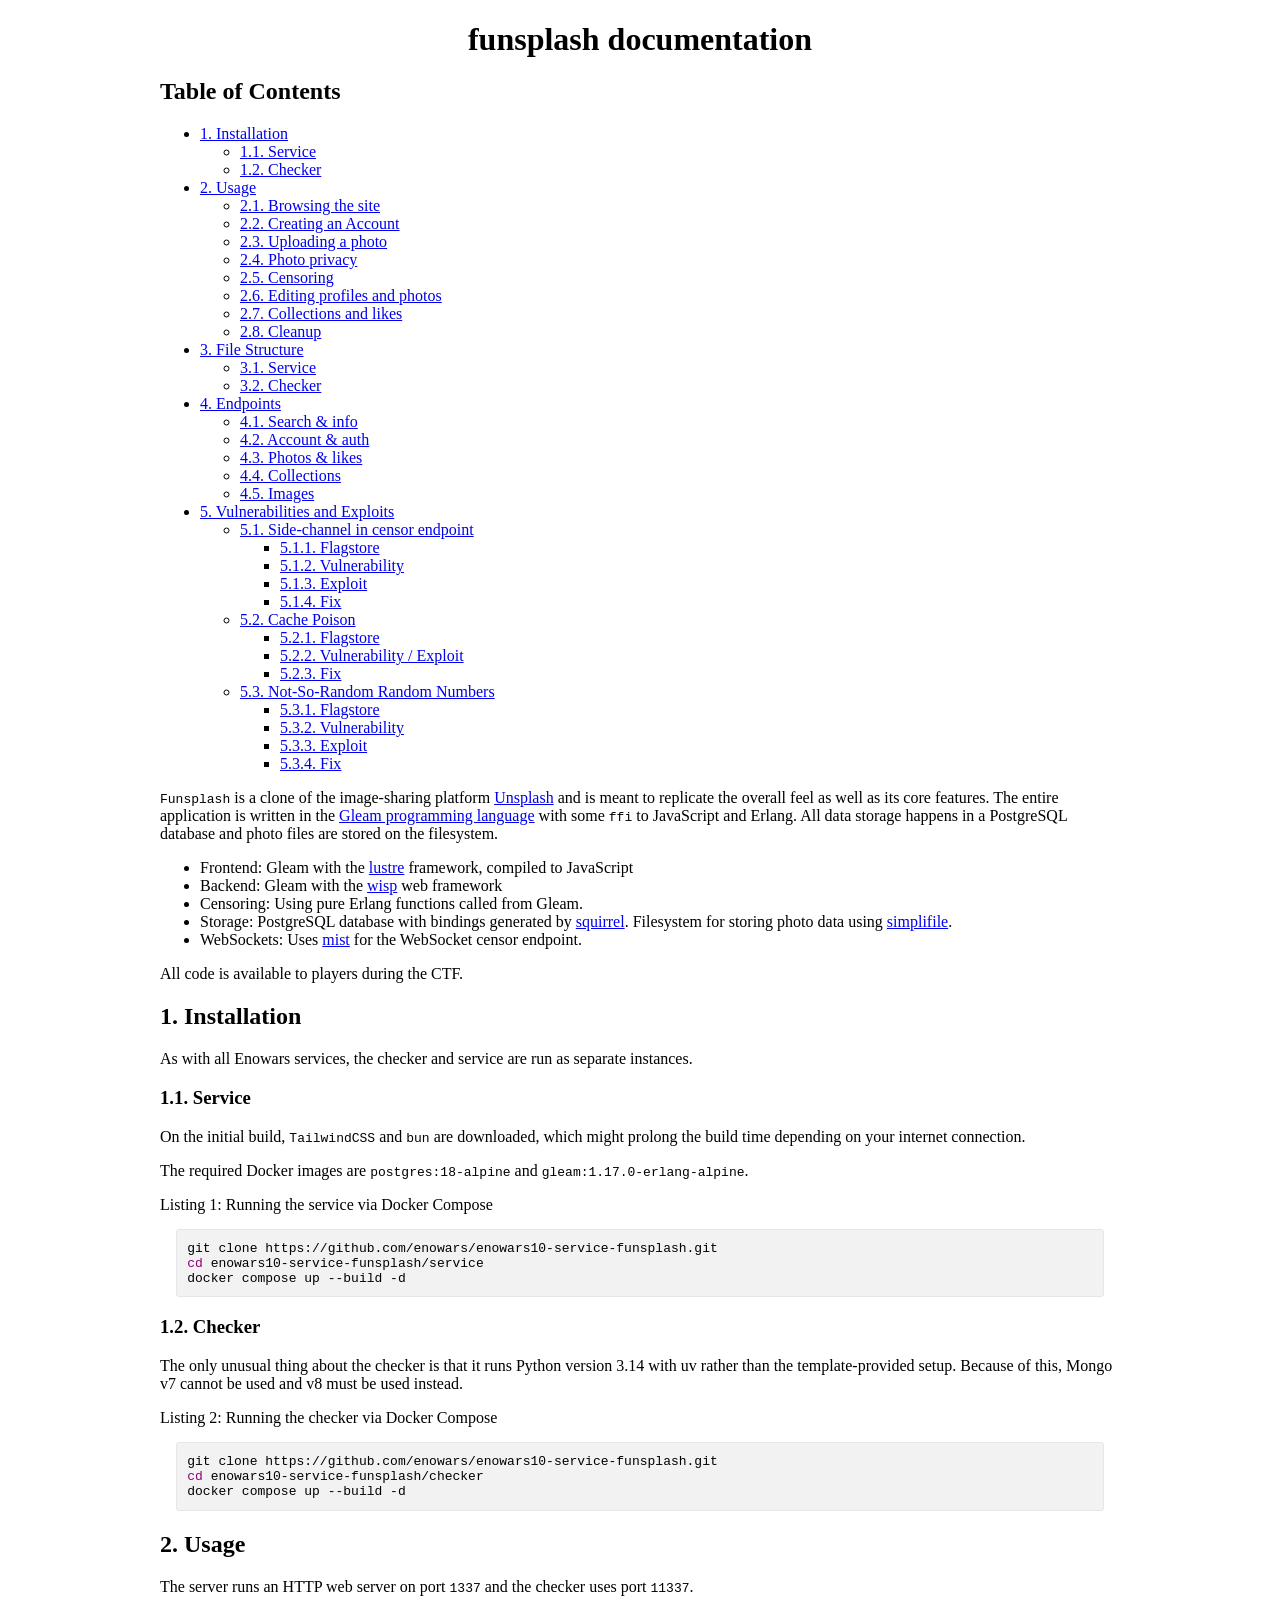
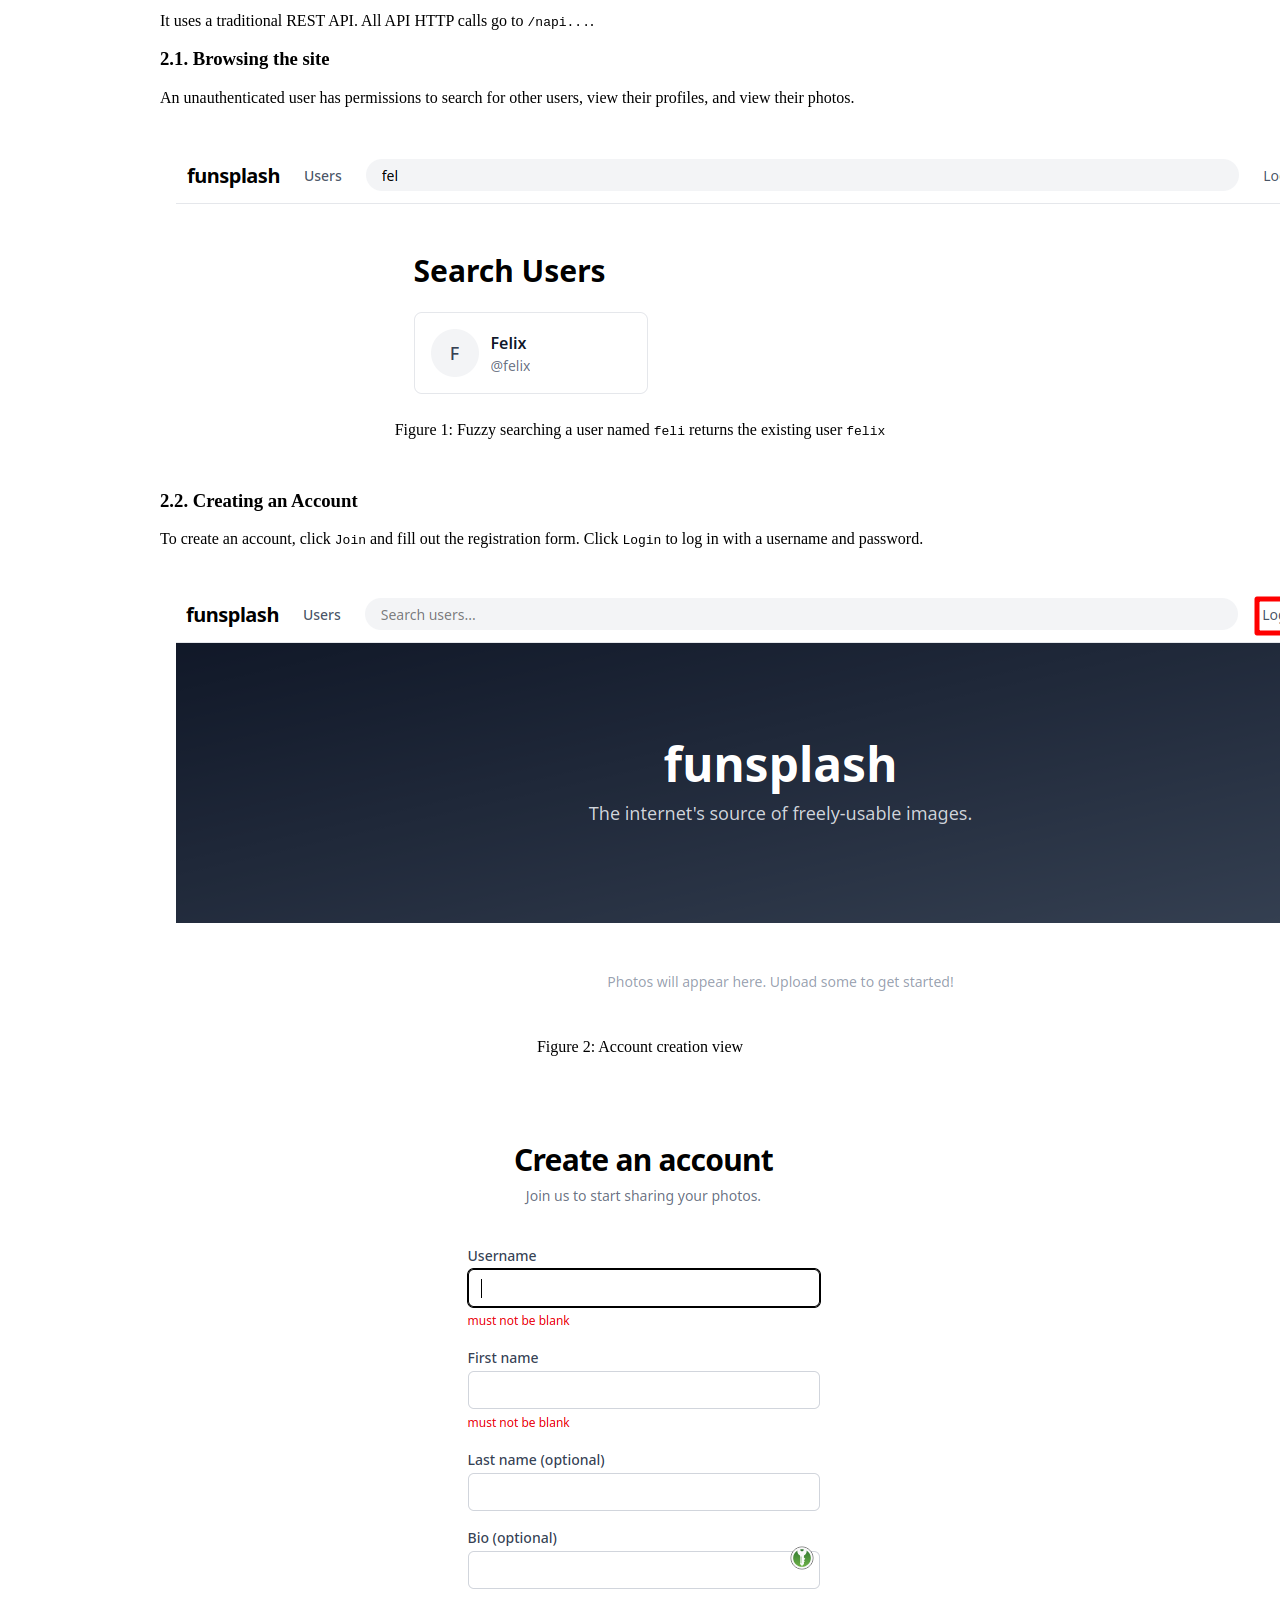
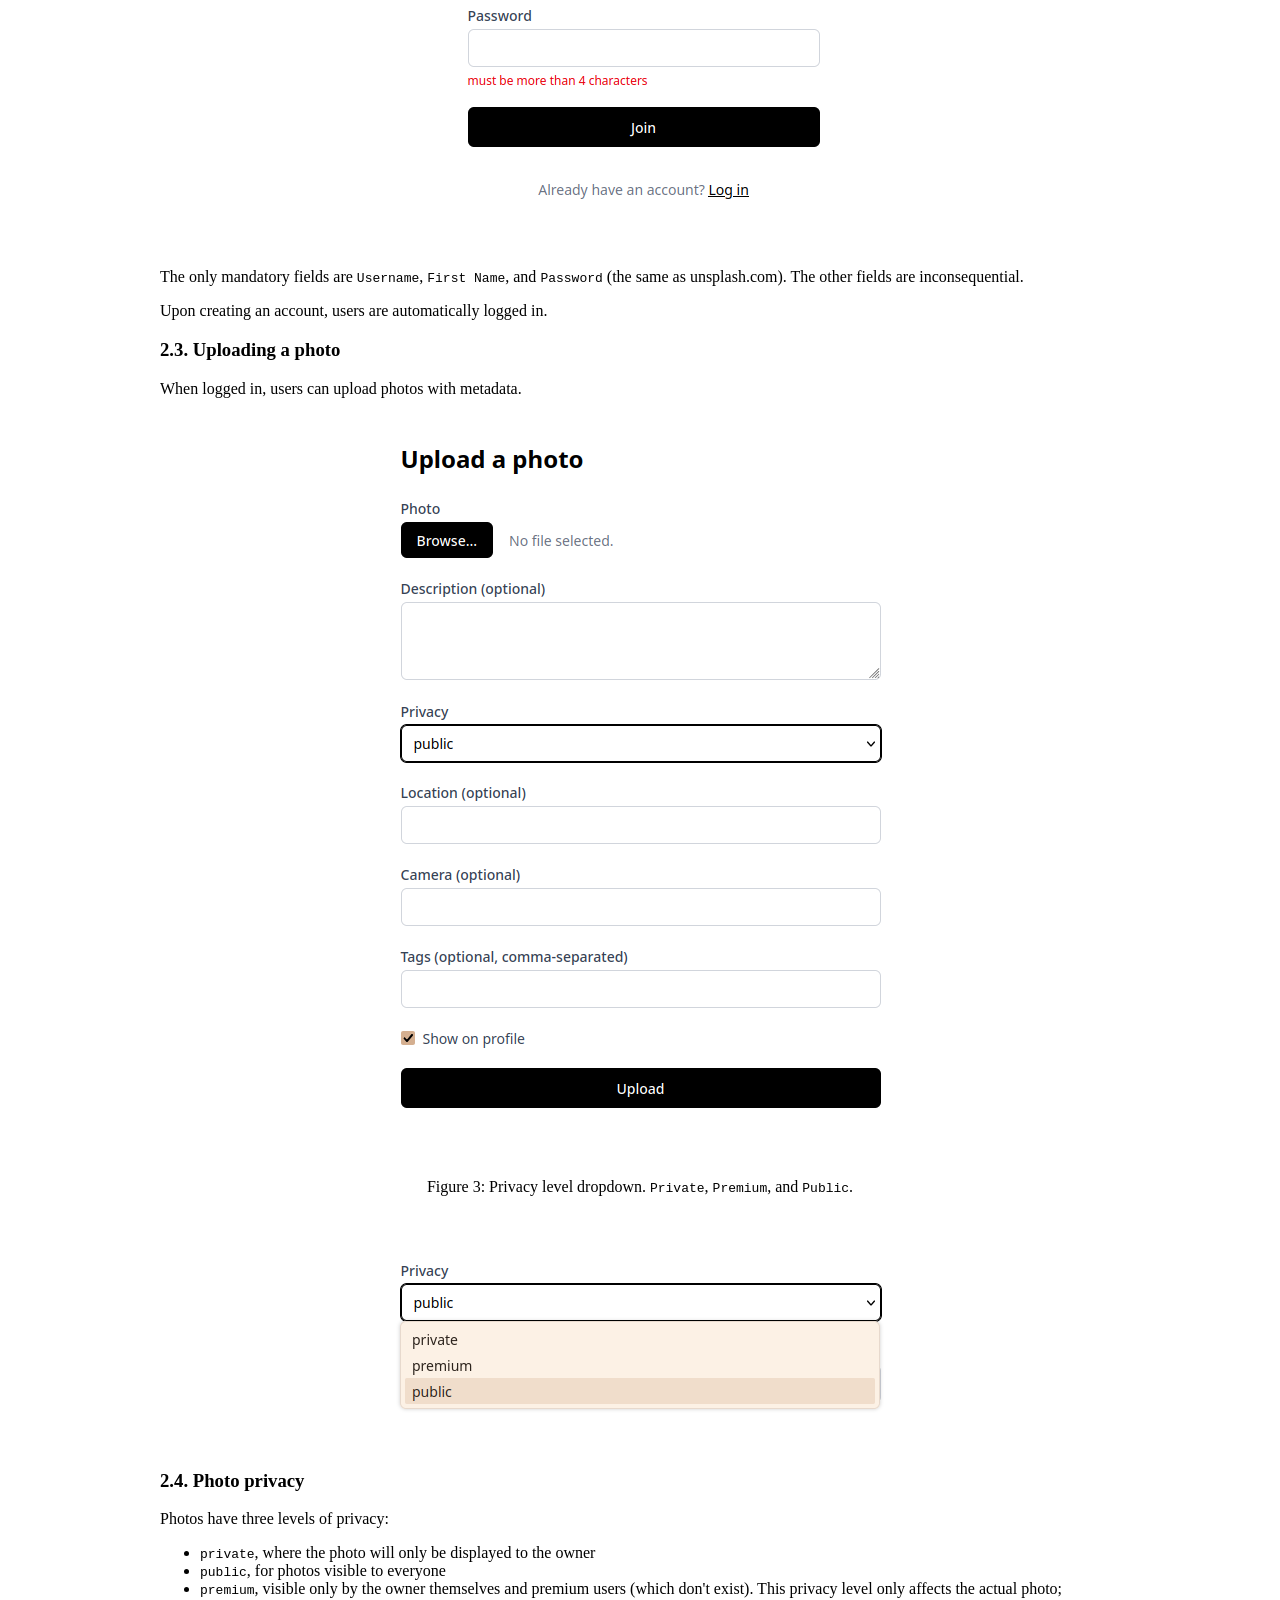
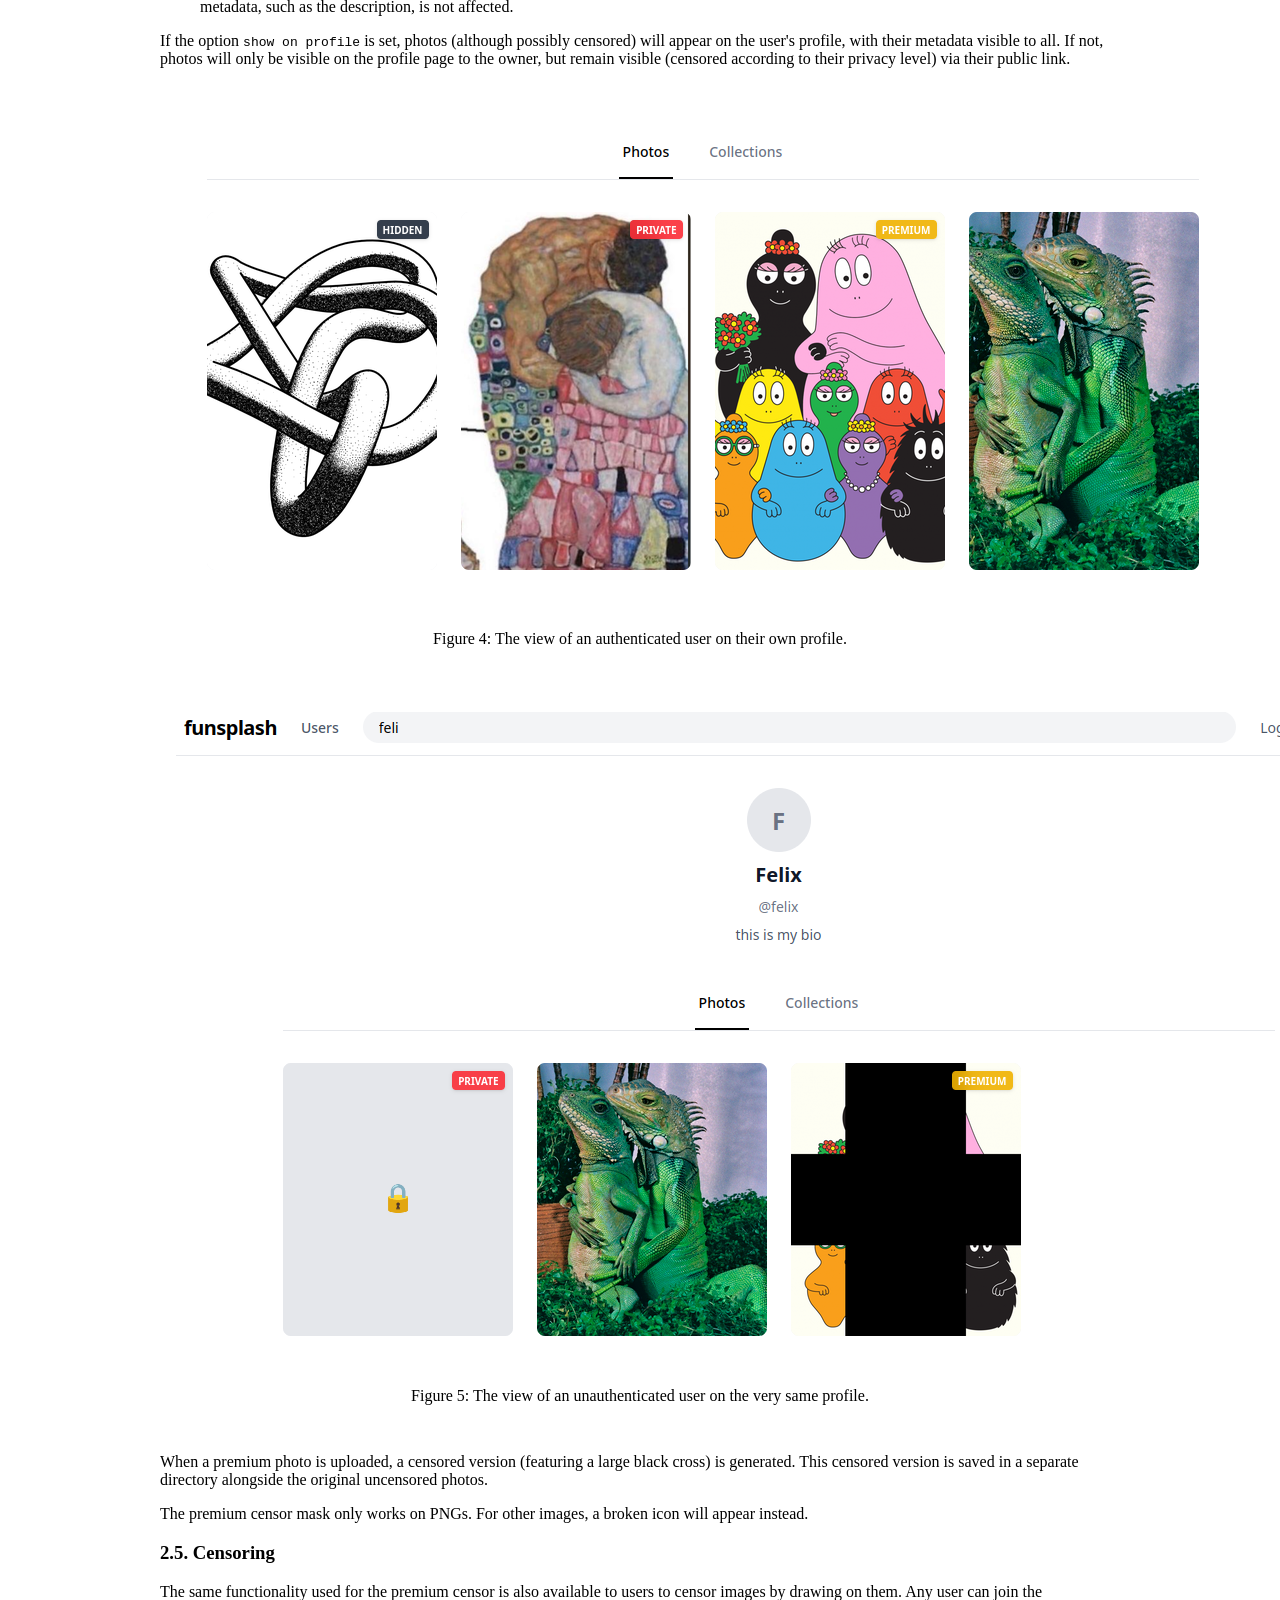
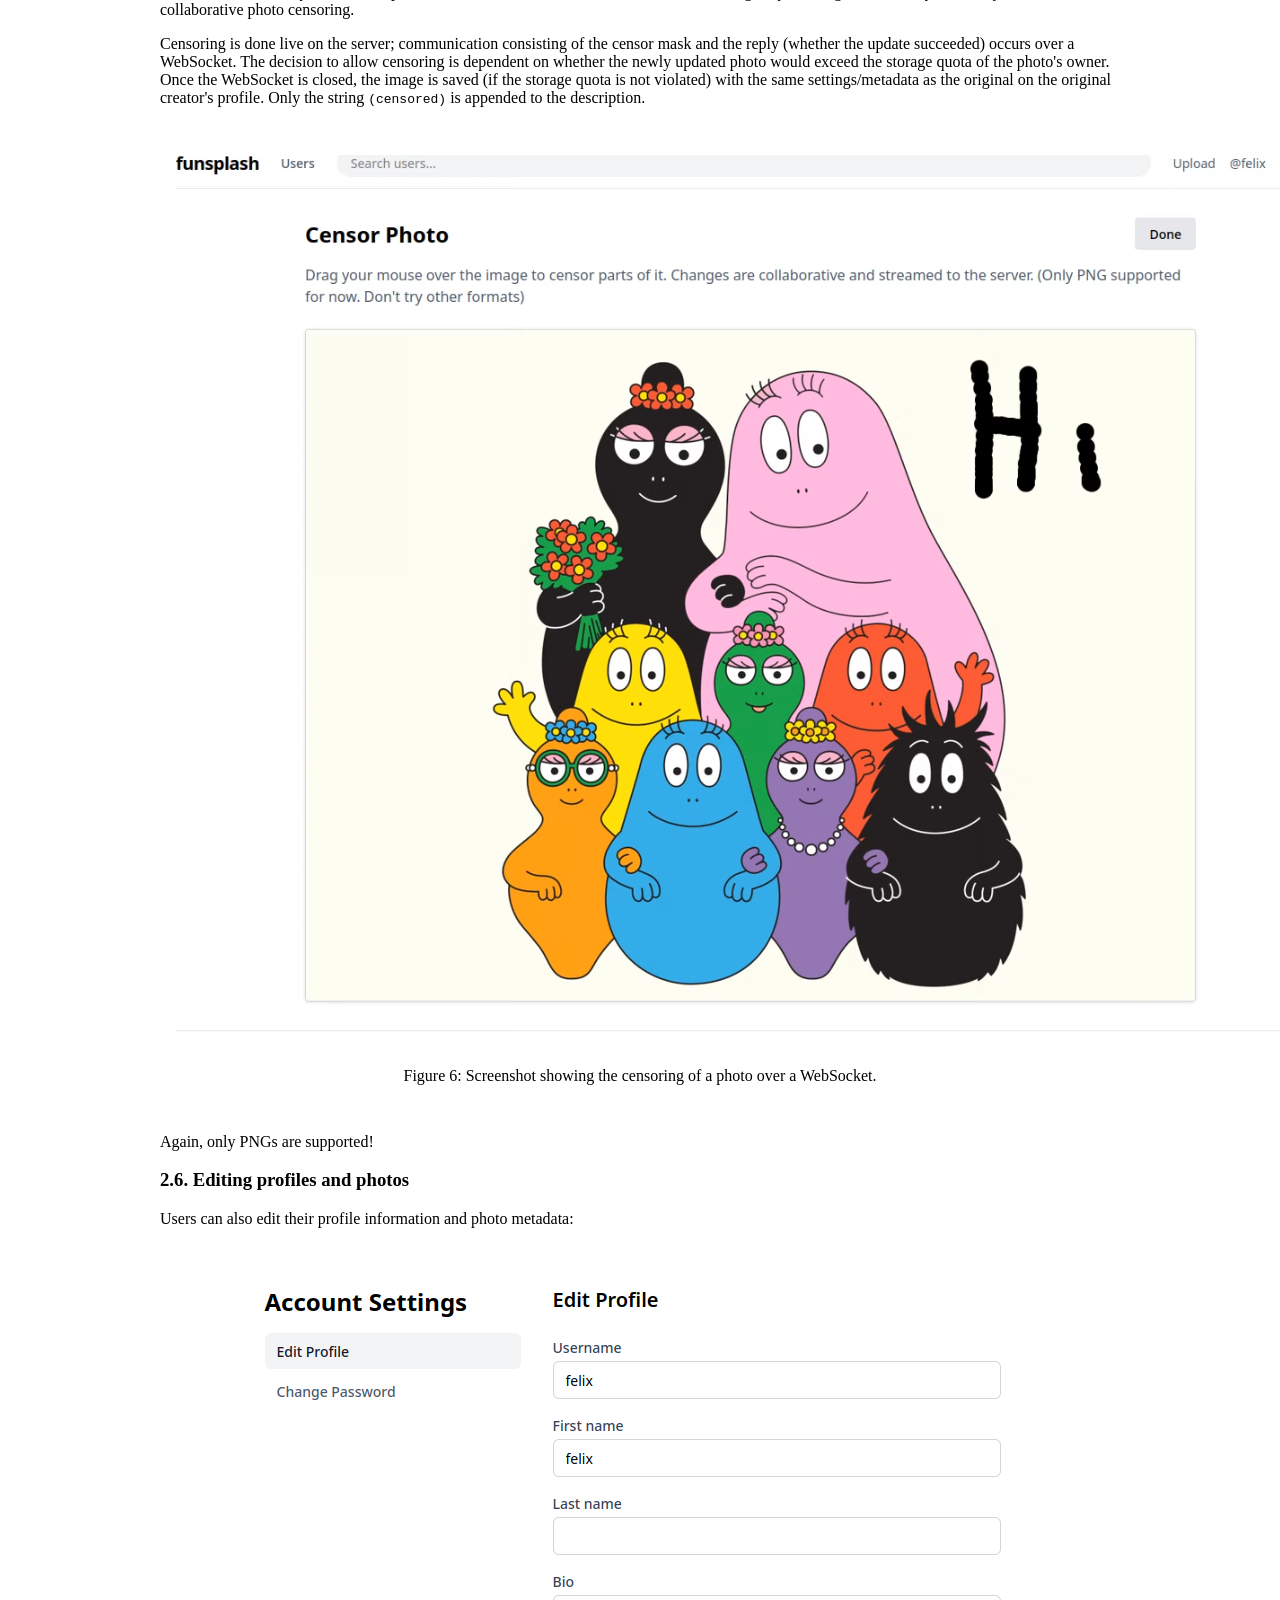
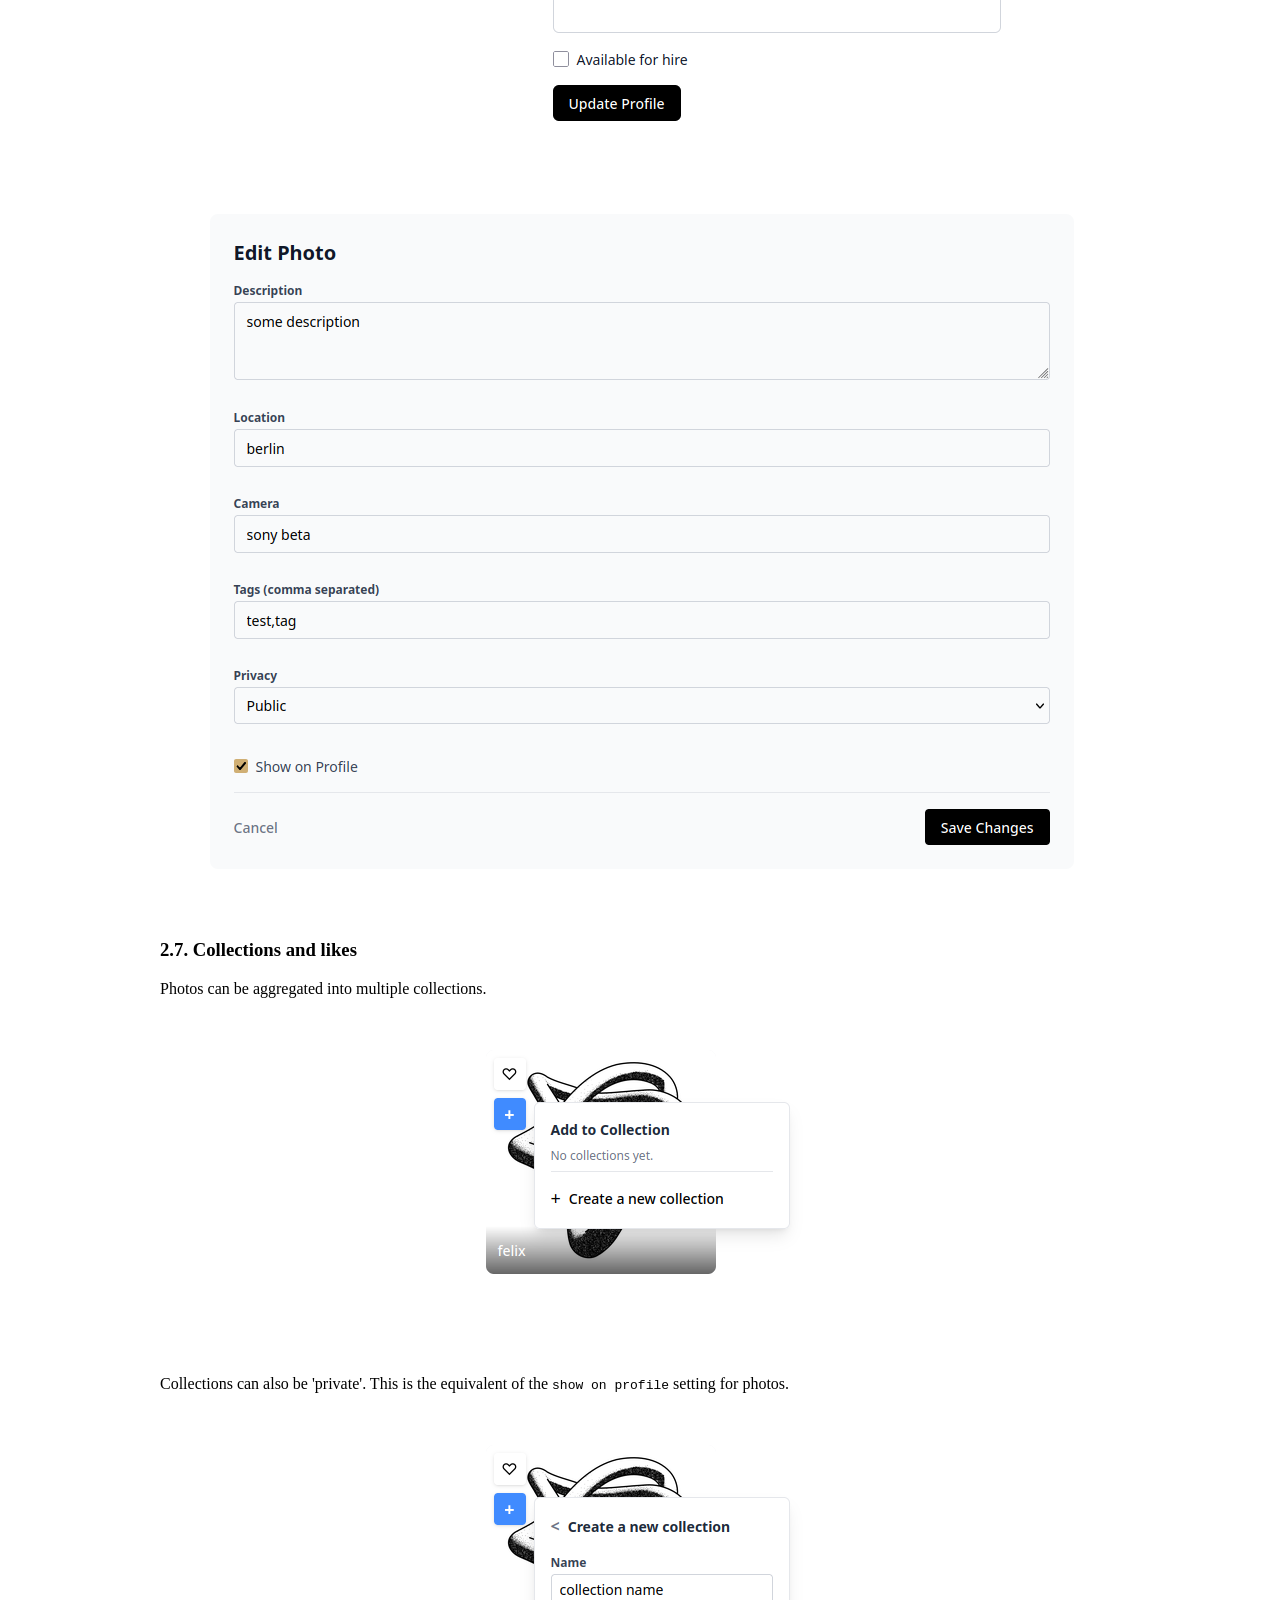
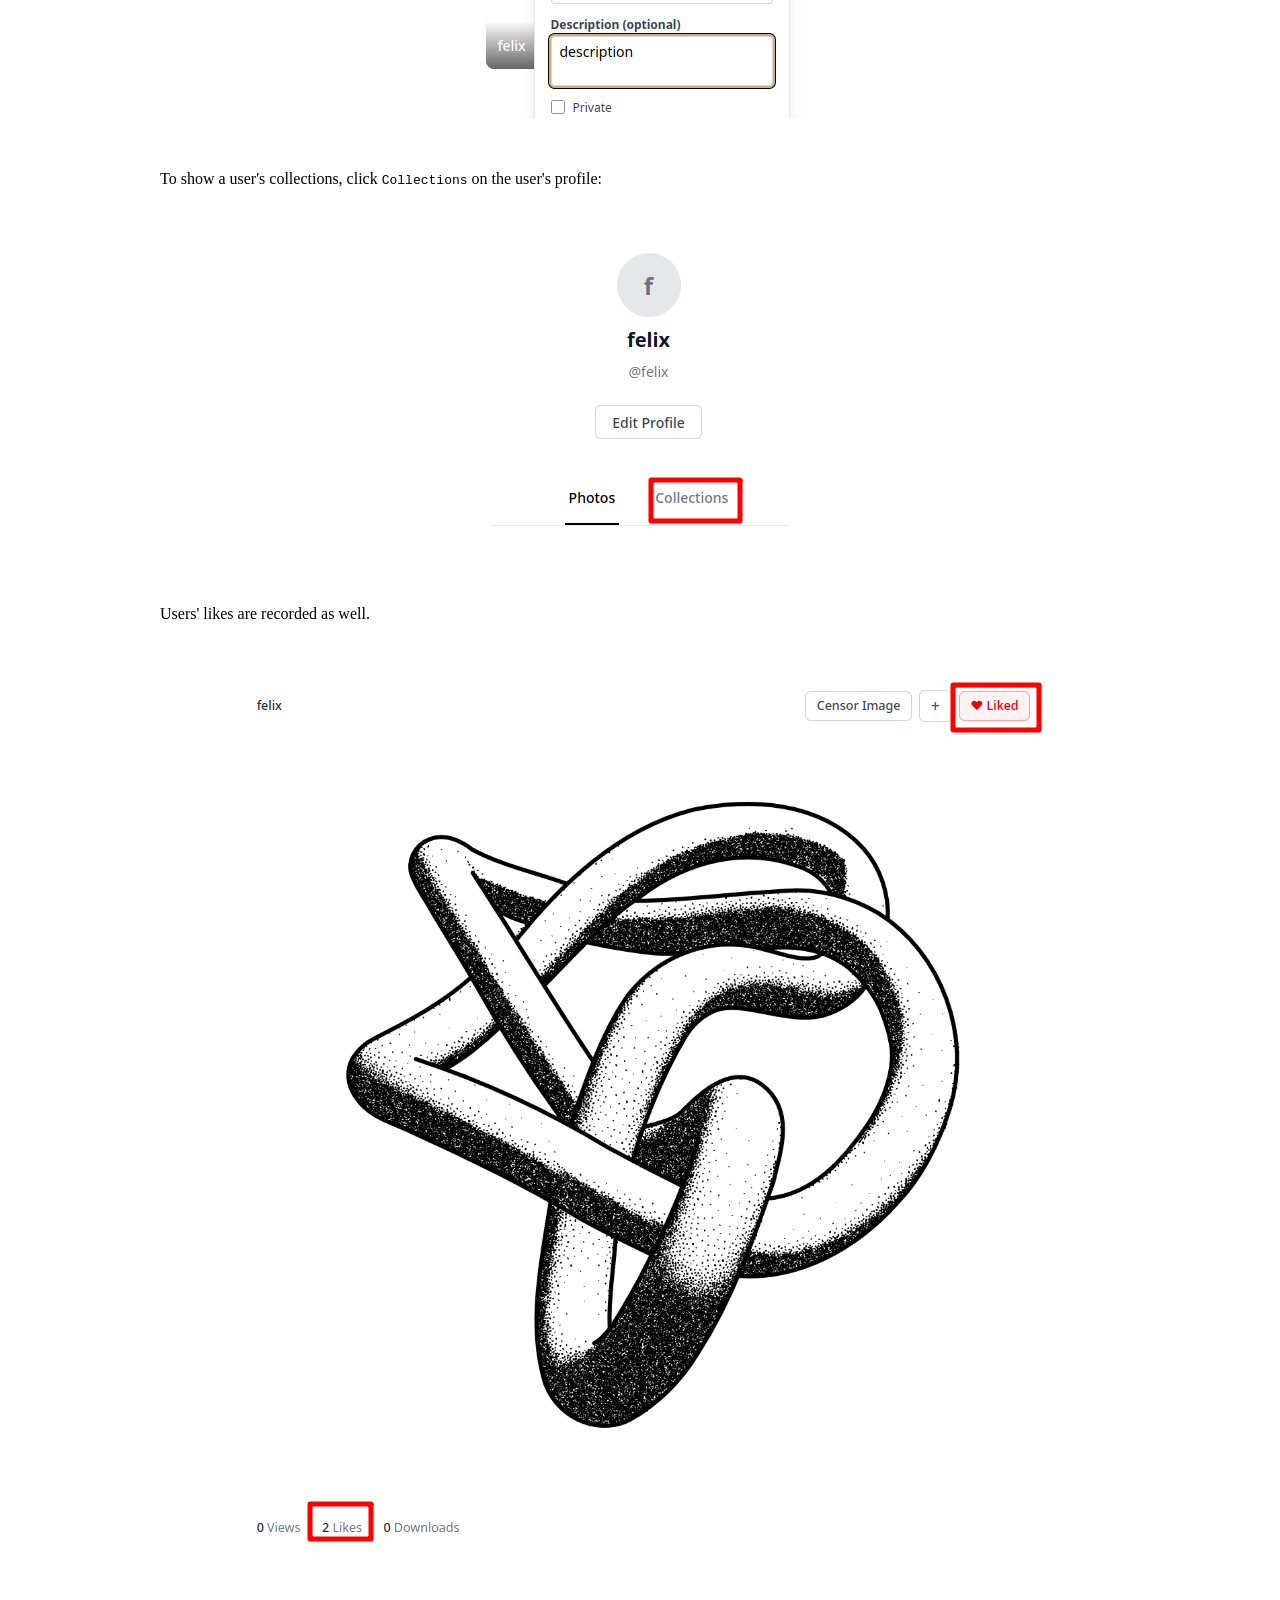
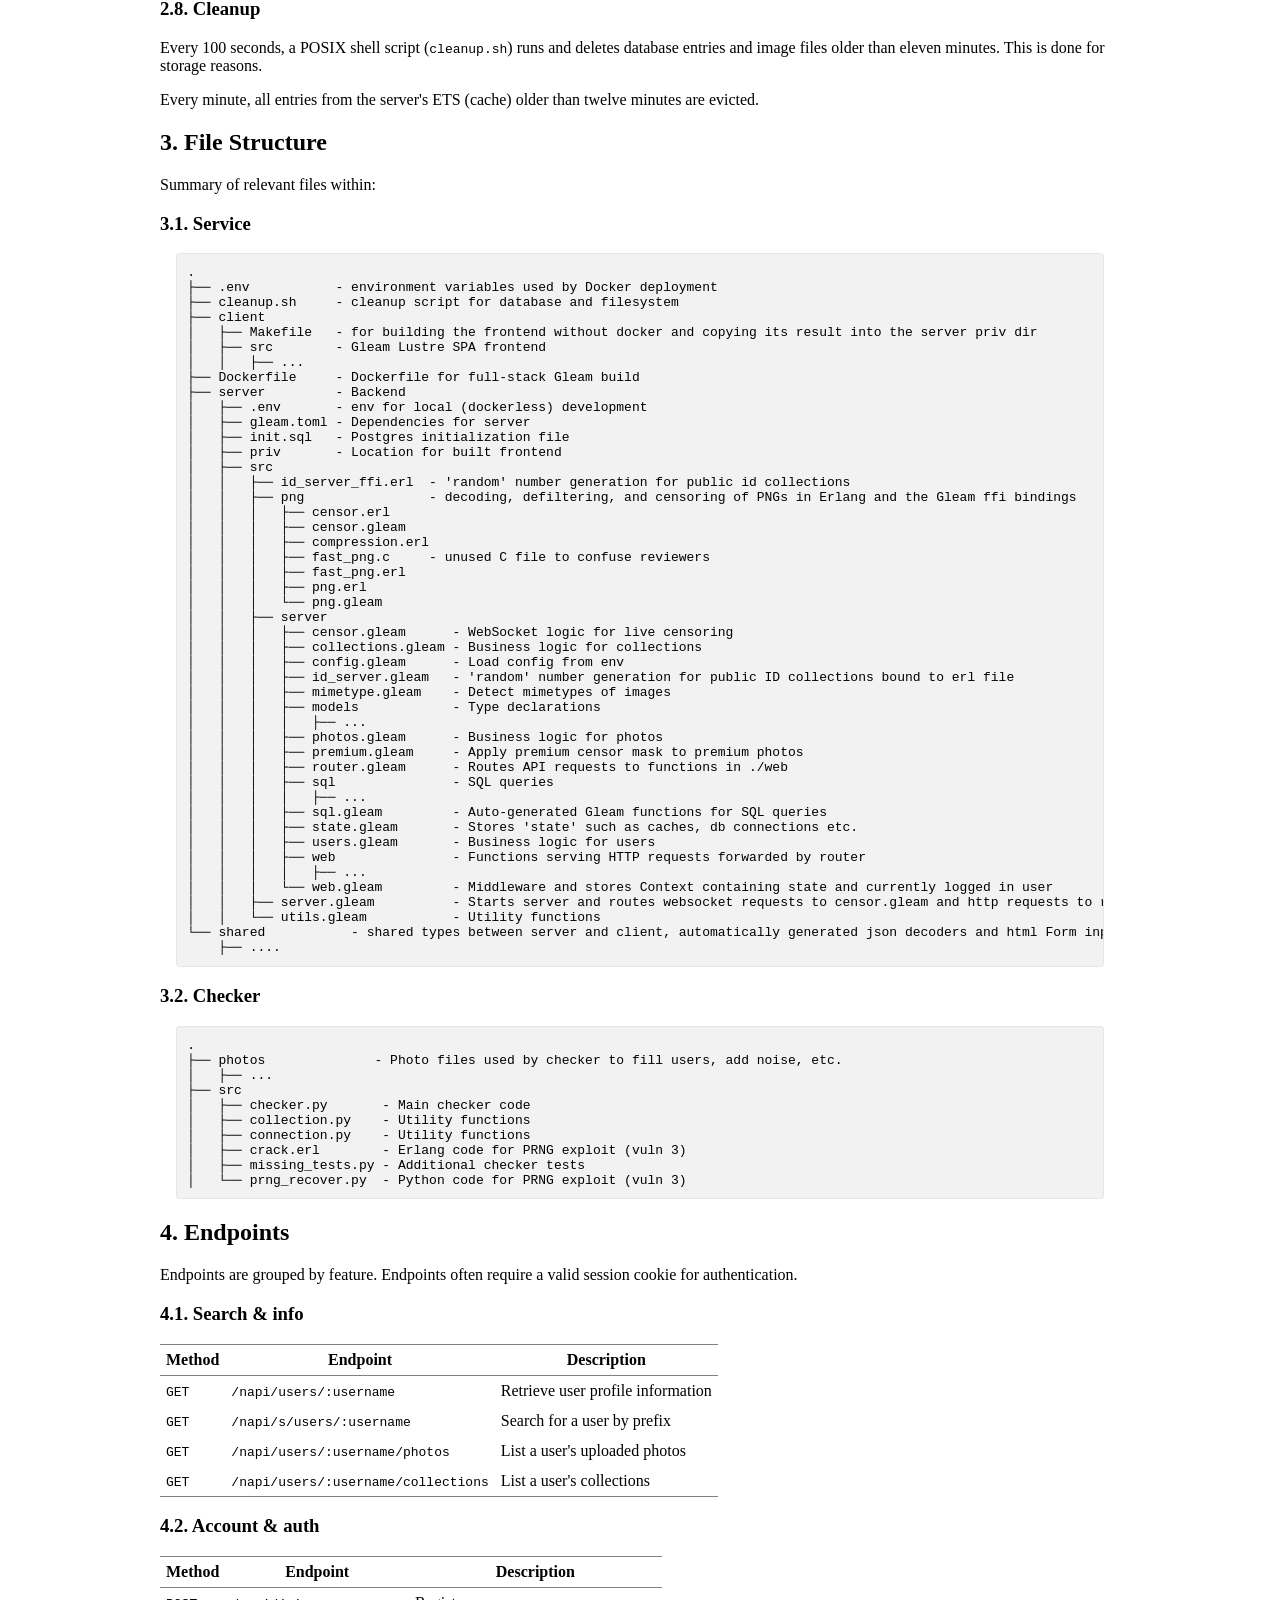
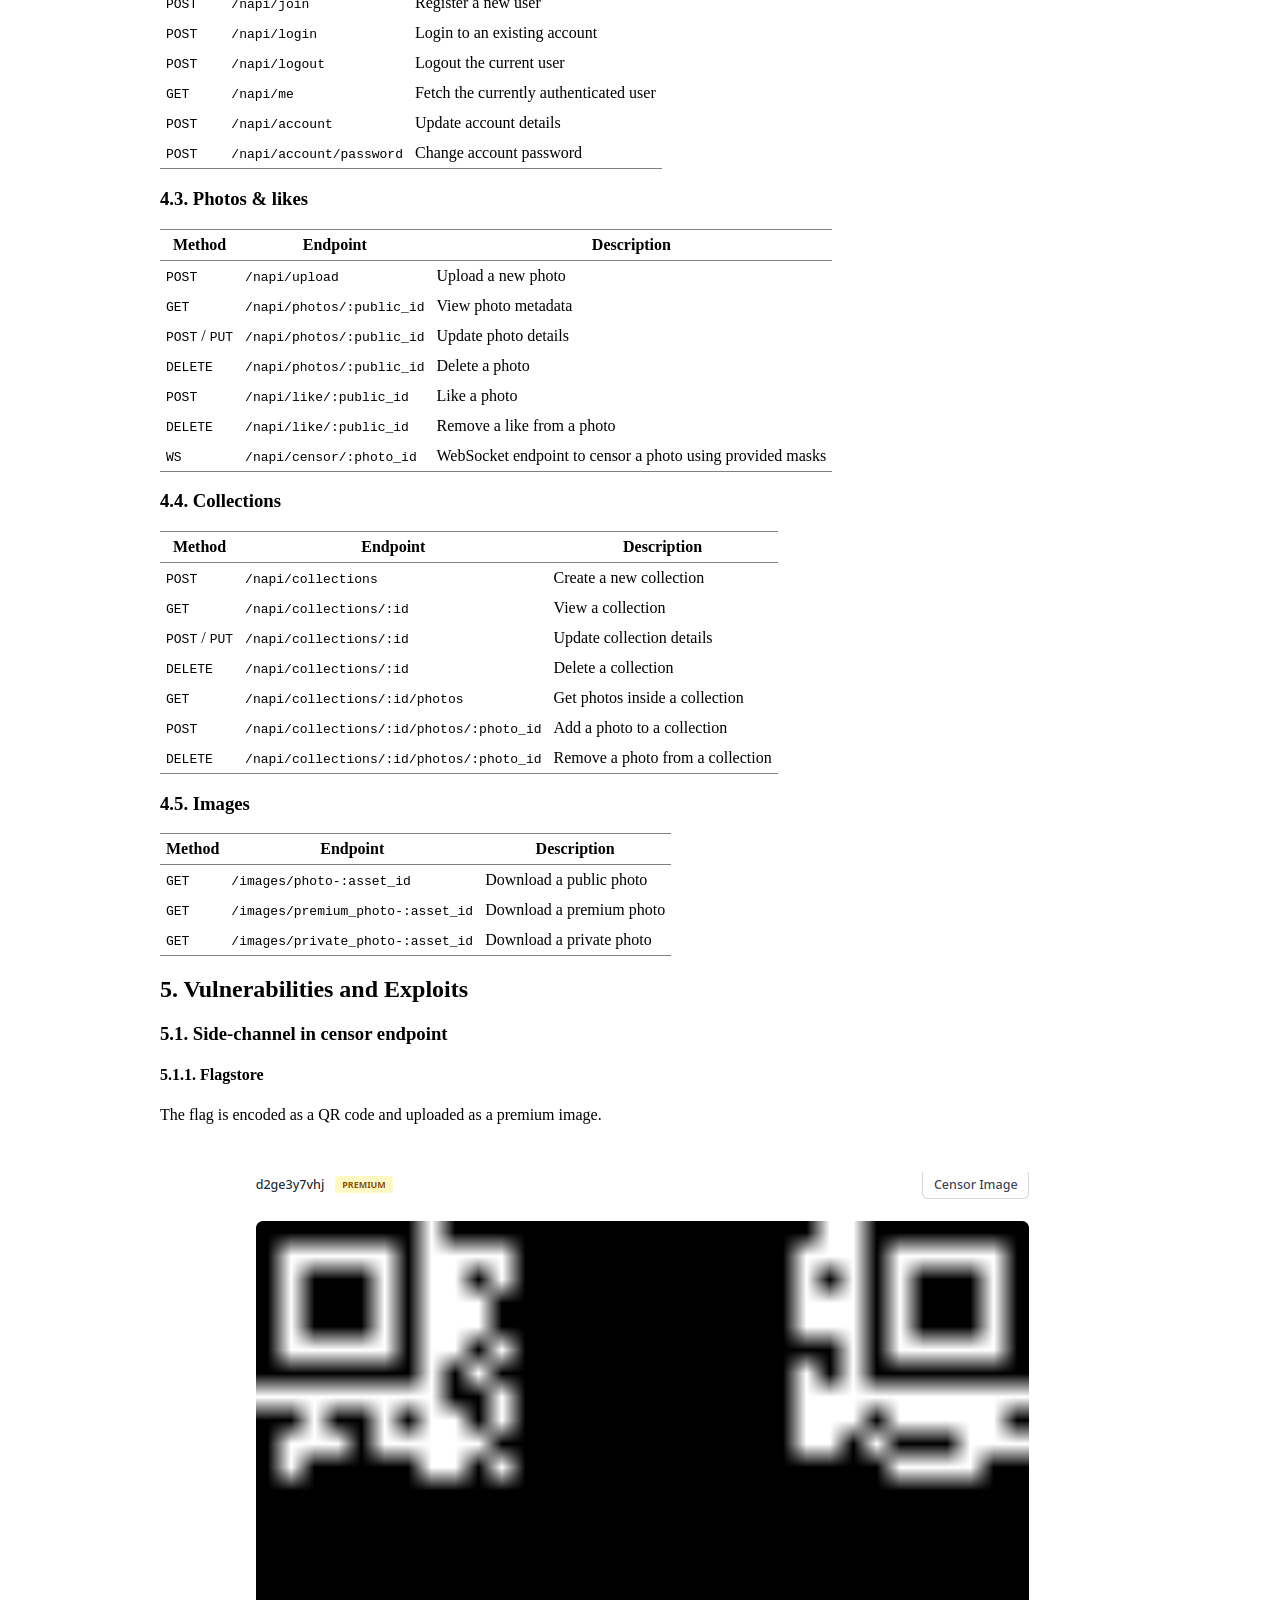
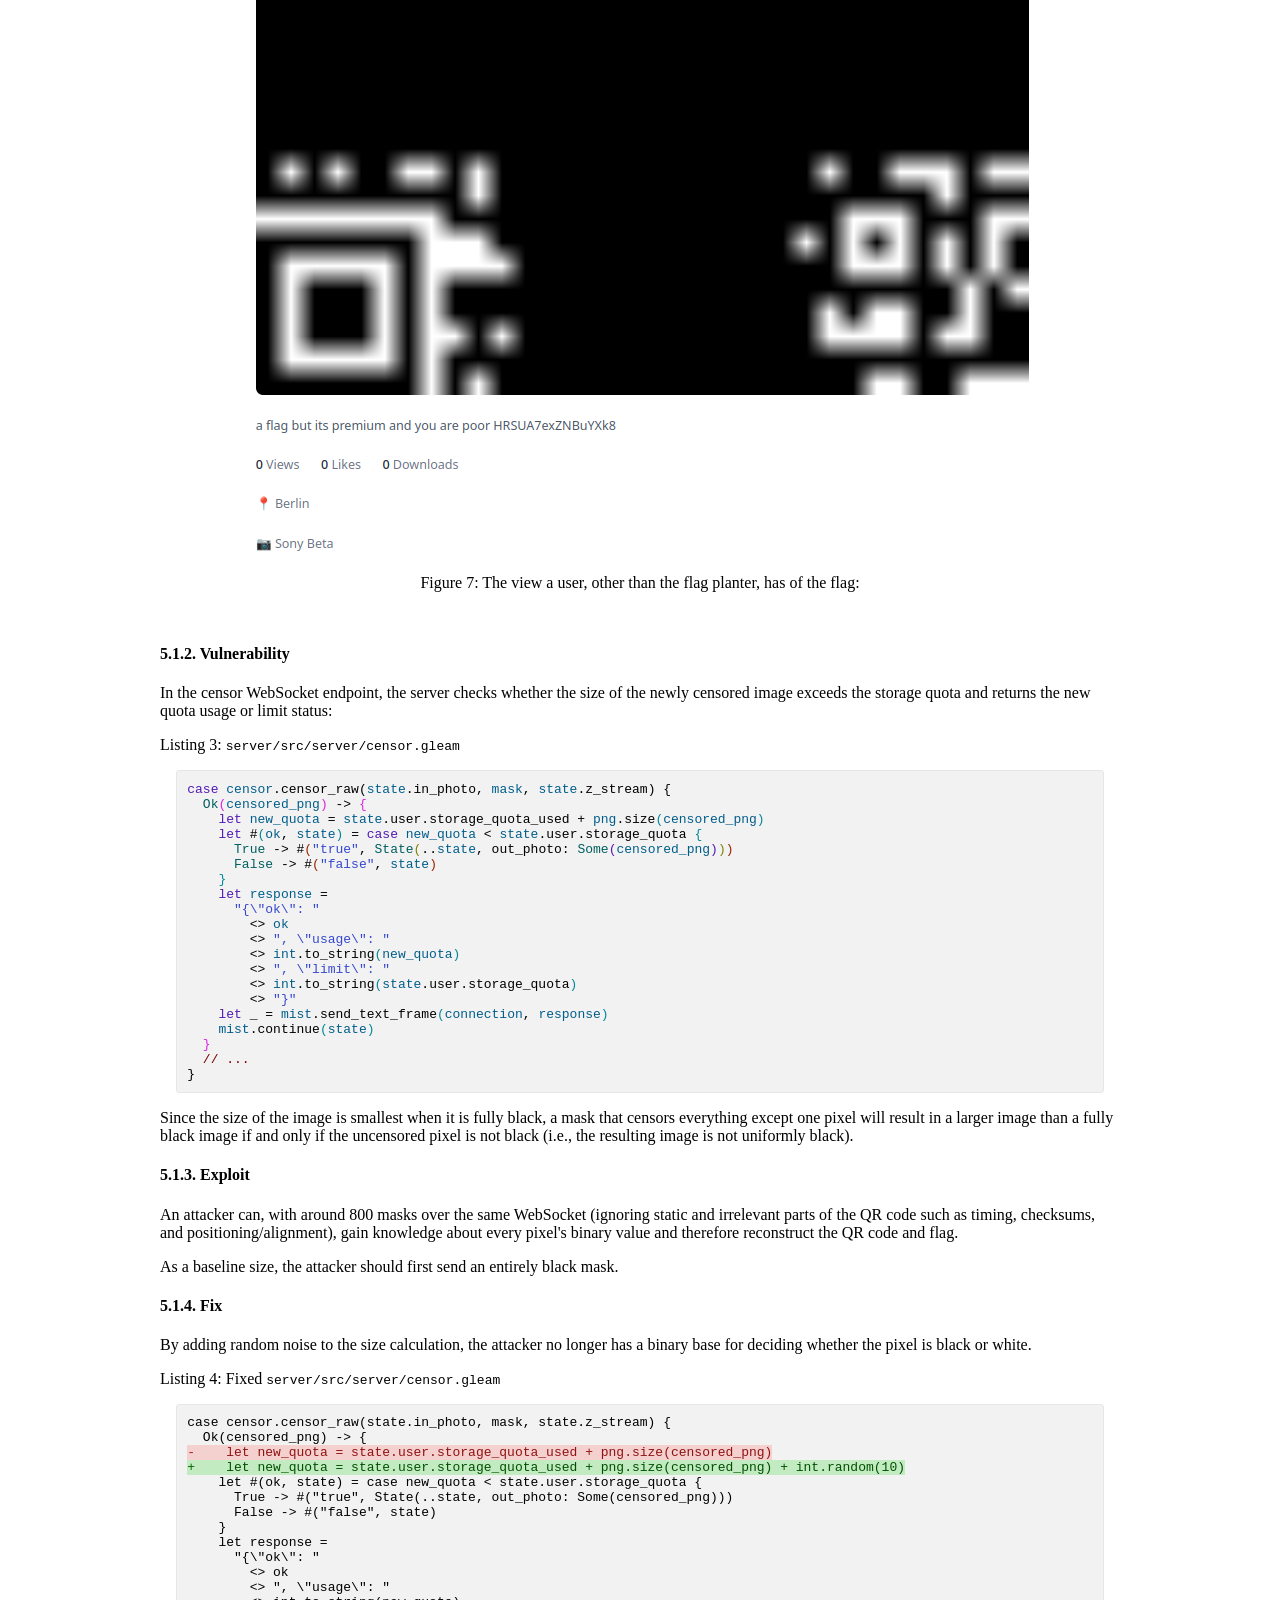
==== commit d1070d95: "final. add links. grammar and punctiation" ====
--- a/documentation/Documentation.html
+++ b/documentation/Documentation.html
@@ -3,7 +3,7 @@
 "http://www.w3.org/TR/xhtml1/DTD/xhtml1-strict.dtd">
 <html xmlns="http://www.w3.org/1999/xhtml" lang="en" xml:lang="en">
 <head>
-<!-- 2026-08-15 Sat 21:36 -->
+<!-- 2026-08-15 Sat 23:29 -->
 <meta http-equiv="Content-Type" content="text/html;charset=utf-8" />
 <meta name="viewport" content="width=device-width, initial-scale=1" />
 <title>funsplash documentation</title>
@@ -201,62 +201,62 @@
 <h2>Table of Contents</h2>
 <div id="text-table-of-contents" role="doc-toc">
 <ul>
-<li><a href="#orgde4dcad">1. Installation</a>
+<li><a href="#org8cff112">1. Installation</a>
 <ul>
-<li><a href="#org860d119">1.1. Service</a></li>
-<li><a href="#orge092322">1.2. Checker</a></li>
+<li><a href="#orgbec9876">1.1. Service</a></li>
+<li><a href="#orgeefbed4">1.2. Checker</a></li>
 </ul>
 </li>
-<li><a href="#org6f392c2">2. Usage</a>
+<li><a href="#org6ce7e42">2. Usage</a>
 <ul>
-<li><a href="#orgcdff631">2.1. Browsing the site</a></li>
-<li><a href="#orgc17ebbb">2.2. Creating an Account</a></li>
-<li><a href="#org54510aa">2.3. Uploading a photo</a></li>
-<li><a href="#org8f7c980">2.4. Photo privacy</a></li>
-<li><a href="#orgdf46e7e">2.5. Censoring</a></li>
-<li><a href="#org153fc06">2.6. Editing profiles and photos</a></li>
-<li><a href="#orgd9831db">2.7. Collections and likes</a></li>
-<li><a href="#org046c06b">2.8. Cleanup</a></li>
+<li><a href="#org414b2b6">2.1. Browsing the site</a></li>
+<li><a href="#org2285268">2.2. Creating an Account</a></li>
+<li><a href="#org820373c">2.3. Uploading a photo</a></li>
+<li><a href="#org817880d">2.4. Photo privacy</a></li>
+<li><a href="#orgd1f4092">2.5. Censoring</a></li>
+<li><a href="#org6c2e095">2.6. Editing profiles and photos</a></li>
+<li><a href="#orgd370e31">2.7. Collections and likes</a></li>
+<li><a href="#org27d47b5">2.8. Cleanup</a></li>
 </ul>
 </li>
-<li><a href="#org86086d8">3. File Structure</a>
+<li><a href="#orgb8f4e34">3. File Structure</a>
 <ul>
-<li><a href="#orge09a5a0">3.1. Service</a></li>
-<li><a href="#orgd42d459">3.2. Checker</a></li>
+<li><a href="#orga0bfb03">3.1. Service</a></li>
+<li><a href="#org1031dbe">3.2. Checker</a></li>
 </ul>
 </li>
-<li><a href="#org9e2637b">4. Endpoints</a>
+<li><a href="#org6465106">4. Endpoints</a>
 <ul>
-<li><a href="#orgd457093">4.1. Search &amp; info</a></li>
-<li><a href="#org9e3e7b7">4.2. Account &amp; auth</a></li>
-<li><a href="#org37258ae">4.3. Photos &amp; likes</a></li>
-<li><a href="#org583ea14">4.4. Collections</a></li>
-<li><a href="#orgf3bd927">4.5. Images</a></li>
+<li><a href="#orgd84c988">4.1. Search &amp; info</a></li>
+<li><a href="#org84c5f3e">4.2. Account &amp; auth</a></li>
+<li><a href="#org59515ca">4.3. Photos &amp; likes</a></li>
+<li><a href="#org4ca8cbc">4.4. Collections</a></li>
+<li><a href="#org0cee999">4.5. Images</a></li>
 </ul>
 </li>
-<li><a href="#orgbfeac19">5. Vulnerabilities and Exploits</a>
+<li><a href="#orge581692">5. Vulnerabilities and Exploits</a>
 <ul>
-<li><a href="#org0db1c01">5.1. Side-channel in censor endpoint</a>
+<li><a href="#orgcada1c6">5.1. Side-channel in censor endpoint</a>
 <ul>
-<li><a href="#orgbf29897">5.1.1. Flagstore</a></li>
-<li><a href="#orgdb12492">5.1.2. Vulnerability</a></li>
-<li><a href="#orgcae08c3">5.1.3. Exploit</a></li>
-<li><a href="#org361e87e">5.1.4. Fix</a></li>
+<li><a href="#orgddde682">5.1.1. Flagstore</a></li>
+<li><a href="#orgb7b87e2">5.1.2. Vulnerability</a></li>
+<li><a href="#org0ad2ed8">5.1.3. Exploit</a></li>
+<li><a href="#orgc353734">5.1.4. Fix</a></li>
 </ul>
 </li>
-<li><a href="#orgf72a1cc">5.2. Cache Poison</a>
+<li><a href="#org4a94515">5.2. Cache Poison</a>
 <ul>
-<li><a href="#orgff023ce">5.2.1. Flagstore</a></li>
-<li><a href="#orgddc36f7">5.2.2. Vulnerability / Exploit</a></li>
-<li><a href="#orgcc5289c">5.2.3. Fix</a></li>
+<li><a href="#orgdec8adf">5.2.1. Flagstore</a></li>
+<li><a href="#orgc7d419d">5.2.2. Vulnerability / Exploit</a></li>
+<li><a href="#org3e6e573">5.2.3. Fix</a></li>
 </ul>
 </li>
-<li><a href="#org30b484c">5.3. Not-So-Random Random Numbers</a>
+<li><a href="#org74b8452">5.3. Not-So-Random Random Numbers</a>
 <ul>
-<li><a href="#orge0e88fe">5.3.1. Flagstore</a></li>
-<li><a href="#org4d7fea0">5.3.2. Vulnerability</a></li>
-<li><a href="#org0289a31">5.3.3. Exploit</a></li>
-<li><a href="#org5cd9a1e">5.3.4. Fix</a></li>
+<li><a href="#org040d07b">5.3.1. Flagstore</a></li>
+<li><a href="#org20293e8">5.3.2. Vulnerability</a></li>
+<li><a href="#orgc2a7eb2">5.3.3. Exploit</a></li>
+<li><a href="#orgb82bb3a">5.3.4. Fix</a></li>
 </ul>
 </li>
 </ul>
@@ -270,26 +270,26 @@
 </p>
 
 <ul class="org-ul">
-<li>Frontend: Gleam with the <code>lustre</code> framework, compiled to JavaScript</li>
-<li>Backend: Gleam with the <code>wisp</code> web framework</li>
+<li>Frontend: Gleam with the <a href="https://github.com/lustre-labs/lustre">lustre</a> framework, compiled to JavaScript</li>
+<li>Backend: Gleam with the <a href="https://gleam-wisp.github.io/wisp/">wisp</a> web framework</li>
 <li>Censoring: Using pure Erlang functions called from Gleam.</li>
-<li>Storage: PostgreSQL database with bindings generated by <code>squirrel</code>. Filesystem for storing photo data using <code>simplefile</code>.</li>
-<li>WebSockets: Uses <code>mist</code> for the WebSocket censor endpoint.</li>
+<li>Storage: PostgreSQL database with bindings generated by <a href="https://github.com/giacomocavalieri/squirrel">squirrel</a>. Filesystem for storing photo data using <a href="https://github.com/bcpeinhardt/simplifile">simplifile</a>.</li>
+<li>WebSockets: Uses <a href="https://github.com/rawhat/mist">mist</a> for the WebSocket censor endpoint.</li>
 </ul>
 
 
 <p>
 All code is available to players during the CTF.
 </p>
-<div id="outline-container-orgde4dcad" class="outline-2">
-<h2 id="orgde4dcad"><span class="section-number-2">1.</span> Installation</h2>
+<div id="outline-container-org8cff112" class="outline-2">
+<h2 id="org8cff112"><span class="section-number-2">1.</span> Installation</h2>
 <div class="outline-text-2" id="text-1">
 <p>
 As with all Enowars services, the checker and service are run as separate instances.
 </p>
 </div>
-<div id="outline-container-org860d119" class="outline-3">
-<h3 id="org860d119"><span class="section-number-3">1.1.</span> Service</h3>
+<div id="outline-container-orgbec9876" class="outline-3">
+<h3 id="orgbec9876"><span class="section-number-3">1.1.</span> Service</h3>
 <div class="outline-text-3" id="text-1-1">
 <p>
 On the initial build, <code>TailwindCSS</code> and <code>bun</code> are downloaded, which might prolong the build time depending on your internet connection.
@@ -300,22 +300,22 @@
 </p>
 
 <div class="org-src-container">
-<pre class="src src-bash">git clone https://github.com/enowars/enowars10-service-funsplash.git
+<label class="org-src-name"><span class="listing-number">Listing 1: </span>Running the service via Docker Compose</label><pre class="src src-bash">git clone https://github.com/enowars/enowars10-service-funsplash.git
 <span style="color: #8f0075;">cd</span> enowars10-service-funsplash/service
 docker compose up --build -d
 </pre>
 </div>
 </div>
 </div>
-<div id="outline-container-orge092322" class="outline-3">
-<h3 id="orge092322"><span class="section-number-3">1.2.</span> Checker</h3>
+<div id="outline-container-orgeefbed4" class="outline-3">
+<h3 id="orgeefbed4"><span class="section-number-3">1.2.</span> Checker</h3>
 <div class="outline-text-3" id="text-1-2">
 <p>
 The only unusual thing about the checker is that it runs Python version 3.14 with uv rather than the template-provided setup. Because of this, Mongo v7 cannot be used and v8 must be used instead.
 </p>
 
 <div class="org-src-container">
-<pre class="src src-bash">git clone https://github.com/enowars/enowars10-service-funsplash.git
+<label class="org-src-name"><span class="listing-number">Listing 2: </span>Running the checker via Docker Compose</label><pre class="src src-bash">git clone https://github.com/enowars/enowars10-service-funsplash.git
 <span style="color: #8f0075;">cd</span> enowars10-service-funsplash/checker
 docker compose up --build -d
 </pre>
@@ -323,8 +323,8 @@
 </div>
 </div>
 </div>
-<div id="outline-container-org6f392c2" class="outline-2">
-<h2 id="org6f392c2"><span class="section-number-2">2.</span> Usage</h2>
+<div id="outline-container-org6ce7e42" class="outline-2">
+<h2 id="org6ce7e42"><span class="section-number-2">2.</span> Usage</h2>
 <div class="outline-text-2" id="text-2">
 <p>
 The server runs an HTTP web server on port <code>1337</code> and the checker uses port <code>11337</code>.
@@ -334,23 +334,23 @@
 It uses a traditional REST API. All API HTTP calls go to <code>/napi...</code>.
 </p>
 </div>
-<div id="outline-container-orgcdff631" class="outline-3">
-<h3 id="orgcdff631"><span class="section-number-3">2.1.</span> Browsing the site</h3>
+<div id="outline-container-org414b2b6" class="outline-3">
+<h3 id="org414b2b6"><span class="section-number-3">2.1.</span> Browsing the site</h3>
 <div class="outline-text-3" id="text-2-1">
 <p>
 An unauthenticated user has permissions to search for other users, view their profiles, and view their photos.
 </p>
 
 
-<div id="org6451fb4" class="figure">
+<div id="org3173dcc" class="figure">
 <p><img src="images/Usage/2026-08-15_16-35-20_Screenshot_20260815_163501.png" alt="2026-08-15_16-35-20_Screenshot_20260815_163501.png" />
 </p>
 <p><span class="figure-number">Figure 1: </span>Fuzzy searching a user named <code>feli</code> returns the existing user <code>felix</code></p>
 </div>
 </div>
 </div>
-<div id="outline-container-orgc17ebbb" class="outline-3">
-<h3 id="orgc17ebbb"><span class="section-number-3">2.2.</span> Creating an Account</h3>
+<div id="outline-container-org2285268" class="outline-3">
+<h3 id="org2285268"><span class="section-number-3">2.2.</span> Creating an Account</h3>
 <div class="outline-text-3" id="text-2-2">
 <p>
 To create an account, click <code>Join</code> and fill out the registration form. Click <code>Login</code> to log in with a username and password.
@@ -358,14 +358,14 @@
 
 
 
-<div id="org56c4842" class="figure">
+<div id="org6375c6c" class="figure">
 <p><img src="images/Usage/2026-08-14_23-28-07_Screenshot_20260814_232735.png" alt="2026-08-14_23-28-07_Screenshot_20260814_232735.png" />
 </p>
 <p><span class="figure-number">Figure 2: </span>Account creation view</p>
 </div>
 
 
-<div id="org31b8202" class="figure">
+<div id="orge4ebd94" class="figure">
 <p><img src="images/Usage/2026-08-14_23-29-22_Screenshot_20260814_232914.png" alt="2026-08-14_23-29-22_Screenshot_20260814_232914.png" />
 </p>
 </div>
@@ -379,29 +379,29 @@
 </p>
 </div>
 </div>
-<div id="outline-container-org54510aa" class="outline-3">
-<h3 id="org54510aa"><span class="section-number-3">2.3.</span> Uploading a photo</h3>
+<div id="outline-container-org820373c" class="outline-3">
+<h3 id="org820373c"><span class="section-number-3">2.3.</span> Uploading a photo</h3>
 <div class="outline-text-3" id="text-2-3">
 <p>
 When logged in, users can upload photos with metadata.
 </p>
 
 
-<div id="orgab3b108" class="figure">
+<div id="org90cdd95" class="figure">
 <p><img src="images/Usage/2026-08-14_23-59-20_Screenshot_20260814_235907.png" alt="2026-08-14_23-59-20_Screenshot_20260814_235907.png" />
 </p>
 <p><span class="figure-number">Figure 3: </span>Privacy level dropdown. <code>Private</code>, <code>Premium</code>, and <code>Public</code>.</p>
 </div>
 
 
-<div id="org1372f5a" class="figure">
+<div id="org5185566" class="figure">
 <p><img src="images/Usage/2026-08-14_23-59-34_Screenshot_20260814_235925.png" alt="2026-08-14_23-59-34_Screenshot_20260814_235925.png" />
 </p>
 </div>
 </div>
 </div>
-<div id="outline-container-org8f7c980" class="outline-3">
-<h3 id="org8f7c980"><span class="section-number-3">2.4.</span> Photo privacy</h3>
+<div id="outline-container-org817880d" class="outline-3">
+<h3 id="org817880d"><span class="section-number-3">2.4.</span> Photo privacy</h3>
 <div class="outline-text-3" id="text-2-4">
 <p>
 Photos have three levels of privacy:
@@ -417,30 +417,30 @@
 </p>
 
 
-<div id="orgcbadd21" class="figure">
+<div id="org7c899e3" class="figure">
 <p><img src="images/Usage/2026-08-15_00-35-14_Screenshot_20260815_003459.png" alt="2026-08-15_00-35-14_Screenshot_20260815_003459.png" />
 </p>
 <p><span class="figure-number">Figure 4: </span>The view of an authenticated user on their own profile.</p>
 </div>
 
 
-<div id="orgcbd64f7" class="figure">
+<div id="org2e12744" class="figure">
 <p><img src="images/Usage/2026-08-14_23-20-00_screenshot.png" alt="2026-08-14_23-20-00_screenshot.png" />
 </p>
 <p><span class="figure-number">Figure 5: </span>The view of an unauthenticated user on the very same profile.</p>
 </div>
 
 <p>
-The premium photo will get censored on the server with a large black cross in the middle after the upload in a separate directory next to the uncensored photos.
-</p>
-
-<p>
-The premium censor mask only works on PNGs. For other images a broken icon will appear instead.
-</p>
-</div>
-</div>
-<div id="outline-container-orgdf46e7e" class="outline-3">
-<h3 id="orgdf46e7e"><span class="section-number-3">2.5.</span> Censoring</h3>
+When a premium photo is uploaded, a censored version (featuring a large black cross) is generated. This censored version is saved in a separate directory alongside the original uncensored photos.
+</p>
+
+<p>
+The premium censor mask only works on PNGs. For other images, a broken icon will appear instead.
+</p>
+</div>
+</div>
+<div id="outline-container-orgd1f4092" class="outline-3">
+<h3 id="orgd1f4092"><span class="section-number-3">2.5.</span> Censoring</h3>
 <div class="outline-text-3" id="text-2-5">
 <p>
 The same functionality used for the premium censor is also available to users to censor images by drawing on them.
@@ -453,7 +453,7 @@
 </p>
 
 
-<div id="org33877e1" class="figure">
+<div id="org5e6b558" class="figure">
 <p><img src="images/Usage/2026-08-15_01-41-56_Screenshot_20260815_014119.png" alt="2026-08-15_01-41-56_Screenshot_20260815_014119.png" />
 </p>
 <p><span class="figure-number">Figure 6: </span>Screenshot showing the censoring of a photo over a WebSocket.</p>
@@ -465,15 +465,15 @@
 </p>
 </div>
 </div>
-<div id="outline-container-org153fc06" class="outline-3">
-<h3 id="org153fc06"><span class="section-number-3">2.6.</span> Editing profiles and photos</h3>
+<div id="outline-container-org6c2e095" class="outline-3">
+<h3 id="org6c2e095"><span class="section-number-3">2.6.</span> Editing profiles and photos</h3>
 <div class="outline-text-3" id="text-2-6">
 <p>
 Users can also edit their profile information and photo metadata:
 </p>
 
 
-<div id="org2c9556f" class="figure">
+<div id="orgeaab201" class="figure">
 <p><img src="images/Usage/2026-08-15_01-44-16_Screenshot_20260815_014403.png" alt="2026-08-15_01-44-16_Screenshot_20260815_014403.png" />
 </p>
 </div>
@@ -481,21 +481,21 @@
 
 
 
-<div id="org105c679" class="figure">
+<div id="orgc6de530" class="figure">
 <p><img src="images/Usage/2026-08-15_01-45-18_Screenshot_20260815_014510.png" alt="2026-08-15_01-45-18_Screenshot_20260815_014510.png" />
 </p>
 </div>
 </div>
 </div>
-<div id="outline-container-orgd9831db" class="outline-3">
-<h3 id="orgd9831db"><span class="section-number-3">2.7.</span> Collections and likes</h3>
+<div id="outline-container-orgd370e31" class="outline-3">
+<h3 id="orgd370e31"><span class="section-number-3">2.7.</span> Collections and likes</h3>
 <div class="outline-text-3" id="text-2-7">
 <p>
-Photos can be aggregated in multiple collections.
-</p>
-
-
-<div id="orge7e204e" class="figure">
+Photos can be aggregated into multiple collections.
+</p>
+
+
+<div id="org2c54d38" class="figure">
 <p><img src="images/Usage/2026-08-15_01-50-13_Screenshot_20260815_015002.png" alt="2026-08-15_01-50-13_Screenshot_20260815_015002.png" />
 </p>
 </div>
@@ -505,7 +505,7 @@
 </p>
 
 
-<div id="orgebc0c88" class="figure">
+<div id="org13b2aa0" class="figure">
 <p><img src="images/Usage/2026-08-15_01-50-35_Screenshot_20260815_015030.png" alt="2026-08-15_01-50-35_Screenshot_20260815_015030.png" />
 </p>
 </div>
@@ -515,7 +515,7 @@
 </p>
 
 
-<div id="org01204da" class="figure">
+<div id="orgd039db9" class="figure">
 <p><img src="images/Usage/2026-08-15_01-55-24_Screenshot_20260815_015433-1.png" alt="2026-08-15_01-55-24_Screenshot_20260815_015433-1.png" />
 </p>
 </div>
@@ -525,14 +525,14 @@
 </p>
 
 
-<div id="org1a5e03c" class="figure">
+<div id="org71b804d" class="figure">
 <p><img src="images/Usage/2026-08-15_01-58-42_Screenshot_20260815_015808-1.png" alt="2026-08-15_01-58-42_Screenshot_20260815_015808-1.png" />
 </p>
 </div>
 </div>
 </div>
-<div id="outline-container-org046c06b" class="outline-3">
-<h3 id="org046c06b"><span class="section-number-3">2.8.</span> Cleanup</h3>
+<div id="outline-container-org27d47b5" class="outline-3">
+<h3 id="org27d47b5"><span class="section-number-3">2.8.</span> Cleanup</h3>
 <div class="outline-text-3" id="text-2-8">
 <p>
 Every 100 seconds, a POSIX shell script (<code>cleanup.sh</code>) runs and deletes database entries and image files older than eleven minutes. This is done for storage reasons.
@@ -544,17 +544,17 @@
 </div>
 </div>
 </div>
-<div id="outline-container-org86086d8" class="outline-2">
-<h2 id="org86086d8"><span class="section-number-2">3.</span> File Structure</h2>
+<div id="outline-container-orgb8f4e34" class="outline-2">
+<h2 id="orgb8f4e34"><span class="section-number-2">3.</span> File Structure</h2>
 <div class="outline-text-2" id="text-3">
 <p>
 Summary of relevant files within:
 </p>
 </div>
-<div id="outline-container-orge09a5a0" class="outline-3">
-<h3 id="orge09a5a0"><span class="section-number-3">3.1.</span> Service</h3>
+<div id="outline-container-orga0bfb03" class="outline-3">
+<h3 id="orga0bfb03"><span class="section-number-3">3.1.</span> Service</h3>
 <div class="outline-text-3" id="text-3-1">
-<pre class="example" id="orgc2d5ded">
+<pre class="example" id="org227cbff">
 .
 ├── .env           - environment variables used by Docker deployment
 ├── cleanup.sh     - cleanup script for database and filesystem
@@ -604,10 +604,10 @@
 </pre>
 </div>
 </div>
-<div id="outline-container-orgd42d459" class="outline-3">
-<h3 id="orgd42d459"><span class="section-number-3">3.2.</span> Checker</h3>
+<div id="outline-container-org1031dbe" class="outline-3">
+<h3 id="org1031dbe"><span class="section-number-3">3.2.</span> Checker</h3>
 <div class="outline-text-3" id="text-3-2">
-<pre class="example" id="orga538879">
+<pre class="example" id="orgda40f89">
 .
 ├── photos              - Photo files used by checker to fill users, add noise, etc.
 │   ├── ...
@@ -622,15 +622,15 @@
 </div>
 </div>
 </div>
-<div id="outline-container-org9e2637b" class="outline-2">
-<h2 id="org9e2637b"><span class="section-number-2">4.</span> Endpoints</h2>
+<div id="outline-container-org6465106" class="outline-2">
+<h2 id="org6465106"><span class="section-number-2">4.</span> Endpoints</h2>
 <div class="outline-text-2" id="text-4">
 <p>
 Endpoints are grouped by feature. Endpoints often require a valid session cookie for authentication.
 </p>
 </div>
-<div id="outline-container-orgd457093" class="outline-3">
-<h3 id="orgd457093"><span class="section-number-3">4.1.</span> Search &amp; info</h3>
+<div id="outline-container-orgd84c988" class="outline-3">
+<h3 id="orgd84c988"><span class="section-number-3">4.1.</span> Search &amp; info</h3>
 <div class="outline-text-3" id="text-4-1">
 <table border="2" cellspacing="0" cellpadding="6" rules="groups" frame="hsides">
 
@@ -677,8 +677,8 @@
 </table>
 </div>
 </div>
-<div id="outline-container-org9e3e7b7" class="outline-3">
-<h3 id="org9e3e7b7"><span class="section-number-3">4.2.</span> Account &amp; auth</h3>
+<div id="outline-container-org84c5f3e" class="outline-3">
+<h3 id="org84c5f3e"><span class="section-number-3">4.2.</span> Account &amp; auth</h3>
 <div class="outline-text-3" id="text-4-2">
 <table border="2" cellspacing="0" cellpadding="6" rules="groups" frame="hsides">
 
@@ -737,8 +737,8 @@
 </table>
 </div>
 </div>
-<div id="outline-container-org37258ae" class="outline-3">
-<h3 id="org37258ae"><span class="section-number-3">4.3.</span> Photos &amp; likes</h3>
+<div id="outline-container-org59515ca" class="outline-3">
+<h3 id="org59515ca"><span class="section-number-3">4.3.</span> Photos &amp; likes</h3>
 <div class="outline-text-3" id="text-4-3">
 <table border="2" cellspacing="0" cellpadding="6" rules="groups" frame="hsides">
 
@@ -803,8 +803,8 @@
 </table>
 </div>
 </div>
-<div id="outline-container-org583ea14" class="outline-3">
-<h3 id="org583ea14"><span class="section-number-3">4.4.</span> Collections</h3>
+<div id="outline-container-org4ca8cbc" class="outline-3">
+<h3 id="org4ca8cbc"><span class="section-number-3">4.4.</span> Collections</h3>
 <div class="outline-text-3" id="text-4-4">
 <table border="2" cellspacing="0" cellpadding="6" rules="groups" frame="hsides">
 
@@ -869,8 +869,8 @@
 </table>
 </div>
 </div>
-<div id="outline-container-orgf3bd927" class="outline-3">
-<h3 id="orgf3bd927"><span class="section-number-3">4.5.</span> Images</h3>
+<div id="outline-container-org0cee999" class="outline-3">
+<h3 id="org0cee999"><span class="section-number-3">4.5.</span> Images</h3>
 <div class="outline-text-3" id="text-4-5">
 <table border="2" cellspacing="0" cellpadding="6" rules="groups" frame="hsides">
 
@@ -912,38 +912,38 @@
 </div>
 </div>
 </div>
-<div id="outline-container-orgbfeac19" class="outline-2">
-<h2 id="orgbfeac19"><span class="section-number-2">5.</span> Vulnerabilities and Exploits</h2>
+<div id="outline-container-orge581692" class="outline-2">
+<h2 id="orge581692"><span class="section-number-2">5.</span> Vulnerabilities and Exploits</h2>
 <div class="outline-text-2" id="text-5">
 </div>
-<div id="outline-container-org0db1c01" class="outline-3">
-<h3 id="org0db1c01"><span class="section-number-3">5.1.</span> Side-channel in censor endpoint</h3>
+<div id="outline-container-orgcada1c6" class="outline-3">
+<h3 id="orgcada1c6"><span class="section-number-3">5.1.</span> Side-channel in censor endpoint</h3>
 <div class="outline-text-3" id="text-5-1">
 </div>
-<div id="outline-container-orgbf29897" class="outline-4">
-<h4 id="orgbf29897"><span class="section-number-4">5.1.1.</span> Flagstore</h4>
+<div id="outline-container-orgddde682" class="outline-4">
+<h4 id="orgddde682"><span class="section-number-4">5.1.1.</span> Flagstore</h4>
 <div class="outline-text-4" id="text-5-1-1">
 <p>
 The flag is encoded as a QR code and uploaded as a premium image.
 </p>
 
 
-<div id="orgfb1e30a" class="figure">
+<div id="org5dbd5eb" class="figure">
 <p><img src="images/Vulnerabilities_and_Exploits/2026-08-15_02-11-03_screenshot.png" alt="2026-08-15_02-11-03_screenshot.png" />
 </p>
 <p><span class="figure-number">Figure 7: </span>The view a user, other than the flag planter, has of the flag:</p>
 </div>
 </div>
 </div>
-<div id="outline-container-orgdb12492" class="outline-4">
-<h4 id="orgdb12492"><span class="section-number-4">5.1.2.</span> Vulnerability</h4>
+<div id="outline-container-orgb7b87e2" class="outline-4">
+<h4 id="orgb7b87e2"><span class="section-number-4">5.1.2.</span> Vulnerability</h4>
 <div class="outline-text-4" id="text-5-1-2">
 <p>
 In the censor WebSocket endpoint, the server checks whether the size of the newly censored image exceeds the storage quota and returns the new quota usage or limit status:
 </p>
 
 <div class="org-src-container">
-<label class="org-src-name"><span class="listing-number">Listing 1: </span><code>server/src/server/censor.gleam</code></label><pre class="src src-gleam-ts"><span style="color: #531ab6;">case</span> <span style="color: #005e8b;">censor</span>.censor_raw<span style="color: #000000;">(</span><span style="color: #005e8b;">state</span>.in_photo, <span style="color: #005e8b;">mask</span>, <span style="color: #005e8b;">state</span>.z_stream<span style="color: #000000;">)</span> <span style="color: #000000;">{</span>
+<label class="org-src-name"><span class="listing-number">Listing 3: </span><code>server/src/server/censor.gleam</code></label><pre class="src src-gleam-ts"><span style="color: #531ab6;">case</span> <span style="color: #005e8b;">censor</span>.censor_raw<span style="color: #000000;">(</span><span style="color: #005e8b;">state</span>.in_photo, <span style="color: #005e8b;">mask</span>, <span style="color: #005e8b;">state</span>.z_stream<span style="color: #000000;">)</span> <span style="color: #000000;">{</span>
   <span style="color: #005f5f;">Ok</span><span style="color: #dd22dd;">(</span><span style="color: #005e8b;">censored_png</span><span style="color: #dd22dd;">)</span> -&gt; <span style="color: #dd22dd;">{</span>
     <span style="color: #531ab6;">let</span> <span style="color: #005e8b;">new_quota</span> = <span style="color: #005e8b;">state</span>.user.storage_quota_used + <span style="color: #005e8b;">png</span>.size<span style="color: #008899;">(</span><span style="color: #005e8b;">censored_png</span><span style="color: #008899;">)</span>
     <span style="color: #531ab6;">let</span> #<span style="color: #008899;">(</span><span style="color: #005e8b;">ok</span>, <span style="color: #005e8b;">state</span><span style="color: #008899;">)</span> = <span style="color: #531ab6;">case</span> <span style="color: #005e8b;">new_quota</span> &lt; <span style="color: #005e8b;">state</span>.user.storage_quota <span style="color: #008899;">{</span>
@@ -971,27 +971,27 @@
 </p>
 </div>
 </div>
-<div id="outline-container-orgcae08c3" class="outline-4">
-<h4 id="orgcae08c3"><span class="section-number-4">5.1.3.</span> Exploit</h4>
+<div id="outline-container-org0ad2ed8" class="outline-4">
+<h4 id="org0ad2ed8"><span class="section-number-4">5.1.3.</span> Exploit</h4>
 <div class="outline-text-4" id="text-5-1-3">
 <p>
 An attacker can, with around 800 masks over the same WebSocket (ignoring static and irrelevant parts of the QR code such as timing, checksums, and positioning/alignment), gain knowledge about every pixel's binary value and therefore reconstruct the QR code and flag.
 </p>
 
 <p>
-As a baseline size the attacker should first send an entirely black mask.
-</p>
-</div>
-</div>
-<div id="outline-container-org361e87e" class="outline-4">
-<h4 id="org361e87e"><span class="section-number-4">5.1.4.</span> Fix</h4>
+As a baseline size, the attacker should first send an entirely black mask.
+</p>
+</div>
+</div>
+<div id="outline-container-orgc353734" class="outline-4">
+<h4 id="orgc353734"><span class="section-number-4">5.1.4.</span> Fix</h4>
 <div class="outline-text-4" id="text-5-1-4">
 <p>
 By adding random noise to the size calculation, the attacker no longer has a binary base for deciding whether the pixel is black or white.
 </p>
 
 <div class="org-src-container">
-<label class="org-src-name"><span class="listing-number">Listing 2: </span>Fixed <code>server/src/server/censor.gleam</code></label><pre class="src src-diff">case censor.censor_raw(state.in_photo, mask, state.z_stream) {
+<label class="org-src-name"><span class="listing-number">Listing 4: </span>Fixed <code>server/src/server/censor.gleam</code></label><pre class="src src-diff">case censor.censor_raw(state.in_photo, mask, state.z_stream) {
   Ok(censored_png) -&gt; {
 <span style="color: #aa2222; background-color: #f4d0cf;">-</span><span style="color: #8f1313; background-color: #f4d0cf;">    let new_quota = state.user.storage_quota_used + png.size(censored_png)
 </span><span style="color: #006700; background-color: #c3ebc1;">+</span><span style="color: #005000; background-color: #c3ebc1;">    let new_quota = state.user.storage_quota_used + png.size(censored_png) + int.random(10)
@@ -1017,37 +1017,38 @@
 </div>
 </div>
 </div>
-<div id="outline-container-orgf72a1cc" class="outline-3">
-<h3 id="orgf72a1cc"><span class="section-number-3">5.2.</span> Cache Poison</h3>
+<div id="outline-container-org4a94515" class="outline-3">
+<h3 id="org4a94515"><span class="section-number-3">5.2.</span> Cache Poison</h3>
 <div class="outline-text-3" id="text-5-2">
 </div>
-<div id="outline-container-orgff023ce" class="outline-4">
-<h4 id="orgff023ce"><span class="section-number-4">5.2.1.</span> Flagstore</h4>
+<div id="outline-container-orgdec8adf" class="outline-4">
+<h4 id="orgdec8adf"><span class="section-number-4">5.2.1.</span> Flagstore</h4>
 <div class="outline-text-4" id="text-5-2-1">
 <p>
-The flag is again encoded as a QR code but uploaded as a public photo with the <code>dont show on profile</code> attribute. Therefore, to gain access to the flag, an attacker needs to know the UUIDv7 link, which, for photos with this attribute, is only available when a user views their own profile.
-</p>
-
-
-<div id="org039aacf" class="figure">
+The flag is again encoded as a QR code but uploaded as a public photo with the <code>don't show on profile</code> attribute. Therefore, to gain access to the flag, an attacker needs to know the UUIDv7 link, which, for photos with this attribute, is only available when a user views their own profile.
+</p>
+
+
+<div id="org74b47a7" class="figure">
 <p><img src="images/Vulnerabilities_and_Exploits/2026-08-15_13-13-14_screenshot.png" alt="2026-08-15_13-13-14_screenshot.png" />
 </p>
-</div>
-</div>
-</div>
-<div id="outline-container-orgddc36f7" class="outline-4">
-<h4 id="orgddc36f7"><span class="section-number-4">5.2.2.</span> Vulnerability / Exploit</h4>
+<p><span class="figure-number">Figure 8: </span>Viewing the hidden flag profile</p>
+</div>
+</div>
+</div>
+<div id="outline-container-orgc7d419d" class="outline-4">
+<h4 id="orgc7d419d"><span class="section-number-4">5.2.2.</span> Vulnerability / Exploit</h4>
 <div class="outline-text-4" id="text-5-2-2">
 <p>
 This vulnerability is the result of two programming errors in different locations <sup><a id="fnr.1" class="footref" href="#fn.1" role="doc-backlink">1</a></sup>:
 </p>
 </div>
 <ol class="org-ol">
-<li><a id="org275fca3"></a>Overly Eager Cache Update of Name<br />
+<li><a id="orgf248983"></a>Overly Eager Cache Update of Name<br />
 <div class="outline-text-5" id="text-5-2-2-1">
 <p>
 When a user updates their profile, they can also update their username. For the update operation, the program first checks if the user exists in the cache.
-If yes, the function returns an error. If not, it queries the database for the user by the newly chosen username. If the user doesn't exist, a database update query is made and the newly updated user is returned to update the caches with. If the user exists in the database, it is returned in the same variable for cache updates and invalidation.
+If so, the function returns an error. If not, it queries the database for the user by the newly chosen username. If the user doesn't exist, a database update query is made and the newly updated user is returned to update the caches with. If the user exists in the database, it is returned in the same variable for cache updates and invalidation.
 </p>
 
 <p>
@@ -1058,7 +1059,7 @@
 The intended result of an attack would be for an attacker to change their username to that of the victim, so the victim's user entry from the database is used to update the cache with the attacker's <code>uid</code>, resulting in the following cache layout:
 </p>
 
-<pre class="example" id="org6cf5bb5">
+<pre class="example" id="org6c7f273">
 ProfileCache: Attacker username -&gt; Victim uid
 ProfileCache: Victim username -&gt; Victim uid
 UserCache: Victim uid -&gt; {Victim uid, Victim username ...}
@@ -1070,17 +1071,17 @@
 </p>
 
 <p>
-To overcome this, a successful attack needs to take advantage of the username in the database being of type <code>CITEXT</code> (case-insensitive text), while the cache key is case-sensitive. So if the attacker's new username equals that of the victim except for the case, the first cache lookup will be empty and the <code>uset.insert_new</code> call will succeed.
+To overcome this, a successful attack needs to take advantage of the username in the database being of type <code>CITEXT</code> (case-insensitive text), while the cache key is case-sensitive. So, if the attacker's new username matches that of the victim except for casing, the first cache lookup will be empty and the <code>uset.insert_new</code> call will succeed.
 </p>
 
 <div class="org-src-container">
-<label class="org-src-name"><span class="listing-number">Listing 3: </span>The two ETS caches used by this operation</label><pre class="src src-gleam-ts"><span style="color: #531ab6;">pub</span> <span style="color: #531ab6;">type</span> <span style="color: #005f5f;">UserCache</span> = <span style="color: #005f5f;">USet</span><span style="color: #000000;">(</span><span style="color: #005e8b;">user</span>.<span style="color: #005f5f;">Id</span>, <span style="color: #005f5f;">User</span><span style="color: #000000;">)</span>
+<label class="org-src-name"><span class="listing-number">Listing 5: </span>The two ETS caches used by this operation</label><pre class="src src-gleam-ts"><span style="color: #531ab6;">pub</span> <span style="color: #531ab6;">type</span> <span style="color: #005f5f;">UserCache</span> = <span style="color: #005f5f;">USet</span><span style="color: #000000;">(</span><span style="color: #005e8b;">user</span>.<span style="color: #005f5f;">Id</span>, <span style="color: #005f5f;">User</span><span style="color: #000000;">)</span>
 <span style="color: #531ab6;">pub</span> <span style="color: #531ab6;">type</span> <span style="color: #005f5f;">ProfileCache</span> = <span style="color: #005f5f;">USet</span><span style="color: #000000;">(</span><span style="color: #005e8b;">user</span>.<span style="color: #005f5f;">UserName</span>, <span style="color: #005e8b;">user</span>.<span style="color: #005f5f;">Id</span><span style="color: #000000;">)</span>
 </pre>
 </div>
 
 <div class="org-src-container">
-<label class="org-src-name"><span class="listing-number">Listing 4: </span>The <code>update</code> function in <code>src/server/users.gleam</code></label><pre class="src src-gleam-ts"><span style="color: #531ab6;">pub</span> <span style="color: #531ab6;">fn</span> <span style="color: #721045;">update</span><span style="color: #000000;">(</span>
+<label class="org-src-name"><span class="listing-number">Listing 6: </span>The <code>update</code> function in <code>src/server/users.gleam</code></label><pre class="src src-gleam-ts"><span style="color: #531ab6;">pub</span> <span style="color: #531ab6;">fn</span> <span style="color: #721045;">update</span><span style="color: #000000;">(</span>
   <span style="color: #005e8b;">user</span>: <span style="color: #005e8b;">shared_account</span>.<span style="color: #005f5f;">User</span>, <span style="color: #7f0000;">// provided by the update form that the user fills out</span>
   <span style="color: #005e8b;">uid</span>: <span style="color: #005e8b;">user</span>.<span style="color: #005f5f;">Id</span>,              <span style="color: #7f0000;">// id of currently logged in user</span>
   <span style="color: #005e8b;">state</span>: <span style="color: #005f5f;">State</span>,
@@ -1115,14 +1116,14 @@
 </div>
 </div>
 </li>
-<li><a id="org9c4968f"></a>Using Name to Verify if Profile Viewer is Owner<br />
+<li><a id="org39c337d"></a>Using Name to Verify if Profile Viewer is Owner<br />
 <div class="outline-text-5" id="text-5-2-2-2">
 <p>
 When an attacker visits the victim's profile, the context user is loaded with the cache entry for the logged-in user's UID (the attacker's UID from the session cookie). This name is then compared with the name parameter from the URI of the profile being viewed. If they match, all photos are returned. If not, only photos with <code>show_on_profile == True</code> are returned.
 </p>
 
 <div class="org-src-container">
-<label class="org-src-name"><span class="listing-number">Listing 5: </span><code>server/src/server/web/user.gleam</code></label><pre class="src src-gleam-ts"><span style="color: #531ab6;">pub</span> <span style="color: #531ab6;">fn</span> <span style="color: #721045;">get_photos</span><span style="color: #000000;">(</span>
+<label class="org-src-name"><span class="listing-number">Listing 7: </span><code>server/src/server/web/user.gleam</code></label><pre class="src src-gleam-ts"><span style="color: #531ab6;">pub</span> <span style="color: #531ab6;">fn</span> <span style="color: #721045;">get_photos</span><span style="color: #000000;">(</span>
   _request: <span style="color: #005e8b;">wisp</span>.<span style="color: #005f5f;">Request</span>,
   <span style="color: #005e8b;">context</span>: <span style="color: #005e8b;">web</span>.<span style="color: #005f5f;">Context</span>, <span style="color: #7f0000;">// context.user is cache entry of currently logged in user_id</span>
   <span style="color: #005e8b;">username</span>: <span style="color: #005f5f;">String</span>,             <span style="color: #7f0000;">// username from get param in URI</span>
@@ -1145,16 +1146,16 @@
 </p>
 </div>
 </li>
-<li><a id="org6cb8f38"></a>Why is &#x2026; not affected?<br />
+<li><a id="orga8d34a9"></a>Why is &#x2026; not affected?<br />
 <ol class="org-ol">
-<li><a id="orgb32b29e"></a>Photo Privacy<br />
+<li><a id="orgac0c4c6"></a>Photo Privacy<br />
 <div class="outline-text-6" id="text-5-2-2-3-1">
 <p>
-To check if photo data is allowed to be served according to its privacy level, the user id is compared with the user id stored in the creator field of the photo.
+To check if photo data is allowed to be served according to its privacy level, the user ID is compared with the user ID stored in the creator field of the photo.
 </p>
 
 <div class="org-src-container">
-<label class="org-src-name"><span class="listing-number">Listing 6: </span><code>get_data_private</code> from <code>server/src/server/web/photo.gleam</code></label><pre class="src src-gleam-ts"><span style="color: #531ab6;">use</span> &lt;- <span style="color: #005e8b;">bool</span>.guard<span style="color: #000000;">(</span><span style="color: #005e8b;">photo</span>.creator != <span style="color: #005e8b;">user</span>.id, <span style="color: #005e8b;">wisp</span>.response<span style="color: #dd22dd;">(</span>403<span style="color: #dd22dd;">)</span><span style="color: #000000;">)</span>
+<label class="org-src-name"><span class="listing-number">Listing 8: </span><code>get_data_private</code> from <code>server/src/server/web/photo.gleam</code></label><pre class="src src-gleam-ts"><span style="color: #531ab6;">use</span> &lt;- <span style="color: #005e8b;">bool</span>.guard<span style="color: #000000;">(</span><span style="color: #005e8b;">photo</span>.creator != <span style="color: #005e8b;">user</span>.id, <span style="color: #005e8b;">wisp</span>.response<span style="color: #dd22dd;">(</span>403<span style="color: #dd22dd;">)</span><span style="color: #000000;">)</span>
 </pre>
 </div>
 
@@ -1163,14 +1164,14 @@
 </p>
 </div>
 </li>
-<li><a id="org20f532a"></a>Collections<br />
+<li><a id="org9a0ef25"></a>Collections<br />
 <div class="outline-text-6" id="text-5-2-2-3-2">
 <p>
 When viewing a user's collections, the creator's <code>user_id</code> is compared with the <code>user_id</code> from the signed session cookie of the viewer.
 </p>
 
 <div class="org-src-container">
-<label class="org-src-name"><span class="listing-number">Listing 7: </span><code>get_collections</code> from <code>server/src/server/web/user.gleam</code></label><pre class="src src-gleam-ts"><span style="color: #531ab6;">use</span> <span style="color: #005e8b;">creator</span> &lt;- <span style="color: #005e8b;">utils</span>.result_guard<span style="color: #000000;">(</span>
+<label class="org-src-name"><span class="listing-number">Listing 9: </span><code>get_collections</code> from <code>server/src/server/web/user.gleam</code></label><pre class="src src-gleam-ts"><span style="color: #531ab6;">use</span> <span style="color: #005e8b;">creator</span> &lt;- <span style="color: #005e8b;">utils</span>.result_guard<span style="color: #000000;">(</span>
   <span style="color: #005e8b;">users</span>.get_by_name<span style="color: #dd22dd;">(</span><span style="color: #005e8b;">context</span>.state, <span style="color: #005e8b;">username</span><span style="color: #dd22dd;">)</span>, <span style="color: #7f0000;">// username of currently viewed profile from URI param</span>
   <span style="color: #005e8b;">wisp</span>.not_found<span style="color: #dd22dd;">()</span>,
 <span style="color: #000000;">)</span>
@@ -1190,8 +1191,8 @@
 </li>
 </ol>
 </div>
-<div id="outline-container-orgcc5289c" class="outline-4">
-<h4 id="orgcc5289c"><span class="section-number-4">5.2.3.</span> Fix</h4>
+<div id="outline-container-org3e6e573" class="outline-4">
+<h4 id="org3e6e573"><span class="section-number-4">5.2.3.</span> Fix</h4>
 <div class="outline-text-4" id="text-5-2-3">
 <p>
 This vulnerability can be fixed in multiple ways in both the <code>update</code> and <code>get_photos</code> functions.
@@ -1202,7 +1203,7 @@
 </p>
 
 <div class="org-src-container">
-<label class="org-src-name"><span class="listing-number">Listing 8: </span>The fixed <code>update</code> function in <code>src/server/users.gleam</code></label><pre class="src src-diff">pub fn update(
+<label class="org-src-name"><span class="listing-number">Listing 10: </span>The fixed <code>update</code> function in <code>src/server/users.gleam</code></label><pre class="src src-diff">pub fn update(
   user: shared_account.User, // provided by the update form the user fills out
   uid: user.Id,              // id of currently logged in user
   state: State,
@@ -1226,17 +1227,17 @@
 </div>
 
 <p>
-Alternatively, the function could be written in a more Gleam-like style, reducing its length by half, or the approaches from <a href="#org6cb8f38">5.2.2.3</a> could be applied to the <code>get_photos</code> function.
-</p>
-</div>
-</div>
-</div>
-<div id="outline-container-org30b484c" class="outline-3">
-<h3 id="org30b484c"><span class="section-number-3">5.3.</span> Not-So-Random Random Numbers</h3>
+Alternatively, the function could be written in a more Gleam-like style, reducing its length by half, or the approaches from <a href="#orga8d34a9">5.2.2.3</a> could be applied to the <code>get_photos</code> function.
+</p>
+</div>
+</div>
+</div>
+<div id="outline-container-org74b8452" class="outline-3">
+<h3 id="org74b8452"><span class="section-number-3">5.3.</span> Not-So-Random Random Numbers</h3>
 <div class="outline-text-3" id="text-5-3">
 </div>
-<div id="outline-container-orge0e88fe" class="outline-4">
-<h4 id="orge0e88fe"><span class="section-number-4">5.3.1.</span> Flagstore</h4>
+<div id="outline-container-org040d07b" class="outline-4">
+<h4 id="org040d07b"><span class="section-number-4">5.3.1.</span> Flagstore</h4>
 <div class="outline-text-4" id="text-5-3-1">
 <p>
 The flag is stored in the description of a private collection. To view a private collection, an attacker needs to know its public ID, which, for private collections, is only available when a user views their own profile.
@@ -1247,15 +1248,15 @@
 </p>
 
 
-<div id="org876d3f9" class="figure">
+<div id="orgf492b5a" class="figure">
 <p><img src="images/Vulnerabilities_and_Exploits/2026-08-15_16-18-17_screenshot.png" alt="2026-08-15_16-18-17_screenshot.png" />
 </p>
-<p><span class="figure-number">Figure 8: </span>Private collection with flag as the description</p>
-</div>
-</div>
-</div>
-<div id="outline-container-org4d7fea0" class="outline-4">
-<h4 id="org4d7fea0"><span class="section-number-4">5.3.2.</span> Vulnerability</h4>
+<p><span class="figure-number">Figure 9: </span>Private collection with flag as the description</p>
+</div>
+</div>
+</div>
+<div id="outline-container-org20293e8" class="outline-4">
+<h4 id="org20293e8"><span class="section-number-4">5.3.2.</span> Vulnerability</h4>
 <div class="outline-text-4" id="text-5-3-2">
 <p>
 The random IDs are generated by a single process (running throughout the entire lifetime of the server).
@@ -1267,7 +1268,7 @@
 </p>
 
 <div class="org-src-container">
-<label class="org-src-name"><span class="listing-number">Listing 9: </span><code>server/src/server/id_server.gleam</code></label><pre class="src src-gleam-ts"><span style="color: #a0132f;">@external</span><span style="color: #000000;">(</span><span style="color: #005e8b;">erlang</span>, <span style="color: #3548cf;">"rand"</span>, <span style="color: #3548cf;">"bytes"</span><span style="color: #000000;">)</span>
+<label class="org-src-name"><span class="listing-number">Listing 11: </span><code>server/src/server/id_server.gleam</code></label><pre class="src src-gleam-ts"><span style="color: #a0132f;">@external</span><span style="color: #000000;">(</span><span style="color: #005e8b;">erlang</span>, <span style="color: #3548cf;">"rand"</span>, <span style="color: #3548cf;">"bytes"</span><span style="color: #000000;">)</span>
 <span style="color: #531ab6;">fn</span> <span style="color: #721045;">rand_bytes</span><span style="color: #000000;">(</span><span style="color: #005e8b;">size</span>: <span style="color: #005f5f;">Int</span><span style="color: #000000;">)</span> -&gt; <span style="color: #005f5f;">BitArray</span>
 </pre>
 </div>
@@ -1281,7 +1282,7 @@
 </p>
 
 <div class="org-src-container">
-<label class="org-src-name"><span class="listing-number">Listing 10: </span><code>server/src/id_server_ffi.erl</code></label><pre class="src src-erlang-ts"><span style="color: #721045;">init</span><span style="color: #000000;">()</span> -&gt;
+<label class="org-src-name"><span class="listing-number">Listing 12: </span><code>server/src/id_server_ffi.erl</code></label><pre class="src src-erlang-ts"><span style="color: #721045;">init</span><span style="color: #000000;">()</span> -&gt;
     <span style="color: #005e8b;">T</span> = erlang:<span style="color: #721045;">phash2</span><span style="color: #000000;">(</span><span style="color: #dd22dd;">{</span>erlang:<span style="color: #721045;">monotonic_time</span><span style="color: #008899;">(</span>nanosecond<span style="color: #008899;">)</span>, erlang:<span style="color: #721045;">unique_integer</span><span style="color: #008899;">(</span><span style="color: #972500;">[</span>monotonic<span style="color: #972500;">]</span><span style="color: #008899;">)</span><span style="color: #dd22dd;">}</span>, 32<span style="color: #000000;">)</span>,
     rand:<span style="color: #721045;">seed</span><span style="color: #000000;">(</span>exsss, <span style="color: #dd22dd;">{</span><span style="color: #005e8b;">T</span>, <span style="color: #005e8b;">T</span> + 1, <span style="color: #005e8b;">T</span> + 2<span style="color: #dd22dd;">}</span><span style="color: #000000;">)</span>,
     ok.
@@ -1289,8 +1290,8 @@
 </div>
 </div>
 </div>
-<div id="outline-container-org0289a31" class="outline-4">
-<h4 id="org0289a31"><span class="section-number-4">5.3.3.</span> Exploit</h4>
+<div id="outline-container-orgc2a7eb2" class="outline-4">
+<h4 id="orgc2a7eb2"><span class="section-number-4">5.3.3.</span> Exploit</h4>
 <div class="outline-text-4" id="text-5-3-3">
 <p>
 First, an attacker has to take a measurement hash by creating a collection.
@@ -1308,8 +1309,8 @@
 </p>
 </div>
 </div>
-<div id="outline-container-org5cd9a1e" class="outline-4">
-<h4 id="org5cd9a1e"><span class="section-number-4">5.3.4.</span> Fix</h4>
+<div id="outline-container-orgb82bb3a" class="outline-4">
+<h4 id="orgb82bb3a"><span class="section-number-4">5.3.4.</span> Fix</h4>
 <div class="outline-text-4" id="text-5-3-4">
 <p>
 Addressing all of the shortcomings described in the vulnerability section could suffice as a fix.
@@ -1319,6 +1320,13 @@
 <p>
 The fix requiring the least amount of work, however, is to insert a UUIDv7 as a default value in <code>init.sql</code> for the public ID and remove all random number generation from the server code.
 </p>
+
+<div class="org-src-container">
+<label class="org-src-name"><span class="listing-number">Listing 13: </span>Applying the fix to an existing database</label><pre class="src src-sql"><span style="color: #531ab6;">ALTER</span> <span style="color: #531ab6;">TABLE</span> <span style="color: #721045;">collections</span>
+<span style="color: #531ab6;">ALTER</span> <span style="color: #531ab6;">COLUMN</span> public_id <span style="color: #531ab6;">TYPE</span> <span style="color: #721045;">UUID</span> <span style="color: #531ab6;">USING</span> uuidv7<span style="color: #000000;">()</span>,
+<span style="color: #531ab6;">ALTER</span> <span style="color: #531ab6;">COLUMN</span> public_id <span style="color: #531ab6;">SET</span> <span style="color: #531ab6;">DEFAULT</span> <span style="color: #721045;">uuidv7</span><span style="color: #000000;">()</span>;
+</pre>
+</div>
 </div>
 </div>
 </div>
@@ -1336,7 +1344,7 @@
 </div></div>
 <div id="postamble" class="status">
 <p class="author">Author: Felix Dumbeck</p>
-<p class="date">Created: 2026-08-15 Sat 21:36</p>
+<p class="date">Created: 2026-08-15 Sat 23:29</p>
 <p class="validation"><a href="https://validator.w3.org/check?uri=referer">Validate</a></p>
 </div>
 </body>
